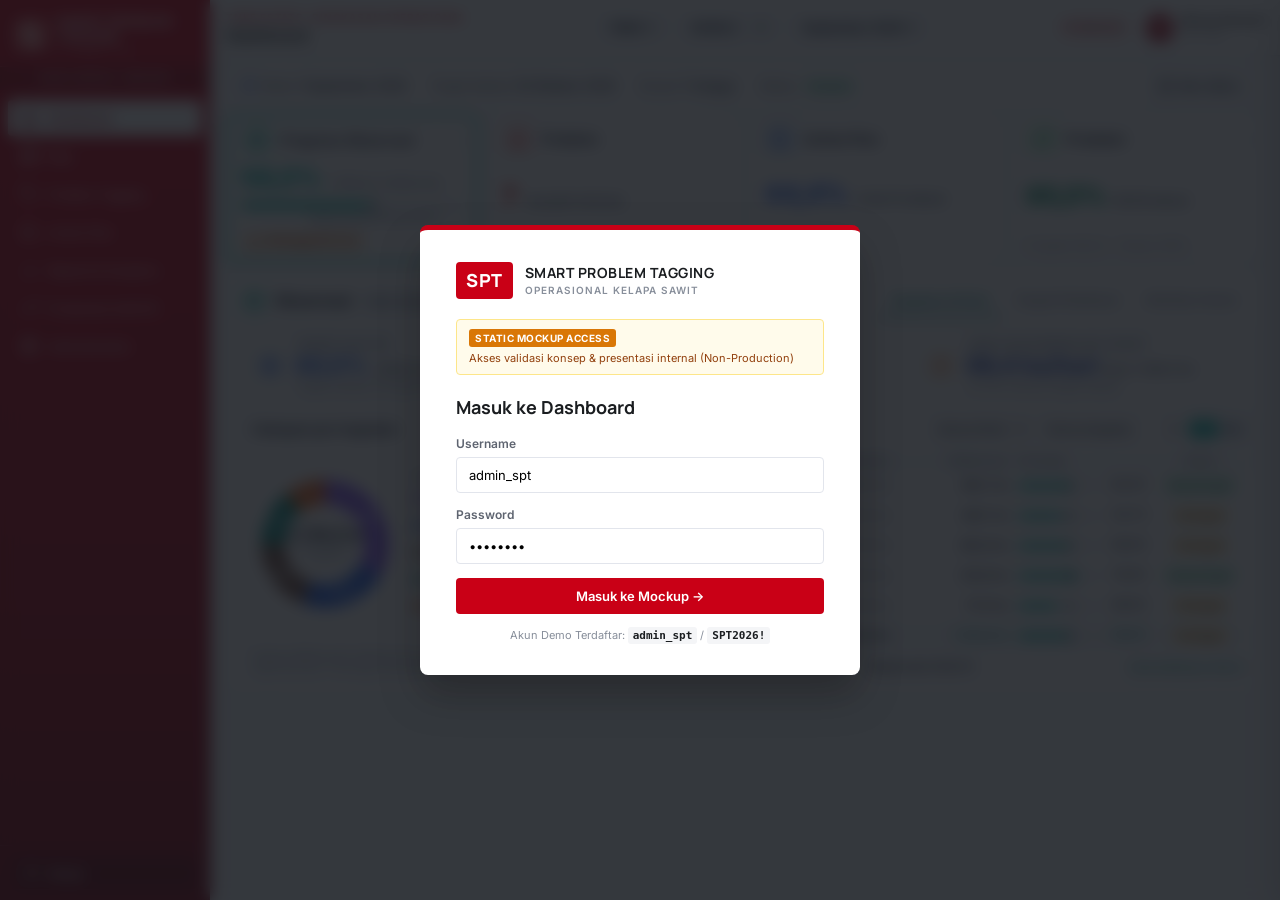
==== index.html @ aa94041a "feat: initial commit Smart Problem Tagging (SPT) web & mobile mockup" ====
<!DOCTYPE html>
<html lang="id">

<head>
  <meta charset="UTF-8">
  <meta name="viewport" content="width=device-width, initial-scale=1.0">
  <title>Smart Problem Tagging — Operasional Perkebunan Kelapa Sawit</title>
  <meta name="description"
    content="Static Interactive Mockup Smart Problem Tagging untuk monitoring BCCR, permasalahan lapangan, action plan, dan produksi perkebunan kelapa sawit.">
  <link rel="preconnect" href="https://fonts.googleapis.com">
  <link rel="preconnect" href="https://fonts.gstatic.com" crossorigin>
  <link
    href="https://fonts.googleapis.com/css2?family=Inter:wght@400;500;600;700&family=Manrope:wght@600;700;800&display=swap"
    rel="stylesheet">
  <link rel="stylesheet" href="leaflet.css">
  <link rel="stylesheet" href="styles.css">
</head>

<body>

  <!-- STATIC LOGIN OVERLAY -->
  <section id="loginScreen" class="login-screen active" role="dialog" aria-modal="true" aria-labelledby="loginTitle">
    <div class="login-card">
      <div class="login-brand">
        <div class="brand-badge">SPT</div>
        <div class="brand-text">
          <strong>SMART PROBLEM TAGGING</strong>
          <span>OPERASIONAL KELAPA SAWIT</span>
        </div>
      </div>
      <div class="mockup-banner">
        <span class="mock-label">STATIC MOCKUP ACCESS</span>
        <p>Akses validasi konsep &amp; presentasi internal (Non-Production)</p>
      </div>
      <h2 id="loginTitle">Masuk ke Dashboard</h2>
      <form id="loginForm" autocomplete="off">
        <div class="form-group">
          <label for="usernameInput">Username</label>
          <input type="text" id="usernameInput" name="username" value="admin_spt" required placeholder="admin_spt">
        </div>
        <div class="form-group">
          <label for="passwordInput">Password</label>
          <input type="password" id="passwordInput" name="password" value="SPT2026!" required placeholder="••••••••">
        </div>
        <p id="loginError" class="login-error" role="alert" style="display:none;"></p>
        <button type="submit" class="btn-login" id="btnLogin">Masuk ke Mockup →</button>
        <div class="login-hint">
          <span>Akun Demo Terdaftar:</span>
          <code>admin_spt</code> / <code>SPT2026!</code>
        </div>
      </form>
    </div>
  </section>

  <!-- APP SHELL -->
  <div class="app-layout" id="appLayout">

    <!-- SIDEBAR -->
    <aside class="sidebar" id="appSidebar">
      <div class="sidebar-brand">
        <img src="sinarmas_logo.png" alt="Sinarmas Logo" class="brand-logo-img">
        <div class="brand-info">
          <strong>SMART PROBLEM TAGGING</strong>
          <small>PT SMART Tbk</small>
        </div>
      </div>

      <div class="sidebar-mock-tag">
        <span>DATA CONTOH · MOCKUP</span>
      </div>

      <nav class="sidebar-nav" aria-label="Navigasi Utama">
        <button class="nav-item active" data-view="dashboard" id="navDashboard">
          <span class="nav-icon">
            <svg width="18" height="18" viewBox="0 0 24 24" fill="none" stroke="currentColor" stroke-width="2">
              <path d="M3 9l9-7 9 7v11a2 2 0 0 1-2 2H5a2 2 0 0 1-2-2z"></path>
              <polyline points="9 22 9 12 15 12 15 22"></polyline>
            </svg>
          </span>
          <span class="nav-label">Dashboard</span>
        </button>

        <button class="nav-item" data-view="mapCoverage" id="navMap">
          <span class="nav-icon">
            <svg width="18" height="18" viewBox="0 0 24 24" fill="none" stroke="currentColor" stroke-width="2">
              <polygon points="1 6 1 22 8 18 16 22 23 18 23 2 16 6 8 2 1 6"></polygon>
              <line x1="8" y1="2" x2="8" y2="18"></line>
              <line x1="16" y1="6" x2="16" y2="22"></line>
            </svg>
          </span>
          <span class="nav-label">Map</span>
        </button>

        <button class="nav-item" data-view="tagging" id="navTagging">
          <span class="nav-icon">
            <svg width="18" height="18" viewBox="0 0 24 24" fill="none" stroke="currentColor" stroke-width="2">
              <path d="M20.59 13.41l-7.17 7.17a2 2 0 0 1-2.83 0L2 12V2h10l8.59 8.59a2 2 0 0 1 0 2.82z"></path>
              <line x1="7" y1="7" x2="7.01" y2="7"></line>
            </svg>
          </span>
          <span class="nav-label">Problem Tagging</span>
        </button>

        <button class="nav-item" data-view="action" id="navAction">
          <span class="nav-icon">
            <svg width="18" height="18" viewBox="0 0 24 24" fill="none" stroke="currentColor" stroke-width="2">
              <path d="M9 11l3 3L22 4"></path>
              <path d="M21 12v7a2 2 0 0 1-2 2H5a2 2 0 0 1-2-2V5a2 2 0 0 1 2-2h11"></path>
            </svg>
          </span>
          <span class="nav-label">Action Plan</span>
        </button>

        <button class="nav-item" data-view="reports" id="navReports">
          <span class="nav-icon">
            <svg width="18" height="18" viewBox="0 0 24 24" fill="none" stroke="currentColor" stroke-width="2">
              <line x1="18" y1="20" x2="18" y2="10"></line>
              <line x1="12" y1="20" x2="12" y2="4"></line>
              <line x1="6" y1="20" x2="6" y2="14"></line>
            </svg>
          </span>
          <span class="nav-label">Reports &amp; Analytics</span>
        </button>

        <button class="nav-item" data-view="production" id="navProduction">
          <span class="nav-icon">
            <svg width="18" height="18" viewBox="0 0 24 24" fill="none" stroke="currentColor" stroke-width="2">
              <polyline points="23 6 13.5 15.5 8.5 10.5 1 18"></polyline>
              <polyline points="17 6 23 6 23 12"></polyline>
            </svg>
          </span>
          <span class="nav-label">Production &amp; BCCR</span>
        </button>

        <button class="nav-item" data-view="admin" id="navAdmin">
          <span class="nav-icon">
            <svg width="18" height="18" viewBox="0 0 24 24" fill="none" stroke="currentColor" stroke-width="2">
              <circle cx="12" cy="12" r="3"></circle>
              <path
                d="M19.4 15a1.65 1.65 0 0 0 .33 1.82l.06.06a2 2 0 0 1 0 2.83 2 2 0 0 1-2.83 0l-.06-.06a1.65 1.65 0 0 0-1.82-.33 1.65 1.65 0 0 0-1 1.51V21a2 2 0 0 1-2 2 2 2 0 0 1-2-2v-.09A1.65 1.65 0 0 0 9 19.4a1.65 1.65 0 0 0-1.82.33l-.06.06a2 2 0 0 1-2.83 0 2 2 0 0 1 0-2.83l.06-.06a1.65 1.65 0 0 0 .33-1.82 1.65 1.65 0 0 0-1.51-1H3a2 2 0 0 1-2-2 2 2 0 0 1 2-2h.09A1.65 1.65 0 0 0 4.6 9a1.65 1.65 0 0 0-.33-1.82l-.06-.06a2 2 0 0 1 0-2.83 2 2 0 0 1 2.83 0l.06.06a1.65 1.65 0 0 0 1.82.33H9a1.65 1.65 0 0 0 1-1.51V3a2 2 0 0 1 2-2 2 2 0 0 1 2 2v.09a1.65 1.65 0 0 0 1 1.51 1.65 1.65 0 0 0 1.82-.33l.06-.06a2 2 0 0 1 2.83 0 2 2 0 0 1 0 2.83l-.06.06a1.65 1.65 0 0 0-.33 1.82V9a1.65 1.65 0 0 0 1.51 1H21a2 2 0 0 1 2 2 2 2 0 0 1-2 2h-.09a1.65 1.65 0 0 0-1.51 1z">
              </path>
            </svg>
          </span>
          <span class="nav-label">Administration</span>
        </button>
      </nav>

      <div class="sidebar-footer">
        <button class="btn-logout" id="mockLogout" type="button" title="Keluar dari session mockup">
          <svg width="16" height="16" viewBox="0 0 24 24" fill="none" stroke="currentColor" stroke-width="2">
            <path d="M9 21H5a2 2 0 0 1-2-2V5a2 2 0 0 1 2-2h4"></path>
            <polyline points="16 17 21 12 16 7"></polyline>
            <line x1="21" y1="12" x2="9" y2="12"></line>
          </svg>
          <span>Keluar</span>
        </button>
      </div>
    </aside>

    <!-- MAIN CONTAINER -->
    <div class="main-wrapper">

      <!-- TOP HEADER WITH CASCADING FILTERS -->
      <header class="app-header" id="appHeader">
        <div class="header-left">
          <div class="header-breadcrumb" id="headerCrumb">TNKE ESTATE · RINGKASAN OPERASIONAL</div>
          <h1 class="header-title" id="pageTitle">Dashboard</h1>
        </div>

        <div class="header-filters" role="search" aria-label="Filter Global Operasional">
          <div class="filter-item" title="Estate">
            <select id="estateFilter" class="filter-select" aria-label="Estate">
              <option value="TNKE" selected>TNKE</option>
            </select>
          </div>

          <div class="filter-item" title="Divisi">
            <select id="divisionFilter" class="filter-select" aria-label="Divisi">
              <option value="all">All</option>
              <option value="DIVISI 1">DIVISI 1</option>
              <option value="DIVISI 2" selected>DIVISI 2</option>
              <option value="DIVISI 3">DIVISI 3</option>
              <option value="DIVISI 5">DIVISI 5</option>
              <option value="DIVISI 6">DIVISI 6</option>
              <option value="Non DIVISI">Non DIVISI</option>
            </select>
          </div>

          <div class="filter-item" title="Blok">
            <select id="blockFilter" class="filter-select" aria-label="Blok">
              <option value="all" selected>All</option>
            </select>
          </div>

          <div class="filter-item" title="Periode">
            <select id="periodFilter" class="filter-select" aria-label="Periode">
              <option value="September 2026" selected>September 2026</option>
            </select>
          </div>
        </div>

        <div class="header-right">
          <div class="auth-status">
            <span class="status-indicator"></span>
            <span class="status-text">MOCKUP</span>
          </div>
          <div class="user-profile">
            <div class="avatar">EM</div>
            <div class="user-meta">
              <strong>Mursal Samsul</strong>
              <small>EM TNKE</small>
            </div>
          </div>
        </div>
      </header>

      <!-- VIEW 1: EXECUTIVE SUMMARY DASHBOARD -->
      <section id="viewDashboard" class="view-panel active-view">
        <div class="dash-macro-container">

          <!-- 1. SIKLUS OBSERVASI SUBHEADER STRIP (COMPACT HORIZONTAL 46-50PX) -->
          <div class="dash-cycle-bar">
            <div class="cycle-left-info">
              <div class="cycle-info-item">
                <svg class="cycle-icon" width="15" height="15" viewBox="0 0 24 24" fill="none" stroke="#2563EB"
                  stroke-width="2">
                  <rect x="3" y="4" width="18" height="18" rx="2" ry="2"></rect>
                  <line x1="16" y1="2" x2="16" y2="6"></line>
                  <line x1="8" y1="2" x2="8" y2="6"></line>
                  <line x1="3" y1="10" x2="21" y2="10"></line>
                </svg>
                <span>Mulai: <strong>1 September 2026</strong></span>
              </div>
              <span class="cycle-divider">·</span>
              <div class="cycle-info-item">
                <span>Target selesai: <strong>20 Oktober 2026</strong></span>
              </div>
              <span class="cycle-divider">·</span>
              <div class="cycle-info-item">
                <span>Durasi: <strong>7 minggu</strong></span>
              </div>
              <span class="cycle-divider">·</span>
              <div class="cycle-info-item">
                <span>Status: <span class="badge-cycle-status">Berjalan</span></span>
              </div>
            </div>
            <button type="button" class="btn-setup-cycle" id="btnOpenCycleModal"
              onclick="window.SPT_APP.openCycleModal()">
              <svg width="14" height="14" viewBox="0 0 24 24" fill="none" stroke="currentColor" stroke-width="2">
                <rect x="3" y="4" width="18" height="18" rx="2" ry="2"></rect>
                <line x1="16" y1="2" x2="16" y2="6"></line>
                <line x1="8" y1="2" x2="8" y2="6"></line>
                <line x1="3" y1="10" x2="21" y2="10"></line>
              </svg>
              <span>Atur siklus</span>
            </button>
          </div>

          <!-- 2. FOUR SUMMARY CARDS IN ONE ROW (EQUAL HEIGHT 150-165PX) -->
          <div class="dash-kpi-row-4">
            <!-- CARD 1: PROGRESS OBSERVASI (ACTIVE) -->
            <div class="dash-summary-kpi-card active-card card-kpi-obs" id="cardSummaryObs"
              onclick="window.SPT_APP.switchDashCard('observasi');">
              <div class="kpi-top-row">
                <div class="kpi-title-box">
                  <span class="kpi-icon-pill obs-pill">
                    <svg width="18" height="18" viewBox="0 0 24 24" fill="none" stroke="currentColor" stroke-width="2">
                      <path d="M1 12s4-8 11-8 11 8 11 8-4 8-11 8-11-8-11-8z"></path>
                      <circle cx="12" cy="12" r="3"></circle>
                    </svg>
                  </span>
                  <span class="kpi-card-title">Progress Observasi</span>
                </div>
                <span class="kpi-arrow-nav">›</span>
              </div>
              <div class="kpi-body-val-row">
                <strong class="kpi-val-big text-teal" id="kpiObsPct">58,0%</strong>
                <span class="kpi-val-fraction" id="kpiObsFraction">1.914,8 / 3.303,3 ha</span>
              </div>
              <!-- Single Overall Actual vs Target Progress Bar -->
              <div class="kpi-progress-wrapper">
                <div class="kpi-progress-track">
                  <div class="kpi-progress-fill bg-teal" id="kpiObsProgressFill" style="width: 58.0%;"></div>
                  <div class="kpi-target-indicator" style="left: 60.0%;" title="Target sampai 30 September 2026: 60,0%">
                  </div>
                </div>
                <div class="kpi-target-caption">
                  <span class="kpi-target-label" style="left: 60.0%;">Target sampai 30 Sep: 60,0%</span>
                </div>
              </div>
              <div class="kpi-status-badge-row">
                <span class="badge-status-warning" id="kpiObsStatusBadge">
                  <svg width="12" height="12" viewBox="0 0 24 24" fill="none" stroke="currentColor" stroke-width="2">
                    <path d="M10.29 3.86L1.82 18a2 2 0 0 0 1.71 3h16.94a2 2 0 0 0 1.71-3L13.71 3.86a2 2 0 0 0-3.42 0z">
                    </path>
                    <line x1="12" y1="9" x2="12" y2="13"></line>
                    <line x1="12" y1="17" x2="12.01" y2="17"></line>
                  </svg>
                  <span id="kpiObsStatusText">Tertinggal 2,0% (67,2 ha)</span>
                </span>
              </div>
            </div>

            <!-- CARD 2: PROBLEM -->
            <div class="dash-summary-kpi-card card-kpi-prob" id="cardSummaryProb"
              onclick="window.SPT_APP.switchDashCard('problem');">
              <div class="kpi-top-row">
                <div class="kpi-title-box">
                  <span class="kpi-icon-pill prob-pill">
                    <svg width="18" height="18" viewBox="0 0 24 24" fill="none" stroke="currentColor" stroke-width="2">
                      <path
                        d="M10.29 3.86L1.82 18a2 2 0 0 0 1.71 3h16.94a2 2 0 0 0 1.71-3L13.71 3.86a2 2 0 0 0-3.42 0z">
                      </path>
                      <line x1="12" y1="9" x2="12" y2="13"></line>
                      <line x1="12" y1="17" x2="12.01" y2="17"></line>
                    </svg>
                  </span>
                  <span class="kpi-card-title">Problem</span>
                </div>
                <span class="kpi-arrow-nav">›</span>
              </div>
              <div class="kpi-body-val-row">
                <strong class="kpi-val-big text-red" id="kpiProbCount">7</strong>
                <span class="kpi-val-label">masalah terbuka</span>
              </div>
              <div class="kpi-subtext-row">
                <span id="kpiProbSubtext">2 belum ada action plan · 11 total temuan</span>
              </div>
            </div>

            <!-- CARD 3: ACTION PLAN -->
            <div class="dash-summary-kpi-card card-kpi-act" id="cardSummaryAct"
              onclick="window.SPT_APP.switchView('action');">
              <div class="kpi-top-row">
                <div class="kpi-title-box">
                  <span class="kpi-icon-pill act-pill">
                    <svg width="18" height="18" viewBox="0 0 24 24" fill="none" stroke="currentColor" stroke-width="2">
                      <path d="M9 11l3 3L22 4"></path>
                      <path d="M21 12v7a2 2 0 0 1-2 2H5a2 2 0 0 1-2-2V5a2 2 0 0 1 2-2h11"></path>
                    </svg>
                  </span>
                  <span class="kpi-card-title">Action Plan</span>
                </div>
                <span class="kpi-arrow-nav">›</span>
              </div>
              <div class="kpi-body-val-row">
                <strong class="kpi-val-big text-blue" id="kpiActPct">44,4%</strong>
                <span class="kpi-val-label" id="kpiActLabel">4 dari 9 selesai</span>
              </div>
              <div class="kpi-badge-row">
                <span class="badge-overdue" id="kpiActOverdueBadge">
                  <svg width="12" height="12" viewBox="0 0 24 24" fill="none" stroke="currentColor" stroke-width="2">
                    <circle cx="12" cy="12" r="10"></circle>
                    <polyline points="12 6 12 12 16 14"></polyline>
                  </svg>
                  <span><strong id="kpiActOverdueCount">1</strong> overdue</span>
                </span>
              </div>
            </div>

            <!-- CARD 4: PRODUKSI -->
            <div class="dash-summary-kpi-card card-kpi-prod" id="cardSummaryProd"
              onclick="window.SPT_APP.switchView('production');">
              <div class="kpi-top-row">
                <div class="kpi-title-box">
                  <span class="kpi-icon-pill prod-pill">
                    <svg width="18" height="18" viewBox="0 0 24 24" fill="none" stroke="currentColor" stroke-width="2">
                      <polyline points="23 6 13.5 15.5 8.5 10.5 1 18"></polyline>
                      <polyline points="17 6 23 6 23 12"></polyline>
                    </svg>
                  </span>
                  <span class="kpi-card-title">Produksi</span>
                </div>
                <span class="kpi-arrow-nav">›</span>
              </div>
              <div class="kpi-body-val-row">
                <strong class="kpi-val-big text-green" id="kpiProdBccr">85,0%</strong>
                <span class="kpi-val-label">BCCR aktual</span>
              </div>
              <div class="kpi-subtext-row">
                <span id="kpiProdSubtext">Proyeksi 95,0% · Potensi 100%</span>
              </div>
            </div>
          </div>

          <!-- 3. MAIN OBSERVASI CONTAINER -->
          <div class="obs-main-container" id="obsMainContainer">
            <!-- UNIFIED SINGLE-ROW HORIZONTAL HEADER (LEFT: TITLE & METADATA, RIGHT: TABS) -->
            <div class="obs-main-header">
              <div class="obs-header-left">
                <div class="obs-header-icon-box">
                  <svg width="18" height="18" viewBox="0 0 24 24" fill="none" stroke="#0D9488" stroke-width="2">
                    <path d="M1 12s4-8 11-8 11 8 11 8-4 8-11 8-11-8-11-8z"></path>
                    <circle cx="12" cy="12" r="3"></circle>
                  </svg>
                </div>
                <h2 class="obs-main-title">Observasi</h2>
                <span class="badge-data-simulasi">Data simulasi</span>
                <span class="obs-header-date-note">Data sampai 30 September 2026</span>
              </div>
              <div class="obs-tabs-list">
                <button type="button" class="obs-tab-btn active" id="tabBtnKegiatanDivisi"
                  onclick="window.SPT_APP.switchObsTab('kegiatanDivisi')">
                  Kegiatan &amp; Divisi
                </button>
                <button type="button" class="obs-tab-btn" id="tabBtnTargetRealisasi"
                  onclick="window.SPT_APP.switchObsTab('targetRealisasi')">
                  Target &amp; Realisasi
                </button>
                <button type="button" class="obs-tab-btn" id="tabBtnAktivitasHarian"
                  onclick="window.SPT_APP.switchObsTab('aktivitasHarian')">
                  Aktivitas Harian
                </button>
              </div>
            </div>

            <!-- TAB 1 CONTENT: KEGIATAN & DIVISI -->
            <div class="obs-tab-content active" id="obsTabKegiatanDivisi">
              <!-- COMPACT SUMMARY STATUS (UNIFIED 3-IN-1 HORIZONTAL STRIP 76-86PX) -->
              <div class="compact-obs-summary-strip">
                <!-- PART 1: TARGET SAAT INI -->
                <div class="strip-kpi-part part-target" id="btnOpsTarget"
                  onclick="window.SPT_APP.switchObsTab('targetRealisasi')">
                  <div class="strip-kpi-icon-box bg-blue-subtle">
                    <svg width="18" height="18" viewBox="0 0 24 24" fill="none" stroke="#2563EB" stroke-width="2">
                      <circle cx="12" cy="12" r="10"></circle>
                      <circle cx="12" cy="12" r="6"></circle>
                      <circle cx="12" cy="12" r="2"></circle>
                    </svg>
                  </div>
                  <div class="strip-kpi-content">
                    <span class="strip-kpi-label">Target Saat Ini</span>
                    <div class="strip-kpi-val-row">
                      <strong class="strip-kpi-val-main text-blue">60,0%</strong>
                      <span class="strip-kpi-val-sec">1.982,0 ha</span>
                    </div>
                    <span class="strip-kpi-sub">Target sampai 30 September 2026</span>
                  </div>
                </div>

                <div class="strip-v-sep"></div>

                <!-- PART 2: AKTUAL SAAT INI -->
                <div class="strip-kpi-part part-actual" id="btnOpsAktual"
                  onclick="window.SPT_APP.switchView('mapCoverage')">
                  <div class="strip-kpi-icon-box bg-teal-subtle">
                    <svg width="18" height="18" viewBox="0 0 24 24" fill="none" stroke="#0D9488" stroke-width="2">
                      <path d="M22 11.08V12a10 10 0 1 1-5.93-9.14"></path>
                      <polyline points="22 4 12 14.01 9 11.01"></polyline>
                    </svg>
                  </div>
                  <div class="strip-kpi-content">
                    <span class="strip-kpi-label">Aktual Saat Ini</span>
                    <div class="strip-kpi-val-row">
                      <strong class="strip-kpi-val-main text-teal">58,0%</strong>
                      <span class="strip-kpi-val-sec">1.914,8 ha</span>
                    </div>
                    <span class="strip-kpi-sub text-danger font-semibold">Tertinggal 67,2 ha</span>
                  </div>
                </div>

                <div class="strip-v-sep"></div>

                <!-- PART 3: KEBUTUHAN MENGEJAR TARGET -->
                <div class="strip-kpi-part part-kebutuhan" id="btnOpsKebutuhan"
                  onclick="window.SPT_APP.switchObsTab('targetRealisasi')">
                  <div class="strip-kpi-icon-box bg-orange-subtle">
                    <svg width="18" height="18" viewBox="0 0 24 24" fill="none" stroke="#EA580C" stroke-width="2">
                      <circle cx="12" cy="12" r="10"></circle>
                      <polyline points="12 6 12 12 16 14"></polyline>
                    </svg>
                  </div>
                  <div class="strip-kpi-content">
                    <span class="strip-kpi-label">Kebutuhan Mengejar Target</span>
                    <div class="strip-kpi-val-row">
                      <strong class="strip-kpi-val-main text-primary-dark">69,4 ha/hari</strong>
                      <span class="strip-kpi-val-sec">Sisa 1.388,5 ha</span>
                    </div>
                    <span class="strip-kpi-sub">20 hari menuju target selesai</span>
                  </div>
                </div>
              </div>

              <!-- SIDE-BY-SIDE: CAKUPAN PER KEGIATAN (42%) & PERBANDINGAN DIVISI (58%) -->
              <div class="obs-panels-grid">
                <!-- LEFT: CAKUPAN PER KEGIATAN (42% WIDTH) -->
                <div class="obs-panel-card obs-panel-donut">
                  <div class="obs-panel-hdr">
                    <h3 class="obs-panel-title">Cakupan per kegiatan</h3>
                    <span class="obs-proportion-label">Proporsi berdasarkan: <strong>Luas cakupan</strong></span>
                  </div>
                  <div class="obs-donut-and-legend-wrap">
                    <div class="donut-chart-box">
                      <svg viewBox="0 0 160 160" class="activity-donut-svg" id="activityDonutSvg">
                        <!-- Rendered dynamically by JS -->
                      </svg>
                      <div class="donut-center-metric">
                        <strong class="donut-center-ha" id="donutCenterHa">2.738,0 ha</strong>
                        <span class="donut-center-lbl" id="donutCenterLbl">Total cakupan kegiatan</span>
                      </div>
                      <div class="donut-tooltip" id="donutTooltip" style="display:none;"></div>
                    </div>

                    <div class="donut-legend-box">
                      <table class="donut-legend-table">
                        <thead>
                          <tr>
                            <th style="text-align:left;">Kegiatan</th>
                            <th style="text-align:right;">Coverage</th>
                            <th style="text-align:right;">Proporsi</th>
                          </tr>
                        </thead>
                        <tbody id="donutLegendTableBody">
                          <!-- 5 rows rendered by JS -->
                        </tbody>
                      </table>
                    </div>
                  </div>
                  <div class="obs-panel-note">
                    Proporsi dihitung dari estimasi luas buffer tracking per kegiatan. Area antar kegiatan dapat
                    beririsan. Coverage unik estate tetap 1.914,8 ha.
                  </div>
                </div>

                <!-- RIGHT: PERBANDINGAN DIVISI (58% WIDTH) -->
                <div class="obs-panel-card obs-panel-div-comp">
                  <div class="obs-panel-hdr">
                    <h3 class="obs-panel-title">Perbandingan divisi</h3>
                    <div class="div-comp-ctrls">
                      <div class="div-ctrl-group">
                        <select id="divCompDivisionSelect" class="div-comp-select"
                          onchange="window.SPT_APP.onDivCompDivisionSelect(this.value)">
                          <option value="all" selected>Semua Divisi</option>
                          <option value="DIVISI 1">DIVISI 1</option>
                          <option value="DIVISI 2">DIVISI 2</option>
                          <option value="DIVISI 3">DIVISI 3</option>
                          <option value="DIVISI 5">DIVISI 5</option>
                          <option value="DIVISI 6">DIVISI 6</option>
                        </select>
                      </div>
                      <div class="div-ctrl-group">
                        <select id="divCompActivityFilter" class="div-comp-select"
                          onchange="window.SPT_APP.onDivCompActivityChange(this.value)">
                          <option value="all">Semua kegiatan</option>
                          <option value="ipd_panen">IPD Panen</option>
                          <option value="pengancakan">Pengancakan</option>
                          <option value="blok_checklist">Blok Checklist</option>
                          <option value="inspeksi_upkeep">Inspeksi Upkeep</option>
                          <option value="inspeksi_pupuk">Inspeksi Pemupukan</option>
                        </select>
                      </div>
                      <div class="div-toggle-unit">
                        <button type="button" class="btn-unit-toggle active" id="btnUnitPct"
                          onclick="window.SPT_APP.setDivTableUnit('pct')">%</button>
                        <button type="button" class="btn-unit-toggle" id="btnUnitHa"
                          onclick="window.SPT_APP.setDivTableUnit('ha')">ha</button>
                      </div>
                    </div>
                  </div>

                  <div class="div-table-wrapper">
                    <table class="div-comp-table">
                      <thead>
                        <tr>
                          <th style="text-align:left;">Divisi</th>
                          <th style="text-align:right;">Total Luas</th>
                          <th style="text-align:right;">Diobservasi</th>
                          <th style="text-align:left;width:140px;">Coverage</th>
                          <th style="text-align:center;width:95px;">Status</th>
                        </tr>
                      </thead>
                      <tbody id="divCompTableBody">
                        <!-- Rendered by JS: Divisi 1, 2, 3, 5, 6, and Total footer -->
                      </tbody>
                    </table>
                  </div>

                  <div class="div-table-footer">
                    <div class="div-footer-left">
                      <span id="divFooterUnitDesc">% dari luas masing-masing divisi</span>
                      <span class="div-footer-sep" id="divFooterTargetSep">|</span>
                      <span class="div-footer-target" id="divFooterTargetText">Target saat ini 60,0%</span>
                    </div>
                    <button type="button" class="btn-link-detail-div"
                      onclick="window.SPT_APP.switchView('mapCoverage')">
                      Lihat detail per divisi &rsaquo;
                    </button>
                  </div>
                </div>
              </div>
            </div>

            <!-- TAB 2 CONTENT: TARGET & REALISASI -->
            <div class="obs-tab-content" id="obsTabTargetRealisasi" style="display:none;">
              <div class="schedule-summary-grid">
                <div class="sched-box">
                  <span class="sched-lbl">Target Evaluasi (30 Sep 2026)</span>
                  <strong class="sched-val text-blue">1.982,0 ha (60,0%)</strong>
                  <span class="sched-sub">Realisasi: 1.914,8 ha (58,0%)</span>
                </div>
                <div class="sched-box">
                  <span class="sched-lbl">Deviasi Evaluasi Saat Ini</span>
                  <strong class="sched-val text-red">-67,2 ha</strong>
                  <span class="sched-sub"><span class="badge-div-tertinggal">Tertinggal</span> vs target 60%</span>
                </div>
                <div class="sched-box">
                  <span class="sched-lbl">Kebutuhan Laju Penyelesaian</span>
                  <strong class="sched-val text-teal">69,4 ha/hari</strong>
                  <span class="sched-sub">1.388,5 ha tersisa dalam 20 hari (s/d 20 Okt)</span>
                </div>
              </div>

              <!-- JADWAL MINGGUAN SIKLUS -->
              <div class="obs-panel-card" style="margin-bottom:16px;">
                <h4 style="font-size:13px;font-weight:700;color:#0F172A;margin:0 0 10px 0;">📅 Jadwal Kumulatif Siklus
                  Observasi (1 Sep – 20 Okt 2026)</h4>
                <div class="div-table-wrapper">
                  <table class="schedule-table">
                    <thead>
                      <tr>
                        <th>Minggu</th>
                        <th>Periode</th>
                        <th style="text-align:right;">Target Mingguan</th>
                        <th style="text-align:right;">Target Kumulatif</th>
                        <th style="text-align:right;">Realisasi Aktual</th>
                        <th style="text-align:right;">Deviasi</th>
                        <th style="text-align:center;">Status</th>
                      </tr>
                    </thead>
                    <tbody>
                      <tr>
                        <td><strong>Minggu 1</strong></td>
                        <td>01 Sep – 07 Sep 2026</td>
                        <td style="text-align:right;">350,0 ha</td>
                        <td style="text-align:right;">350,0 ha (10,6%)</td>
                        <td style="text-align:right;">375,4 ha (11,4%)</td>
                        <td style="text-align:right;color:#059669;font-weight:700;">+25,4 ha</td>
                        <td style="text-align:center;"><span class="badge-div-sesuai">Sesuai target</span></td>
                      </tr>
                      <tr>
                        <td><strong>Minggu 2</strong></td>
                        <td>08 Sep – 14 Sep 2026</td>
                        <td style="text-align:right;">400,0 ha</td>
                        <td style="text-align:right;">750,0 ha (22,7%)</td>
                        <td style="text-align:right;">782,1 ha (23,7%)</td>
                        <td style="text-align:right;color:#059669;font-weight:700;">+32,1 ha</td>
                        <td style="text-align:center;"><span class="badge-div-sesuai">Sesuai target</span></td>
                      </tr>
                      <tr>
                        <td><strong>Minggu 3</strong></td>
                        <td>15 Sep – 21 Sep 2026</td>
                        <td style="text-align:right;">500,0 ha</td>
                        <td style="text-align:right;">1.250,0 ha (37,8%)</td>
                        <td style="text-align:right;">1.220,5 ha (36,9%)</td>
                        <td style="text-align:right;color:#DC2626;font-weight:700;">-29,5 ha</td>
                        <td style="text-align:center;"><span class="badge-div-tertinggal">Tertinggal</span></td>
                      </tr>
                      <tr style="background:#FFFBEB;">
                        <td><strong>Minggu 4 (Evaluasi)</strong></td>
                        <td>22 Sep – 30 Sep 2026</td>
                        <td style="text-align:right;">732,0 ha</td>
                        <td style="text-align:right;font-weight:700;">1.982,0 ha (60,0%)</td>
                        <td style="text-align:right;font-weight:700;color:#0D9488;">1.914,8 ha (58,0%)</td>
                        <td style="text-align:right;color:#DC2626;font-weight:700;">-67,2 ha</td>
                        <td style="text-align:center;"><span class="badge-div-tertinggal">Tertinggal</span></td>
                      </tr>
                      <tr style="opacity:0.85;">
                        <td><strong>Minggu 5 (Proyeksi)</strong></td>
                        <td>01 Okt – 07 Okt 2026</td>
                        <td style="text-align:right;">485,8 ha</td>
                        <td style="text-align:right;">2.400,6 ha (72,7%)</td>
                        <td style="text-align:right;">Est. 485,8 ha</td>
                        <td style="text-align:right;">Laju 69,4 ha/hari</td>
                        <td style="text-align:center;"><span class="badge-data-simulasi">Proyeksi</span></td>
                      </tr>
                      <tr style="opacity:0.85;">
                        <td><strong>Minggu 6 (Proyeksi)</strong></td>
                        <td>08 Okt – 14 Okt 2026</td>
                        <td style="text-align:right;">485,8 ha</td>
                        <td style="text-align:right;">2.886,4 ha (87,4%)</td>
                        <td style="text-align:right;">Est. 485,8 ha</td>
                        <td style="text-align:right;">Laju 69,4 ha/hari</td>
                        <td style="text-align:center;"><span class="badge-data-simulasi">Proyeksi</span></td>
                      </tr>
                      <tr style="opacity:0.85;background:#F0FDF4;">
                        <td><strong>Minggu 7 (Akhir)</strong></td>
                        <td>15 Okt – 20 Okt 2026</td>
                        <td style="text-align:right;">416,9 ha</td>
                        <td style="text-align:right;font-weight:800;color:#059669;">3.303,3 ha (100,0%)</td>
                        <td style="text-align:right;font-weight:800;color:#059669;">Target 100% Selesai</td>
                        <td style="text-align:right;">Selesai Siklus</td>
                        <td style="text-align:center;"><span class="badge-div-sesuai">Target Akhir</span></td>
                      </tr>
                    </tbody>
                  </table>
                </div>
              </div>

              <!-- REKAP PER DIVISI TERHADAP TARGET 60% -->
              <div class="obs-panel-card">
                <h4 style="font-size:13px;font-weight:700;color:#0F172A;margin:0 0 10px 0;">🏢 Rekap Target vs Realisasi
                  per Divisi (Evaluasi Cut-Off 30 Sep 2026)</h4>
                <div class="div-table-wrapper">
                  <table class="schedule-table">
                    <thead>
                      <tr>
                        <th>Divisi</th>
                        <th style="text-align:right;">Luas Total</th>
                        <th style="text-align:right;">Target 60%</th>
                        <th style="text-align:right;">Realisasi Aktual</th>
                        <th style="text-align:right;">Coverage %</th>
                        <th style="text-align:right;">Selisih vs Target</th>
                        <th style="text-align:center;">Status</th>
                      </tr>
                    </thead>
                    <tbody>
                      <tr>
                        <td><strong>DIVISI 1</strong></td>
                        <td style="text-align:right;">799,5 ha</td>
                        <td style="text-align:right;">479,7 ha</td>
                        <td style="text-align:right;">495,7 ha</td>
                        <td style="text-align:right;font-weight:700;color:#059669;">62,0%</td>
                        <td style="text-align:right;color:#059669;font-weight:700;">+16,0 ha</td>
                        <td style="text-align:center;"><span class="badge-div-sesuai">Sesuai target</span></td>
                      </tr>
                      <tr>
                        <td><strong>DIVISI 2</strong></td>
                        <td style="text-align:right;">854,0 ha</td>
                        <td style="text-align:right;">512,4 ha</td>
                        <td style="text-align:right;">449,7 ha</td>
                        <td style="text-align:right;font-weight:700;color:#D97706;">52,7%</td>
                        <td style="text-align:right;color:#DC2626;font-weight:700;">-62,7 ha</td>
                        <td style="text-align:center;"><span class="badge-div-tertinggal">Tertinggal</span></td>
                      </tr>
                      <tr>
                        <td><strong>DIVISI 3</strong></td>
                        <td style="text-align:right;">797,9 ha</td>
                        <td style="text-align:right;">478,7 ha</td>
                        <td style="text-align:right;">462,8 ha</td>
                        <td style="text-align:right;font-weight:700;color:#D97706;">58,0%</td>
                        <td style="text-align:right;color:#DC2626;font-weight:700;">-15,9 ha</td>
                        <td style="text-align:center;"><span class="badge-div-tertinggal">Tertinggal</span></td>
                      </tr>
                      <tr>
                        <td><strong>DIVISI 5</strong></td>
                        <td style="text-align:right;">478,3 ha</td>
                        <td style="text-align:right;">287,0 ha</td>
                        <td style="text-align:right;">334,8 ha</td>
                        <td style="text-align:right;font-weight:700;color:#059669;">70,0%</td>
                        <td style="text-align:right;color:#059669;font-weight:700;">+47,8 ha</td>
                        <td style="text-align:center;"><span class="badge-div-sesuai">Sesuai target</span></td>
                      </tr>
                      <tr>
                        <td><strong>DIVISI 6</strong></td>
                        <td style="text-align:right;">373,6 ha</td>
                        <td style="text-align:right;">224,2 ha</td>
                        <td style="text-align:right;">171,8 ha</td>
                        <td style="text-align:right;font-weight:700;color:#D97706;">46,0%</td>
                        <td style="text-align:right;color:#DC2626;font-weight:700;">-52,4 ha</td>
                        <td style="text-align:center;"><span class="badge-div-tertinggal">Tertinggal</span></td>
                      </tr>
                      <tr style="background:#F8FAFC;font-weight:800;border-top:1.5px solid #CBD5E1;">
                        <td><strong>TNKE ESTATE</strong></td>
                        <td style="text-align:right;">3.303,3 ha</td>
                        <td style="text-align:right;">1.982,0 ha</td>
                        <td style="text-align:right;color:#0D9488;">1.914,8 ha</td>
                        <td style="text-align:right;color:#0D9488;">58,0%</td>
                        <td style="text-align:right;color:#DC2626;">-67,2 ha</td>
                        <td style="text-align:center;"><span class="badge-div-tertinggal">Tertinggal</span></td>
                      </tr>
                    </tbody>
                  </table>
                </div>
              </div>
            </div>

            <!-- TAB 4 CONTENT: AKTIVITAS HARIAN -->
            <div class="obs-tab-content" id="obsTabAktivitasHarian" style="display:none;">
              <div class="daily-summary-card">
                <div class="daily-summary-header">
                  <div class="daily-summary-title">
                    <span>📅 Aktivitas Harian Petugas Lapangan</span>
                  </div>
                  <div style="display:flex; gap:10px; align-items:center;">
                    <div class="filter-item" style="margin:0;">
                      <label for="dailyOfficerSelect" style="font-size:10px;">Petugas</label>
                      <select id="dailyOfficerSelect" class="filter-select" style="font-size:11.5px; padding:3px 8px;"
                        onchange="window.SPT_APP.renderDailyActivityView()">
                        <option value="Hendra Budiono (Asisten Divisi 2)" selected>Hendra Budiono (Asisten Divisi 2)
                        </option>
                        <option value="Ahmad Yani (Asisten Divisi 1)">Ahmad Yani (Asisten Divisi 1)</option>
                        <option value="Budi Santoso (Asisten Divisi 3)">Budi Santoso (Asisten Divisi 3)</option>
                        <option value="Rahmat Hidayat (Asisten Divisi 5)">Rahmat Hidayat (Asisten Divisi 5)</option>
                        <option value="Bambang S (Asisten Divisi 6)">Bambang S (Asisten Divisi 6)</option>
                      </select>
                    </div>
                    <div class="filter-item" style="margin:0;">
                      <label for="dailyDateSelect" style="font-size:10px;">Tanggal</label>
                      <select id="dailyDateSelect" class="filter-select" style="font-size:11.5px; padding:3px 8px;"
                        onchange="window.SPT_APP.renderDailyActivityView()">
                        <option value="12 Sep 2026" selected>12 Sep 2026</option>
                        <option value="19 Sep 2026">19 Sep 2026</option>
                        <option value="24 Sep 2026">24 Sep 2026</option>
                        <option value="30 Sep 2026">30 Sep 2026</option>
                      </select>
                    </div>
                  </div>
                </div>

                <!-- DAILY KPIS (UPDATED SPT METRIC: TRACKING DISTANCE BASED) -->
                <div class="daily-summary-grid">
                  <div class="daily-summary-box">
                    <span class="lbl">Target Jarak Harian</span>
                    <span class="val" id="dailyTargetDistanceKm">5,00 km/hari</span>
                  </div>
                  <div class="daily-summary-box daily-distance-box">
                    <span class="lbl">Jarak Tracking Aktual</span>
                    <span class="val text-primary" id="dailyDistanceKm">5,28 km (105,6%)</span>
                  </div>
                  <div class="daily-summary-box">
                    <span class="lbl">Coverage Buffer Nominal (48m)</span>
                    <span class="val" id="dailyTotalHa">25,344 ha</span>
                  </div>
                  <div class="daily-summary-box">
                    <span class="lbl">Coverage Unik Efektif Net</span>
                    <span class="val text-success" id="dailyAddedUniqueHa">+6,5 ha</span>
                  </div>
                </div>

                <div style="margin-top:10px; font-size:11px; color:#64748B; font-style:italic;" id="dailyTooltipNote">
                  💡 Jarak Asisten diukur langsung dari panjang tracking polyline (5,28 km, 105,6% target 5,0 km). Luas
                  nominal berasal dari panjang lintasan × buffer 48 meter (24 m kiri &amp; kanan) = 25,344 ha. Coverage
                  efektif unik (+6,5 ha) memperhitungkan reduksi overlap lintasan dan pemotongan batas polygon blok.
                </div>

                <!-- DAILY VISITS BREAKDOWN TABLE -->
                <div style="margin-top:16px;">
                  <h4 style="font-size:12.5px; font-weight:700; color:#0F172A; margin-bottom:8px;">📌 Pembagian Sesi
                    Kunjungan Lapangan per Blok (Klik blok untuk lihat riwayat pada peta)</h4>
                  <div id="dailyVisitsTableWrap">
                    <!-- Rendered by JS -->
                  </div>
                </div>
              </div>
            </div>
          </div>

          <!-- 3B. MAIN PROBLEM DETAIL CONTAINER (SWITCHABLE FROM OBSERVASI) -->
          <div class="prob-main-container" id="probMainContainer" style="display:none;">
            <!-- HEADER DETAIL PROBLEM -->
            <div class="prob-main-header">
              <div class="prob-header-left">
                <div class="prob-header-icon-box">
                  <svg width="17" height="17" viewBox="0 0 24 24" fill="none" stroke="#DC2626" stroke-width="2">
                    <path d="M10.29 3.86L1.82 18a2 2 0 0 0 1.71 3h16.94a2 2 0 0 0 1.71-3L13.71 3.86a2 2 0 0 0-3.42 0z">
                    </path>
                    <line x1="12" y1="9" x2="12" y2="13"></line>
                    <line x1="12" y1="17" x2="12.01" y2="17"></line>
                  </svg>
                </div>
                <h2 class="prob-main-title">Problem</h2>
                <span class="badge-data-simulasi">Data simulasi</span>
                <span class="prob-header-date-note">Data sampai 30 September 2026</span>
              </div>
              <div class="prob-header-right">
                <div class="prob-tabs-list">
                  <button type="button" class="prob-tab-btn active" id="tabProbKategoriDivisi"
                    onclick="window.SPT_APP.switchProbTab('kategoriDivisi')">
                    Kategori &amp; Divisi
                  </button>
                  <button type="button" class="prob-tab-btn" id="tabProbTrenTemuan"
                    onclick="window.SPT_APP.switchProbTab('trenTemuan')">
                    Tren Temuan
                  </button>
                  <button type="button" class="prob-tab-btn" id="tabProbPrioritas"
                    onclick="window.SPT_APP.switchProbTab('prioritas')">
                    Prioritas
                  </button>
                </div>
                <button type="button" class="btn-prob-view-all"
                  onclick="window.SPT_APP.goToProblemTaggingWithFilters()">
                  <span>Lihat Semua Problem</span>
                  <span class="btn-prob-arrow">&rarr;</span>
                </button>
              </div>
            </div>

            <!-- SUBTAB 1: KATEGORI & DIVISI (DEFAULT ACTIVE) -->
            <div class="prob-tab-content" id="probTabKategoriDivisi" style="display:block;">
              <!-- 4 COMPACT SUMMARY CARDS (HORIZONTAL STRIP) -->
              <div class="prob-summary-strip">
                <div class="prob-summary-box">
                  <div class="prob-sum-icon-box bg-blue-subtle">
                    <svg width="15" height="15" viewBox="0 0 24 24" fill="none" stroke="currentColor" stroke-width="2">
                      <path d="M16 4h2a2 2 0 0 1 2 2v14a2 2 0 0 1-2 2H6a2 2 0 0 1-2-2V6a2 2 0 0 1 2-2h2"></path>
                      <rect x="8" y="2" width="8" height="4" rx="1" ry="1"></rect>
                    </svg>
                  </div>
                  <div class="prob-sum-body">
                    <span class="prob-sum-lbl">TOTAL TEMUAN</span>
                    <strong class="prob-sum-val text-blue">11</strong>
                  </div>
                </div>

                <div class="prob-summary-box">
                  <div class="prob-sum-icon-box bg-red-subtle">
                    <svg width="15" height="15" viewBox="0 0 24 24" fill="none" stroke="currentColor" stroke-width="2">
                      <path
                        d="M10.29 3.86L1.82 18a2 2 0 0 0 1.71 3h16.94a2 2 0 0 0 1.71-3L13.71 3.86a2 2 0 0 0-3.42 0z">
                      </path>
                      <line x1="12" y1="9" x2="12" y2="13"></line>
                      <line x1="12" y1="17" x2="12.01" y2="17"></line>
                    </svg>
                  </div>
                  <div class="prob-sum-body">
                    <span class="prob-sum-lbl">MASALAH TERBUKA</span>
                    <strong class="prob-sum-val text-red">7</strong>
                  </div>
                </div>

                <div class="prob-summary-box">
                  <div class="prob-sum-icon-box bg-orange-subtle">
                    <svg width="15" height="15" viewBox="0 0 24 24" fill="none" stroke="currentColor" stroke-width="2">
                      <path d="M14 2H6a2 2 0 0 0-2 2v16a2 2 0 0 0 2 2h12a2 2 0 0 0 2-2V8z"></path>
                      <polyline points="14 2 14 8 20 8"></polyline>
                      <line x1="16" y1="13" x2="8" y2="13"></line>
                      <line x1="16" y1="17" x2="8" y2="17"></line>
                    </svg>
                  </div>
                  <div class="prob-sum-body">
                    <span class="prob-sum-lbl">TANPA ACTION PLAN</span>
                    <strong class="prob-sum-val text-orange">2</strong>
                  </div>
                </div>

                <div class="prob-summary-box">
                  <div class="prob-sum-icon-box bg-red-subtle">
                    <svg width="15" height="15" viewBox="0 0 24 24" fill="none" stroke="currentColor" stroke-width="2">
                      <circle cx="12" cy="12" r="10"></circle>
                      <polyline points="12 6 12 12 16 14"></polyline>
                    </svg>
                  </div>
                  <div class="prob-sum-body">
                    <span class="prob-sum-lbl">OVERDUE</span>
                    <strong class="prob-sum-val text-red">2</strong>
                  </div>
                </div>
              </div>

              <!-- BASIS PENGUKURAN SELECTOR STRIP -->
              <div class="prob-selector-row">
                <div class="prob-selector-left">
                  <span class="prob-selector-label">Basis pengukuran:</span>
                  <div class="prob-segmented-group">
                    <button type="button" class="btn-prob-basis active" id="btnBasisLuas"
                      onclick="window.SPT_APP.setProblemMeasurementBasis('luas')">
                      Luas · ha
                    </button>
                    <button type="button" class="btn-prob-basis" id="btnBasisPanjang"
                      onclick="window.SPT_APP.setProblemMeasurementBasis('panjang')">
                      Panjang · m/km
                    </button>
                    <button type="button" class="btn-prob-basis" id="btnBasisPokok"
                      onclick="window.SPT_APP.setProblemMeasurementBasis('pokok')">
                      Pokok
                    </button>
                    <button type="button" class="btn-prob-basis" id="btnBasisInfrastruktur"
                      onclick="window.SPT_APP.setProblemMeasurementBasis('infrastruktur')">
                      Infrastruktur · unit
                    </button>
                  </div>
                </div>
                <div class="prob-selector-right">
                  <span class="prob-selector-hint">Warna heatmap = exposure rate terhadap denominator relevan</span>
                </div>
              </div>

              <!-- TWO SIDE-BY-SIDE PANELS (RANKING LEFT 42%, HEATMAP RIGHT 58%) -->
              <div class="prob-panels-grid">
                <!-- LEFT PANEL: RANKING -->
                <div class="prob-panel-card prob-panel-ranking">
                  <div class="prob-panel-hdr">
                    <h3 class="prob-panel-title" id="probRankingTitle">Exposure kategori berbasis luas</h3>
                    <span class="prob-panel-scale-note" id="probScaleNote">Skala 0-5%</span>
                  </div>
                  <div class="prob-bars-container" id="probBarsContainer">
                    <!-- Populated dynamically by JS -->
                  </div>
                  <div class="prob-panel-note" id="probRankingNote">
                    Volume unik menggunakan union polygon; tagging overlap tidak dihitung dua kali.
                  </div>
                </div>

                <!-- RIGHT PANEL: HEATMAP PER DIVISI -->
                <div class="prob-panel-card prob-panel-heatmap">
                  <div class="prob-panel-hdr">
                    <h3 class="prob-panel-title">Perbandingan exposure per divisi</h3>
                    <span class="prob-panel-scale-note" id="probHeatmapUnitNote">Luas unik · ha dan % area</span>
                  </div>
                  <div class="prob-heatmap-wrap">
                    <table class="prob-heatmap-table" id="probHeatmapTable">
                      <thead>
                        <tr>
                          <th style="text-align:left;width:130px;">Kategori</th>
                          <th style="text-align:center;">Div 1</th>
                          <th style="text-align:center;">Div 2</th>
                          <th style="text-align:center;">Div 3</th>
                          <th style="text-align:center;">Div 5</th>
                          <th style="text-align:center;">Div 6</th>
                        </tr>
                      </thead>
                      <tbody id="probHeatmapTableBody">
                        <!-- Populated dynamically by JS -->
                      </tbody>
                    </table>
                  </div>
                </div>
              </div>

              <!-- BOTTOM PRIORITY ROW (MASALAH YANG MEMERLUKAN PERHATIAN) -->
              <div class="prob-priority-section">
                <h4 class="prob-priority-title">Masalah yang memerlukan perhatian</h4>
                <div class="prob-priority-cards-grid" id="probPriorityCardsGrid">
                  <!-- Card 1 -->
                  <div class="prob-priority-card"
                    onclick="window.SPT_APP.goToProblemTaggingWithFilters({ category: 'jembatan', priority: 'P1' })">
                    <div class="prob-p-badge p1-badge">P1</div>
                    <div class="prob-p-info">
                      <strong class="prob-p-name">Jembatan / Box Culvert</strong>
                      <span class="prob-p-desc">1 unit · akses panen terputus</span>
                    </div>
                    <span class="prob-p-arrow">&rsaquo;</span>
                  </div>

                  <!-- Card 2 -->
                  <div class="prob-priority-card"
                    onclick="window.SPT_APP.goToProblemTaggingWithFilters({ category: 'areal banjir', priority: 'P1' })">
                    <div class="prob-p-badge p1-badge">P1</div>
                    <div class="prob-p-info">
                      <strong class="prob-p-name">Areal Banjir / Tergenang</strong>
                      <span class="prob-p-desc">25,0 ha · belum ada action plan</span>
                    </div>
                    <span class="prob-p-arrow">&rsaquo;</span>
                  </div>

                  <!-- Card 3 -->
                  <div class="prob-priority-card"
                    onclick="window.SPT_APP.goToProblemTaggingWithFilters({ category: 'pasar pikul semak', priority: 'P2' })">
                    <div class="prob-p-badge p2-badge">P2</div>
                    <div class="prob-p-info">
                      <strong class="prob-p-name">Pasar Pikul Semak</strong>
                      <span class="prob-p-desc">1,2 km · overdue</span>
                    </div>
                    <span class="prob-p-arrow">&rsaquo;</span>
                  </div>
                </div>
              </div>
            </div>

            <!-- SUBTAB 2: TREN TEMUAN -->
            <div class="prob-tab-content" id="probTabTrenTemuan" style="display:none;">
              <div class="prob-trend-view-card">
                <div class="prob-trend-hdr">
                  <div>
                    <h3 class="prob-panel-title">Tren Temuan Masalah Siklus Observasi</h3>
                    <p style="font-size:11px;color:#64748B;margin:2px 0 0 0;">Distribusi temuan baru vs diselesaikan per
                      minggu (September 2026)</p>
                  </div>
                  <div class="prob-trend-legend">
                    <span class="trend-leg-item"><span class="dot-open"></span> Terbuka</span>
                    <span class="trend-leg-item"><span class="dot-prog"></span> In Progress</span>
                    <span class="trend-leg-item"><span class="dot-done"></span> Selesai</span>
                  </div>
                </div>
                <div class="prob-trend-chart-box" id="probTrendChartBox">
                  <!-- Rendered dynamically by JS -->
                </div>
              </div>
            </div>

            <!-- SUBTAB 3: PRIORITAS OPERASIONAL LENGKAP -->
            <div class="prob-tab-content" id="probTabPrioritas" style="display:none;">
              <div class="prob-priority-full-card">
                <div class="prob-panel-hdr" style="margin-bottom:8px;">
                  <h3 class="prob-panel-title">Matriks Prioritas Penanganan Masalah Lapangan (Rule-Based)</h3>
                  <span class="badge-data-simulasi">Kaidah Operasional Agronomi</span>
                </div>
                <div class="table-scroll-wrapper" style="max-height:280px;overflow-y:auto;">
                  <table class="dense-table" style="font-size:11.5px;">
                    <thead>
                      <tr>
                        <th style="width:65px;">Tier</th>
                        <th style="width:180px;">Kategori Masalah</th>
                        <th>Kriteria Penentuan</th>
                        <th style="width:90px;">SLA Maksimal</th>
                        <th style="width:120px;">Volume Terdampak</th>
                        <th>Rekomendasi Action Plan</th>
                        <th style="text-align:center;width:90px;">Aksi</th>
                      </tr>
                    </thead>
                    <tbody id="probPriorityFullTableBody">
                      <!-- Rendered dynamically by JS -->
                    </tbody>
                  </table>
                </div>
              </div>
            </div>
          </div>
        </div>
      </section>

      <!-- ====================================================================
           VIEW 2: MAP & COVERAGE (DEDICATED STANDALONE PAGE)
           ==================================================================== -->
      <section id="viewMapCoverage" class="view-panel">
        <div class="assessment-info-bar">
          <div class="info-left">
            <span class="info-period-tag">📅 Periode Observasi: <strong>September 2026</strong></span>
            <span class="info-note">Warna menunjukkan coverage observasi, bukan status penyelesaian masalah.</span>
          </div>
          <div class="info-right" id="legendFilterStatus" style="display:none;">
            <span class="legend-filter-active-tag">Filter Legenda: <strong id="legendFilterText">0%</strong></span>
            <button type="button" class="btn-reset-legend-filter" id="btnResetLegendFilter">Reset Filter Peta</button>
          </div>
        </div>

        <div class="assessment-map-wrapper">
          <article class="panel-card panel-map-assessment" id="panelMapAssessment">
            <div class="panel-header">
              <div class="panel-header-left">
                <h2 class="panel-title" id="mapTitleText">Peta Coverage Observasi Blok</h2>
                <p class="panel-subtitle" id="mapSubtitleText">Visualisasi cakupan observasi per blok</p>
              </div>
              <div class="panel-actions-group">
                <!-- CAPSULE MODE TOGGLE (Inspired by modern capsule pill toggle) -->
                <div class="capsule-mode-toggle" id="mapModeToggleGroup" role="tablist" aria-label="Mode Tampilan Peta">
                  <div class="capsule-toggle-thumb" id="capsuleToggleThumb"></div>
                  <button type="button" class="capsule-toggle-opt active" id="btnMapModeCoverage" data-mode="coverage" role="tab" aria-selected="true" onclick="window.SPT_APP.switchMapMode('coverage')">
                    <span class="capsule-opt-icon">📊</span>
                    <span class="capsule-opt-text">Coverage</span>
                  </button>
                  <button type="button" class="capsule-toggle-opt" id="btnMapModeProblem" data-mode="problem" role="tab" aria-selected="false" onclick="window.SPT_APP.switchMapMode('problem')">
                    <span class="capsule-opt-icon">⚠️</span>
                    <span class="capsule-opt-text">Problem</span>
                  </button>
                </div>
                <!-- PROBLEM CATEGORY DROPDOWN (ONLY SHOWN IN PROBLEM MODE) -->
                <div class="problem-category-control" id="problemCategoryMapWrap" style="display:none;">
                  <select id="selProblemCategoryMap" class="filter-select-map" aria-label="Filter Kategori Masalah" onchange="window.SPT_APP.changeProblemCategory(this.value)">
                    <option value="all">Semua Permasalahan</option>
                  </select>
                </div>
              </div>
            </div>

            <div class="map-container-wrap" id="wrapMapAssessment">
              <div id="mapAssessment" class="leaflet-map-frame"></div>
              <div class="map-loading-overlay" id="mapAssessmentLoading">
                <span class="spinner"></span>
                <span>Memuat GeoJSON Polygon TNKE...</span>
              </div>

              <!-- FLOATING MAP CONTROLS OVER MAP (TOP RIGHT): FIT WILAYAH & BASEMAP SWITCHER -->
              <div class="map-floating-controls-topright" id="mapFloatingControlsTopRight">
                <!-- Fit Wilayah with Icon -->
                <button type="button" class="btn-floating-map-ctrl" id="btnFitMapBounds" title="Fit Peta ke Wilayah Terpilih">
                  <svg width="14" height="14" viewBox="0 0 24 24" fill="none" stroke="currentColor" stroke-width="2.3" stroke-linecap="round" stroke-linejoin="round">
                    <path d="M15 3h6v6M9 21H3v-6M21 3l-7 7M3 21l7-7"/>
                  </svg>
                  <span>Fit Wilayah</span>
                </button>

                <!-- Basemap Switcher Floating Group -->
                <div class="floating-basemap-group" id="basemapToggleGroup" role="group" aria-label="Layer Peta Dasar">
                  <button type="button" class="btn-floating-basemap" id="btnBasemapOsm" data-basemap="osm" title="Peta Jalan Vektor (OpenStreetMap)" onclick="window.SPT_APP.setBasemapLayer('osm')">
                    <span class="bm-icon">🗺️</span>
                    <span class="bm-text">Jalan</span>
                  </button>
                  <button type="button" class="btn-floating-basemap active" id="btnBasemapArcgis" data-basemap="arcgis" title="Citra Satelit Aktual (ArcGIS World Imagery)" onclick="window.SPT_APP.setBasemapLayer('arcgis')">
                    <span class="bm-icon">🛰️</span>
                    <span class="bm-text">Satelit</span>
                  </button>
                </div>
              </div>

              <!-- FLOATING MAP LEGEND (SEMI-TRANSPARENT OVER MAP) -->
              <div class="assessment-legend-bar floating-map-legend" id="assessmentLegend">
                <div class="legend-header-row">
                  <div class="legend-tabs-wrap" id="legendTabsWrap">
                    <button type="button" class="legend-tab-btn active" id="btnLegendTabCoverage"
                      onclick="window.SPT_APP.switchMapLegendTab('coverage')">📊 Range</button>
                    <button type="button" class="legend-tab-btn" id="btnLegendTabTracking"
                      onclick="window.SPT_APP.switchMapLegendTab('tracking')">🛣️ Tracking</button>
                    <button type="button" class="legend-tab-btn" id="btnLegendTabTagging"
                      onclick="window.SPT_APP.switchMapLegendTab('tagging')">📍 Tagging</button>
                  </div>
                  <div id="problemLegendHeaderTitle" style="display:none;" class="problem-legend-head">
                    <span>Status Action Plan (Prioritas: Merah &gt; Kuning &gt; Hijau)</span>
                  </div>
                  <button type="button" id="btnToggleLegendVisibility" onclick="window.SPT_APP.toggleLegendVisibility()" class="btn-toggle-legend-vis">
                    👁️ Sembunyikan
                  </button>
                </div>
                <!-- COVERAGE MODE LEGEND BODY -->
                <div id="legendContentBody" class="legend-items-wrap">
                  <span class="legend-item" data-range="0"><i style="background:#9E9E9E"></i>0%</span>
                  <span class="legend-item" data-range=">0-25"><i style="background:#EF5350"></i>&gt;0–25%</span>
                  <span class="legend-item" data-range=">25-50"><i style="background:#FFA726"></i>&gt;25–50%</span>
                  <span class="legend-item" data-range=">50-75"><i style="background:#FFEE58;color:#1E293B"></i>&gt;50–75%</span>
                  <span class="legend-item" data-range=">75-<100"><i style="background:#9CCC65;color:#1E293B"></i>&gt;75–&lt;100%</span>
                  <span class="legend-item" data-range="100"><i style="background:#2E7D32"></i>100%</span>
                </div>
                <!-- PROBLEM MODE LEGEND BODY -->
                <div id="problemLegendBody" class="legend-items-wrap" style="display:none;">
                  <span class="legend-item"><i style="background:#A3A3A3"></i>Tidak Ada Temuan</span>
                  <span class="legend-item"><i style="background:#EF4444"></i>Belum Ada Action Plan</span>
                  <span class="legend-item"><i style="background:#F2C94C"></i>On Progress</span>
                  <span class="legend-item"><i style="background:#39A66B"></i>Closed</span>
                </div>
              </div>
            </div>
          </article>

          <!-- RIGHT DRAWER FOR BLOCK DETAIL -->
          <aside class="block-detail-drawer" id="blockDetailDrawer" aria-label="Detail Blok">
            <div class="drawer-header">
              <div class="drawer-title-group">
                <span class="drawer-subtitle" id="drawerEstateDiv">TNKE · DIVISI 3</span>
                <h3 class="drawer-title" id="drawerBlockCode">Blok H-49</h3>
              </div>
              <button type="button" class="btn-close-drawer" id="btnCloseDrawer" aria-label="Tutup Drawer">✕</button>
            </div>

            <div class="drawer-body">
              <!-- SECTION A: IDENTITAS BLOK -->
              <section class="drawer-section">
                <h4 class="section-heading">📌 Identitas Blok</h4>
                <div class="meta-grid">
                  <div class="meta-item">
                    <span class="meta-label">Kode Blok</span>
                    <strong class="meta-val" id="dBlokCode">H-49</strong>
                  </div>
                  <div class="meta-item">
                    <span class="meta-label">Estate / Divisi</span>
                    <strong class="meta-val" id="dEstateDiv">TNKE / DIVISI 3</strong>
                  </div>
                  <div class="meta-item">
                    <span class="meta-label">Luas Operasional Blok</span>
                    <strong class="meta-val" id="dTotalArea">15,82 ha</strong>
                  </div>
                  <div class="meta-item">
                    <span class="meta-label">Periode Observasi</span>
                    <strong class="meta-val" id="dPeriod">September 2026</strong>
                  </div>
                </div>
              </section>

              <!-- SECTION B: COVERAGE OBSERVASI -->
              <section class="drawer-section highlighted-section">
                <h4 class="section-heading">📊 Coverage Observasi</h4>
                <div class="progress-main-card">
                  <div class="progress-val-row">
                    <span class="progress-big-number" id="dProgressPct">12,6%</span>
                    <span class="status-badge in-progress" id="dStatusBadge">Dalam Observasi</span>
                  </div>
                  <div class="progress-bar-wrap">
                    <div class="progress-bar-fill" id="dProgressBarFill" style="width:12.6%;"></div>
                  </div>
                  <div class="progress-detail-grid">
                    <div class="detail-box">
                      <span class="lbl">Sudah Diobservasi</span>
                      <strong class="val text-success" id="dAssessedHa">2,0 ha</strong>
                    </div>
                    <div class="detail-box">
                      <span class="lbl">Sisa Area Belum Diobservasi</span>
                      <strong class="val text-muted" id="dUnassessedHa">13,82 ha</strong>
                    </div>
                    <div class="detail-box">
                      <span class="lbl">Observasi Terakhir</span>
                      <strong class="val" id="dLastDate">12 Sep 2026</strong>
                    </div>
                  </div>
                </div>
              </section>

              <!-- SECTION C: BREAKDOWN 5 KEGIATAN -->
              <section class="drawer-section">
                <h4 class="section-heading">🛠️ Rincian Coverage per Jenis Kegiatan</h4>
                <div id="drawerActivityBreakdownWrap">
                  <!-- 5 activities rendered by JS -->
                </div>
              </section>

              <!-- SECTION D: RIWAYAT OBSERVASI PER TANGGAL -->
              <section class="drawer-section">
                <h4 class="section-heading">📜 Riwayat Observasi per Tanggal</h4>
                <div id="drawerHistoryWrap">
                  <!-- History table rendered dynamically by JS -->
                </div>
              </section>

              <!-- SECTION D2: PERENCANAAN OBSERVASI LANJUTAN -->
              <section class="drawer-section">
                <h4 class="section-heading">📅 Perencanaan Observasi Lanjutan</h4>
                <div id="drawerScheduleWrap">
                  <!-- Target scheduler form rendered by JS -->
                </div>
              </section>

              <!-- SECTION E: RINGKASAN TEMUAN OPERASIONAL -->
              <section class="drawer-section">
                <h4 class="section-heading">⚠️ Ringkasan Temuan Operasional</h4>
                <div id="drawerTaggingWrap">
                  <!-- Category summaries and list rendered by JS -->
                </div>
              </section>

              <!-- SECTION F: LAPORAN VISITOR MENUNGGU REVIEW -->
              <section class="drawer-section">
                <h4 class="section-heading">👁️ Laporan Visitor (Menunggu Review)</h4>
                <div id="drawerVisitorReportsWrap">
                  <!-- Rendered by JS -->
                </div>
              </section>

              <!-- SECTION G: BCCR PRODUCTION & PROYEKSI -->
              <section class="drawer-section">
                <h4 class="section-heading">📈 Produksi, Proyeksi &amp; BCCR</h4>
                <div class="bccr-prod-card">
                  <div class="prod-period-tag" id="dBccrPeriod">Periode: YTD September 2026</div>
                  <div class="prod-grid">
                    <div class="p-box">
                      <span class="lbl">Aktual Produksi</span>
                      <strong class="val" id="dBccrActual">240 ton</strong>
                    </div>
                    <div class="p-box">
                      <span class="lbl">Potensi Produksi</span>
                      <strong class="val" id="dBccrPotency">300 ton</strong>
                    </div>
                    <div class="p-box">
                      <span class="lbl">Pencapaian BCCR</span>
                      <strong class="val text-primary" id="dBccrPct">80,0%</strong>
                    </div>
                    <div class="p-box full-width">
                      <span class="lbl">Gap vs Potensi</span>
                      <strong class="val" id="dBccrGap">60 ton di bawah potensi</strong>
                    </div>
                  </div>
                </div>
              </section>
            </div>
          </aside>
        </div>
      </section>

      <!-- MODAL: ATUR SIKLUS OBSERVASI -->
      <div class="cycle-modal-overlay" id="modalCycleSetup" style="display:none;" role="dialog" aria-modal="true"
        aria-labelledby="modalCycleTitle">
        <div class="cycle-modal-card">
          <div class="cycle-modal-header">
            <h3 class="cycle-modal-title" id="modalCycleTitle">⚙️ Pengaturan Siklus Observasi</h3>
            <button type="button" class="cycle-modal-close-btn" id="btnCloseCycleModal"
              onclick="window.SPT_APP.closeCycleModal()" aria-label="Tutup">✕</button>
          </div>
          <form id="formCycleSetup" onsubmit="window.SPT_APP.saveCycleSetup(event);">
            <div class="cycle-modal-body">
              <div class="cycle-field-group">
                <label for="cycleInputName">Nama Siklus</label>
                <input type="text" id="cycleInputName" class="cycle-input" value="Siklus Observasi Rutin 2 - 2026"
                  required>
              </div>
              <div style="display:grid;grid-template-columns:1fr 1fr;gap:12px;">
                <div class="cycle-field-group">
                  <label for="cycleInputStart">Tanggal Mulai</label>
                  <input type="date" id="cycleInputStart" class="cycle-input" value="2026-09-01" required>
                </div>
                <div class="cycle-field-group">
                  <label for="cycleInputEnd">Target Selesai</label>
                  <input type="date" id="cycleInputEnd" class="cycle-input" value="2026-10-20" required>
                </div>
              </div>
              <div style="display:grid;grid-template-columns:1fr 1fr;gap:12px;">
                <div class="cycle-field-group">
                  <label for="cycleInputEstate">Estate</label>
                  <select id="cycleInputEstate" class="cycle-select">
                    <option value="TNKE" selected>TNKE (3.303,3 ha)</option>
                  </select>
                </div>
                <div class="cycle-field-group">
                  <label for="cycleInputTargetArea">Target Luas Akhir (ha)</label>
                  <input type="number" step="0.1" id="cycleInputTargetArea" class="cycle-input" value="3303.3" required>
                </div>
              </div>
              <div class="cycle-field-group">
                <label>Divisi dalam Scope</label>
                <div class="cycle-checkbox-grid">
                  <label class="cycle-checkbox-label"><input type="checkbox" name="cycleDiv" value="DIVISI 1" checked>
                    DIVISI 1</label>
                  <label class="cycle-checkbox-label"><input type="checkbox" name="cycleDiv" value="DIVISI 2" checked>
                    DIVISI 2</label>
                  <label class="cycle-checkbox-label"><input type="checkbox" name="cycleDiv" value="DIVISI 3" checked>
                    DIVISI 3</label>
                  <label class="cycle-checkbox-label"><input type="checkbox" name="cycleDiv" value="DIVISI 5" checked>
                    DIVISI 5</label>
                  <label class="cycle-checkbox-label"><input type="checkbox" name="cycleDiv" value="DIVISI 6" checked>
                    DIVISI 6</label>
                </div>
              </div>
              <div style="background:#F1F5F9;border-radius:6px;padding:8px 12px;font-size:11px;color:#475569;">
                <span>Target kumulatif sampai evaluasi (30 Sep 2026): <strong>1.982,0 ha (60,0%)</strong> · Sisa 20 hari
                  hingga target selesai.</span>
              </div>
            </div>
            <div class="cycle-modal-footer">
              <button type="button" class="btn-secondary" id="btnCancelCycleModal"
                onclick="window.SPT_APP.closeCycleModal()">Batal</button>
              <button type="submit" class="btn-primary">Simpan Siklus →</button>
            </div>
          </form>
        </div>
      </div>

      <!-- ====================================================================
           VIEW 2: MAP & COVERAGE
           Subtabs: Problem Map | Blok Coverage / Pasar Pikul | BCCR Spatial
           ==================================================================== -->
      <section id="viewMap" class="view-panel detail-view">
        <div class="detail-header-card">
          <div>
            <h2 class="detail-title">Peta Masalah Interaktif &amp; Tracking Observasi</h2>
            <p class="detail-desc">Visualisasi spasial titik masalah lapangan, cakupan Pasar Pikul, dan overlay kinerja
              BCCR per blok.</p>
          </div>
        </div>

        <!-- Subtabs Bar -->
        <div class="view-subtabs-bar">
          <button class="subtab-btn active" data-subtab="subtabMapProblem">
            🗺️ Peta Sebaran Masalah
          </button>
          <button class="subtab-btn" data-subtab="subtabMapCoverage">
            🛤️ Cakupan Observasi (Pasar Pikul)
          </button>
          <button class="subtab-btn" data-subtab="subtabMapBccr">
            📊 Peta BCCR Spasial
          </button>
        </div>

        <!-- SUBTAB A: Problem Map (formerly embedded in Dashboard Panel 4) -->
        <div class="subtab-content" id="subtabMapProblem" style="display:block;">
          <!-- Map is rendered inside #panelMapProblem which is in the Dashboard.
               This subtab acts as a full-page dedicated map view. -->
          <div class="detail-header-card" style="margin-bottom:12px;">
            <div>
              <h3 class="detail-title" style="font-size:15px;">Peta Sebaran Temuan Masalah</h3>
              <p class="detail-desc">Filter per estate, divisi, blok, kategori, dan status. Klik blok untuk zoom detail
                pin masalah.</p>
            </div>
            <div style="display:flex;gap:8px;align-items:center;">
              <button type="button" class="btn-secondary" id="btnMapFilterFitBounds2">🎯 Fit Wilayah</button>
              <button type="button" class="btn-primary" id="btnOpenMapFullscreen2">⛶ Buka Fullscreen</button>
            </div>
          </div>

          <!-- Map HUD Filters (always visible in this dedicated tab) -->
          <div class="map-filter-card"
            style="background:var(--surface-card);border:1px solid var(--border-light);border-radius:var(--radius-md);padding:10px 14px;margin-bottom:10px;display:flex;gap:10px;flex-wrap:wrap;align-items:flex-end;">
            <div class="tool-field" style="min-width:110px;">
              <label for="mapViewFilterDivision">Divisi</label>
              <select id="mapViewFilterDivision" class="tool-select">
                <option value="all">Semua Divisi</option>
                <option value="DIVISI 1">DIVISI 1</option>
                <option value="DIVISI 2">DIVISI 2</option>
                <option value="DIVISI 3">DIVISI 3</option>
                <option value="DIVISI 4">DIVISI 4</option>
                <option value="DIVISI 5">DIVISI 5</option>
              </select>
            </div>
            <div class="tool-field" style="min-width:130px;">
              <label for="mapViewFilterCategory">Permasalahan</label>
              <select id="mapViewFilterCategory" class="tool-select">
                <option value="all">Semua (16)</option>
              </select>
            </div>
            <div class="tool-field" style="min-width:120px;">
              <label for="mapViewFilterStatus">Status</label>
              <select id="mapViewFilterStatus" class="tool-select">
                <option value="all">Semua Status</option>
                <option value="Belum Ditangani">Belum Ditangani</option>
                <option value="Dalam Pengerjaan">Dalam Pengerjaan</option>
                <option value="Menunggu Verifikasi">Menunggu Verifikasi</option>
                <option value="Selesai">Selesai</option>
              </select>
            </div>
            <div class="tool-field" style="min-width:110px;">
              <label for="mapViewFilterSens">Sensitivitas</label>
              <select id="mapViewFilterSens" class="tool-select">
                <option value="all">Semua</option>
                <option value="Major">Major</option>
                <option value="Minor">Minor</option>
              </select>
            </div>
            <span style="font-size:11px;color:var(--text-muted);align-self:flex-end;padding-bottom:4px;"
              id="mapViewPinCount">Memuat...</span>
          </div>

          <!-- Dedicated full-height map container -->
          <div
            style="height:520px;border-radius:var(--radius-md);overflow:hidden;border:1px solid var(--border-light);">
            <div id="mapViewProblemClone"
              style="width:100%;height:100%;background:#1E293B;display:flex;align-items:center;justify-content:center;">
              <div style="text-align:center;color:#64748B;">
                <div style="font-size:32px;margin-bottom:8px;">🗺️</div>
                <p style="font-size:13px;font-weight:600;color:#94A3B8;">Peta interaktif tersedia di panel Dashboard.
                </p>
                <p style="font-size:11px;color:#64748B;margin-top:4px;">Gunakan tombol <strong>Fullscreen</strong> atau
                  akses langsung via Dashboard → Panel Peta.</p>
                <button type="button" class="btn-primary" data-view="dashboard" style="margin-top:14px;">← Kembali ke
                  Dashboard</button>
              </div>
            </div>
          </div>
        </div>

        <!-- SUBTAB B: Cakupan Observasi (Pasar Pikul) -->
        <div class="subtab-content" id="subtabMapCoverage" style="display:none;">
          <div class="coverage-banner-card">
            <div class="coverage-banner-left">
              <div class="coverage-icon-box">
                <svg width="22" height="22" viewBox="0 0 24 24" fill="none" stroke="currentColor" stroke-width="2">
                  <path d="M3 9l9-7 9 7v11a2 2 0 0 1-2 2H5a2 2 0 0 1-2-2z"></path>
                  <polyline points="9 22 9 12 15 12 15 22"></polyline>
                </svg>
              </div>
              <div>
                <div class="coverage-banner-title">Tracking Cakupan Observasi Pasar Pikul</div>
                <p class="coverage-banner-desc">Monitoring jalur observasi asisten per blok (≥20% PP/Blok). Simulasi
                  detail tersedia di halaman Asesmen Blok.</p>
              </div>
            </div>
            <a href="tagging_blok.html" class="btn-open-sim">
              <svg width="14" height="14" viewBox="0 0 24 24" fill="none" stroke="currentColor" stroke-width="2.5">
                <circle cx="12" cy="12" r="10" />
                <line x1="12" y1="8" x2="12" y2="16" />
                <line x1="8" y1="12" x2="16" y2="12" />
              </svg>
              Buka Simulator Blok
            </a>
          </div>

          <!-- KPI Summary -->
          <div style="display:grid;grid-template-columns:repeat(4,1fr);gap:12px;margin-bottom:14px;">
            <div class="kpi-card">
              <div class="kpi-content" style="width:100%;">
                <span class="kpi-label">Cakupan Pasar Pikul</span>
                <div class="kpi-value-row"><span class="kpi-number">75.7%</span></div>
                <span class="kpi-subtext">4,928 / 6,513 PP</span>
              </div>
            </div>
            <div class="kpi-card">
              <div class="kpi-content" style="width:100%;">
                <span class="kpi-label">Blok Selesai Diases</span>
                <div class="kpi-value-row"><span class="kpi-number">74</span><span class="kpi-unit">/ 109</span></div>
                <span class="kpi-subtext">67.9% dari total blok SKDE</span>
              </div>
            </div>
            <div class="kpi-card">
              <div class="kpi-content" style="width:100%;">
                <span class="kpi-label">Blok Outstanding</span>
                <div class="kpi-value-row"><span class="kpi-number">35</span><span class="kpi-unit">blok</span></div>
                <span class="kpi-subtext">19 In Progress · 16 Belum Mulai</span>
              </div>
            </div>
            <div class="kpi-card">
              <div class="kpi-content" style="width:100%;">
                <span class="kpi-label">Standar SOP Uji Petik</span>
                <div class="kpi-value-row"><span class="kpi-number">≥20%</span></div>
                <span class="kpi-subtext">~2.2 PP/Ha per blok</span>
              </div>
            </div>
          </div>

          <div class="table-container-card">
            <div
              style="padding:12px 14px;border-bottom:1px solid var(--border-subtle);display:flex;justify-content:space-between;align-items:center;">
              <h3 style="font-family:var(--font-heading);font-size:13px;font-weight:700;">Rekap Cakupan Observasi per
                Divisi</h3>
              <button class="btn-secondary" data-subtab-goto="subtabTaggingAsesmen" data-view-goto="tagging">Detail
                Asesmen Blok →</button>
            </div>
            <div class="table-scroll-wrapper">
              <table class="dense-table">
                <thead>
                  <tr>
                    <th>Divisi</th>
                    <th style="text-align:right;">Total Blok</th>
                    <th style="text-align:right;">Selesai Diases</th>
                    <th style="text-align:right;">Total PP</th>
                    <th style="text-align:right;">PP Ter-cover</th>
                    <th style="text-align:right;">Coverage %</th>
                    <th>Status</th>
                  </tr>
                </thead>
                <tbody>
                  <tr>
                    <td><strong>DIVISI 1</strong></td>
                    <td style="text-align:right;">24</td>
                    <td style="text-align:right;">18</td>
                    <td style="text-align:right;">1,490</td>
                    <td style="text-align:right;">1,168</td>
                    <td style="text-align:right;"><strong>78.4%</strong></td>
                    <td><span class="badge-status" style="background:#ECFDF5;color:#047857;">On Track</span></td>
                  </tr>
                  <tr>
                    <td><strong>DIVISI 2</strong></td>
                    <td style="text-align:right;">20</td>
                    <td style="text-align:right;">14</td>
                    <td style="text-align:right;">1,204</td>
                    <td style="text-align:right;">876</td>
                    <td style="text-align:right;"><strong>72.8%</strong></td>
                    <td><span class="badge-status" style="background:#FEF3C7;color:#B45309;">Monitor</span></td>
                  </tr>
                  <tr>
                    <td><strong>DIVISI 3</strong></td>
                    <td style="text-align:right;">22</td>
                    <td style="text-align:right;">17</td>
                    <td style="text-align:right;">1,375</td>
                    <td style="text-align:right;">1,048</td>
                    <td style="text-align:right;"><strong>76.2%</strong></td>
                    <td><span class="badge-status" style="background:#ECFDF5;color:#047857;">On Track</span></td>
                  </tr>
                  <tr>
                    <td><strong>DIVISI 4</strong></td>
                    <td style="text-align:right;">23</td>
                    <td style="text-align:right;">15</td>
                    <td style="text-align:right;">1,201</td>
                    <td style="text-align:right;">985</td>
                    <td style="text-align:right;"><strong>82.0%</strong></td>
                    <td><span class="badge-status" style="background:#ECFDF5;color:#047857;">On Track</span></td>
                  </tr>
                  <tr>
                    <td><strong>DIVISI 5</strong></td>
                    <td style="text-align:right;">20</td>
                    <td style="text-align:right;">10</td>
                    <td style="text-align:right;">1,243</td>
                    <td style="text-align:right;">851</td>
                    <td style="text-align:right;"><strong>68.5%</strong></td>
                    <td><span class="badge-status" style="background:#FEF3C7;color:#B45309;">Monitor</span></td>
                  </tr>
                  <tr style="font-weight:700;background:var(--surface-alt);">
                    <td>TOTAL SKDE</td>
                    <td style="text-align:right;">109</td>
                    <td style="text-align:right;">74</td>
                    <td style="text-align:right;">6,513</td>
                    <td style="text-align:right;">4,928</td>
                    <td style="text-align:right;color:var(--primary-red);">75.7%</td>
                    <td></td>
                  </tr>
                </tbody>
              </table>
            </div>
          </div>
        </div>

        <!-- SUBTAB C: BCCR Spatial Map -->
        <div class="subtab-content" id="subtabMapBccr" style="display:none;">
          <div class="detail-header-card">
            <div>
              <h3 class="detail-title" style="font-size:15px;">Peta Spasial BCCR per Blok</h3>
              <p class="detail-desc">Visualisasi kinerja BCCR per blok pada peta GeoJSON SKDE. Warna blok menunjukkan
                range pencapaian BCCR saat ini.</p>
            </div>
            <div style="display:flex;gap:8px;">
              <button class="btn-secondary" data-view="production">Detail Rekap BCCR Matrix →</button>
            </div>
          </div>
          <div
            style="height:480px;border-radius:var(--radius-md);overflow:hidden;border:1px solid var(--border-light);position:relative;">
            <div id="mapBCCR" style="width:100%;height:100%;"></div>
          </div>
          <div style="display:flex;gap:8px;margin-top:10px;flex-wrap:wrap;">
            <span style="font-size:11px;color:var(--text-muted);">Legenda BCCR:</span>
            <span class="badge-status" style="background:#ECFDF5;color:#047857;">≥90% Excellent</span>
            <span class="badge-status" style="background:#FEF9C3;color:#854D0E;">80–90% Good</span>
            <span class="badge-status" style="background:#FEF3C7;color:#B45309;">70–80% Monitor</span>
            <span class="badge-status" style="background:#FEE2E2;color:#B91C1C;">&lt;70% Critical</span>
          </div>
        </div>
      </section>

      <!-- ====================================================================
           VIEW 3: PROBLEM TAGGING
           Subtabs: Antrian Verifikasi | Inventaris Masalah | Asesmen Blok
           ==================================================================== -->
      <section id="viewTagging" class="view-panel detail-view">
        <div class="detail-header-card">
          <div>
            <h2 class="detail-title">Problem Tagging &amp; Antrean Verifikasi</h2>
            <p class="detail-desc">Kelola inventaris temuan lapangan, antrian verifikasi Askep/Manager, dan status
              asesmen blok per divisi.</p>
          </div>
        </div>

        <!-- Subtabs Bar -->
        <div class="view-subtabs-bar">
          <button class="subtab-btn active" data-subtab="subtabTaggingQueue">
            ✅ Antrian Verifikasi <span class="badge-pill">21</span>
          </button>
          <button class="subtab-btn" data-subtab="subtabTaggingAll">
            📋 Inventaris Masalah
          </button>
          <button class="subtab-btn" data-subtab="subtabTaggingAsesmen">
            🏘️ Asesmen Blok &amp; Pasar Pikul
          </button>
        </div>

        <!-- SUBTAB A: Verification Queue -->
        <div class="subtab-content" id="subtabTaggingQueue" style="display:block;">
          <div
            style="background:var(--surface-card);border:1px solid var(--border-light);border-radius:var(--radius-md);padding:12px 14px;margin-bottom:12px;display:flex;gap:12px;flex-wrap:wrap;align-items:flex-end;">
            <div class="tool-field">
              <label>Divisi</label>
              <select class="tool-select" id="queueDivFilter">
                <option value="all">Semua Divisi</option>
                <option value="DIVISI 1">DIVISI 1</option>
                <option value="DIVISI 2">DIVISI 2</option>
                <option value="DIVISI 3">DIVISI 3</option>
                <option value="DIVISI 4">DIVISI 4</option>
                <option value="DIVISI 5">DIVISI 5</option>
              </select>
            </div>
            <div class="tool-field">
              <label>Status Verifikasi</label>
              <select class="tool-select" id="queueStatusFilter">
                <option value="all">Semua Status</option>
                <option value="Menunggu">Menunggu Review</option>
                <option value="Approved">Approved</option>
                <option value="Revision">Perlu Revisi</option>
              </select>
            </div>
            <span style="font-size:11px;color:var(--text-muted);padding-bottom:4px;">21 tagging menunggu verifikasi
              Askep/Manager</span>
          </div>
          <div class="table-container-card">
            <div class="table-scroll-wrapper">
              <table class="dense-table" id="taggingQueueTable">
                <thead>
                  <tr>
                    <th>ID Temuan</th>
                    <th>Lokasi (Div/Blok)</th>
                    <th>Kategori Masalah</th>
                    <th>Sensitivitas</th>
                    <th>Vol. Inv.</th>
                    <th>Asisten (PIC)</th>
                    <th>Tgl Asesmen</th>
                    <th>Status Tagging</th>
                    <th style="text-align:center;">Aksi Verifikasi</th>
                  </tr>
                </thead>
                <tbody id="taggingQueueBody">
                  <!-- Populated dynamically – pending verification items from allFindings -->
                </tbody>
              </table>
            </div>
          </div>
        </div>

        <!-- SUBTAB B: Full problem inventory (reuses action plan filters & table) -->
        <div class="subtab-content" id="subtabTaggingAll" style="display:none;">
          <!-- Filter Toolbar (mirrors viewAction filters) -->
          <div class="action-tools-card">
            <div class="tools-row">
              <div class="tool-field">
                <label for="filterProblem">Problem Master</label>
                <select id="filterProblem" class="tool-select">
                  <option value="all">Semua Problem (16)</option>
                </select>
              </div>
              <div class="tool-field">
                <label for="filterSensitivity">Sensitivitas</label>
                <select id="filterSensitivity" class="tool-select">
                  <option value="all">Semua Sensitivitas</option>
                  <option value="Major">Major</option>
                  <option value="Minor">Minor</option>
                </select>
              </div>
              <div class="tool-field">
                <label for="filterStatus">Status</label>
                <select id="filterStatus" class="tool-select">
                  <option value="all">Semua Status</option>
                  <option value="Belum Ditangani">Belum Ditangani</option>
                  <option value="Dalam Pengerjaan">Dalam Pengerjaan</option>
                  <option value="Menunggu Verifikasi">Menunggu Verifikasi</option>
                  <option value="Selesai">Selesai</option>
                </select>
              </div>
              <div class="tool-field">
                <label for="filterOverdue">Keterlambatan</label>
                <select id="filterOverdue" class="tool-select">
                  <option value="all">Semua</option>
                  <option value="overdue">Hanya Overdue</option>
                  <option value="on-schedule">Tepat Waktu</option>
                </select>
              </div>
              <div class="tool-field search-field">
                <label for="searchActionInput">Cari Temuan</label>
                <input type="text" id="searchActionInput" placeholder="Cari ID, Blok, PIC..." class="tool-input">
              </div>
              <div class="tool-meta-count">
                <span id="actionTableCountBadge">Menampilkan 52 temuan</span>
              </div>
            </div>
          </div>

          <!-- Table Container -->
          <div class="table-container-card">
            <div class="table-scroll-wrapper">
              <table class="dense-table" id="actionPlanTable">
                <thead>
                  <tr>
                    <th>ID Temuan</th>
                    <th>Lokasi (Div/Blok)</th>
                    <th>Permasalahan</th>
                    <th>Action Plan</th>
                    <th>Sensitivitas</th>
                    <th>Timeframe</th>
                    <th>Vol. Inv</th>
                    <th>Realisasi</th>
                    <th>Progress</th>
                    <th>PIC Lapangan</th>
                    <th>Tgl Identifikasi</th>
                    <th>Target Selesai</th>
                    <th>Status</th>
                    <th>Aksi</th>
                  </tr>
                </thead>
                <tbody id="actionPlanTableBody">
                  <!-- Populated by JS -->
                </tbody>
              </table>
            </div>
          </div>
        </div>

        <!-- SUBTAB C: Asesmen Blok (was VIEW 8) -->
        <div class="subtab-content" id="subtabTaggingAsesmen" style="display:none;">
          <div class="detail-header-card">
            <div>
              <h2 class="detail-title">Asesmen Blok &amp; Verifikasi Operasional</h2>
              <p class="detail-desc">Monitoring status asesmen blok asisten, verifikasi sampling Askep / Manager, dan
                cakupan Pasar Pikul.</p>
            </div>
            <div class="detail-actions">
              <button type="button" class="btn-secondary" id="btnExportAsesmenCsv" title="Export CSV Data Asesmen">
                <svg width="13" height="13" viewBox="0 0 24 24" fill="none" stroke="currentColor" stroke-width="2">
                  <path d="M21 15v4a2 2 0 0 1-2 2H5a2 2 0 0 1-2-2v-4"></path>
                  <polyline points="7 10 12 15 17 10"></polyline>
                  <line x1="12" y1="15" x2="12" y2="3"></line>
                </svg>
                <span>Export CSV</span>
              </button>
            </div>
          </div>

          <!-- 5 KPI CARDS -->
          <div class="asesmen-kpi-grid">
            <!-- KPI 1: Blok Diases oleh Asisten -->
            <div class="kpi-card">
              <div class="kpi-content" style="width:100%;">
                <span class="kpi-label">Status Asesmen Blok (Asisten)</span>
                <div class="kpi-value-row">
                  <span class="kpi-number" id="asesmenKpiTotalAssessed">74</span>
                  <span class="kpi-unit">/ 109 Blok (<span id="asesmenKpiPctAssessed">67.9%</span>)</span>
                </div>
                <div class="asesmen-mini-bar" title="Hijau: Selesai Diases, Biru: In Progress, Abu: Outstanding">
                  <div class="bar-fill bar-assessed" id="asesmenBarAssessed" style="width:67.9%;"></div>
                  <div class="bar-fill bar-progress" id="asesmenBarProgress" style="width:17.4%;"></div>
                  <div class="bar-fill bar-outstanding" id="asesmenBarOutstanding" style="width:14.7%;"></div>
                </div>
                <span class="kpi-subtext" id="asesmenKpiSubAssessed">19 In Progress · 16 Outstanding</span>
              </div>
            </div>

            <!-- KPI 2: Verifikasi Askep / Manager -->
            <div class="kpi-card" style="border-left: 4px solid var(--status-green);">
              <div class="kpi-content" style="width:100%;">
                <div style="display:flex;justify-content:space-between;align-items:center;">
                  <span class="kpi-label" style="font-size:9.5px;letter-spacing:0;">Verifikasi Askep / Mgr</span>
                  <span style="font-size:9px;color:var(--text-muted);font-weight:600;">(74 diases)</span>
                </div>
                <div class="kpi-value-row">
                  <span class="kpi-number text-success" id="asesmenKpiApproved">53</span>
                  <span class="kpi-unit">Disetujui (<span id="asesmenKpiApprovedPct">71.6%</span>)</span>
                </div>
                <div class="verif-mini-pills">
                  <span class="pill-badge pill-approved" id="pillApprovedCount">✓ 53 Approved</span>
                  <span class="pill-badge pill-pending" id="pillPendingCount">⏳ 14 Menunggu</span>
                  <span class="pill-badge pill-revision" id="pillRevisionCount">⚠️ 7 Revisi</span>
                </div>
              </div>
            </div>

            <!-- KPI 3: Cakupan Pasar Pikul (PP) -->
            <div class="kpi-card">
              <div class="kpi-content" style="width:100%;">
                <span class="kpi-label">Cakupan Pasar Pikul (PP)</span>
                <div class="kpi-value-row">
                  <span class="kpi-number" id="asesmenKpiPP">4,928</span>
                  <span class="kpi-unit">/ <span id="asesmenKpiTotalPP">6,513</span> PP (<span
                      id="asesmenKpiPPPct">75.7%</span>)</span>
                </div>
                <div class="asesmen-mini-bar" title="Cakupan Pasar Pikul">
                  <div class="bar-fill bar-pp" id="asesmenBarPP" style="width:75.7%;"></div>
                </div>
                <span class="kpi-subtext" id="asesmenKpiPPSub">Sisa 1,585 PP Outstanding · Rasio ~2,2 PP/Ha</span>
              </div>
            </div>

            <!-- KPI 4: Temuan Masalah & Tindak Lanjut -->
            <div class="kpi-card">
              <div class="kpi-content" style="width:100%;">
                <span class="kpi-label">Temuan Masalah Lapangan</span>
                <div class="kpi-value-row">
                  <span class="kpi-number" id="asesmenKpiIssues">457</span>
                  <span class="kpi-unit">Titik Masalah</span>
                </div>
                <span class="kpi-subtext" style="margin-top:6px;">258 Major · 199 Minor · 76.4% Terverifikasi</span>
              </div>
            </div>

            <!-- KPI 5: Luas Areal Ter-ases -->
            <div class="kpi-card">
              <div class="kpi-content" style="width:100%;">
                <span class="kpi-label">Luas Areal Selesai Diases</span>
                <div class="kpi-value-row">
                  <span class="kpi-number" id="asesmenKpiLuas">2,034.2</span>
                  <span class="kpi-unit">/ <span id="asesmenKpiLuasTotal">2,959.3</span> Ha</span>
                </div>
                <span class="kpi-subtext" id="asesmenKpiLuasSub" style="margin-top:6px;">68.7% dari total luas areal
                  konsesi SKDE</span>
              </div>
            </div>
          </div>

          <!-- DIVISIONS SUMMARY CARDS -->
          <div class="asesmen-section-header">
            <h3 class="card-section-title">Ringkasan Progres &amp; Verifikasi per Divisi</h3>
            <span style="font-size:11px;color:var(--text-muted);">Estate SKDE · 5 Divisi Agronomi</span>
          </div>
          <div class="asesmen-division-grid" id="asesmenDivisionGrid">
            <!-- Populated by JS -->
          </div>

          <!-- FILTER TOOLBAR & TABLE -->
          <div class="asesmen-filter-toolbar">
            <div class="toolbar-left-group">
              <div class="filter-item">
                <label for="asesmenDivFilter">Divisi</label>
                <select id="asesmenDivFilter" class="filter-select">
                  <option value="all" selected>Semua Divisi (5)</option>
                  <option value="DIVISI 1">DIVISI 1</option>
                  <option value="DIVISI 2">DIVISI 2</option>
                  <option value="DIVISI 3">DIVISI 3</option>
                  <option value="DIVISI 4">DIVISI 4</option>
                  <option value="DIVISI 5">DIVISI 5</option>
                </select>
              </div>
              <div class="filter-item">
                <label for="asesmenStatusFilter">Status Asisten</label>
                <select id="asesmenStatusFilter" class="filter-select">
                  <option value="all" selected>Semua Status Asisten</option>
                  <option value="Sudah Diases">Sudah Diases (74)</option>
                  <option value="Dalam Pengerjaan">Dalam Pengerjaan (19)</option>
                  <option value="Outstanding">Outstanding (16)</option>
                </select>
              </div>
              <div class="filter-item">
                <label for="asesmenVerifFilter">Verifikasi Askep / Manager</label>
                <select id="asesmenVerifFilter" class="filter-select">
                  <option value="all" selected>Semua Status Verifikasi</option>
                  <option value="Approved">Disetujui Askep/Manager (53)</option>
                  <option value="Pending">Menunggu Verifikasi (14)</option>
                  <option value="Revision">Perlu Revisi (7)</option>
                  <option value="None">Belum Diases / Draft (35)</option>
                </select>
              </div>
            </div>
            <div class="toolbar-right-group">
              <div class="asesmen-search-wrap">
                <span class="search-icon">🔍</span>
                <input type="text" id="asesmenSearchInput" class="asesmen-search-input"
                  placeholder="Cari blok, PIC, catatan verifikasi...">
                <button type="button" id="btnResetAsesmenFilter" class="btn-clear-search" title="Reset filter"
                  style="display:none;">✕</button>
              </div>
              <span class="asesmen-count-badge" id="asesmenResultCount">Menampilkan 109 Blok</span>
            </div>
          </div>

          <!-- 109 BLOCKS RESPONSIVE DENSE TABLE -->
          <div class="table-container-card" style="margin-bottom:16px;">
            <div class="table-scroll-wrapper" style="max-height:480px;overflow-y:auto;">
              <table class="dense-table" id="asesmenTable">
                <thead>
                  <tr>
                    <th style="width:80px;">Divisi</th>
                    <th style="width:75px;">Blok</th>
                    <th style="width:75px;text-align:right;">Luas (Ha)</th>
                    <th style="width:125px;">Status Asisten</th>
                    <th style="width:160px;">Verifikasi Askep / Mgr</th>
                    <th style="width:170px;">PIC Asisten &amp; Tgl Asesmen</th>
                    <th style="width:170px;">Cakupan Pasar Pikul (PP)</th>
                    <th style="width:115px;text-align:center;">Temuan Masalah</th>
                    <th>Catatan Verifikasi Askep / Manager</th>
                    <th style="width:145px;text-align:center;">Aksi</th>
                  </tr>
                </thead>
                <tbody id="asesmenTableBody">
                  <!-- Populated dynamically by JS -->
                </tbody>
              </table>
            </div>
          </div>

          <!-- SOP VERIFIKASI ASKEP / MANAGER BANNER -->
          <div class="asesmen-sop-banner" style="margin-top:8px;margin-bottom:16px;">
            <div class="sop-banner-left">
              <div class="sop-icon-badge">
                <svg width="20" height="20" viewBox="0 0 24 24" fill="none" stroke="currentColor" stroke-width="2">
                  <path d="M12 22s8-4 8-10V5l-8-3-8 3v7c0 6 8 10 8 10z"></path>
                  <polyline points="9 12 11 14 15 10"></polyline>
                </svg>
              </div>
              <div class="sop-text-content">
                <div class="sop-title-row">
                  <strong>SOP Verifikasi Askep / Manager:</strong>
                  <span class="sop-tag-pill">Sampling Uji Petik Min. 20% Pasar Pikul (Proporsional ~2,2 PP/Ha)</span>
                  <span class="sop-tag-pill tag-cascade">Cascade Auto-Approval</span>
                </div>
                <p class="sop-desc">
                  Verifikasi Askep/Manager dilakukan di <strong>level blok</strong> dengan sampling fisik ≥20% Pasar
                  Pikul (~2,2 PP/Ha). Pengesahan blok secara otomatis <strong>menyetujui (Cascade Approved)</strong>
                  seluruh temuan Asisten di blok tersebut. Opsi <strong>Revisi</strong> atau <strong>Tolak</strong>
                  hanya diberikan spesifik pada tagging yang tidak sesuai (<em>Management by Exception</em>).
                </p>
              </div>
            </div>
            <div class="sop-banner-right">
              <div class="sop-metric-box">
                <span class="sop-metric-label">Standar Uji Petik</span>
                <strong class="sop-metric-val">≥ 20% PP</strong>
                <small class="sop-metric-sub">Rasio ~2,2 PP/Ha</small>
              </div>
            </div>
          </div>
        </div>
      </section>

      <!-- ====================================================================
           VIEW 4: ACTION PLAN
           Subtabs: Daftar Action Plan | Dokumentasi Lapangan | Audit Trail
           ==================================================================== -->
      <section id="viewAction" class="view-panel detail-view">
        <div class="detail-header-card">
          <div>
            <h2 class="detail-title">Perencanaan, Realisasi &amp; Verifikasi Action Plan</h2>
            <p class="detail-desc">Kelola seluruh siklus action plan: perencanaan, realisasi lapangan, dokumentasi
              sebelum-sesudah, dan audit trail perubahan.</p>
          </div>
        </div>

        <!-- Subtabs Bar -->
        <div class="view-subtabs-bar">
          <button class="subtab-btn active" data-subtab="subtabActionList">
            📋 Monitoring Realisasi
          </button>
          <button class="subtab-btn" data-subtab="subtabActionDocs">
            📷 Dokumentasi Sebelum–Sesudah
          </button>
          <button class="subtab-btn" data-subtab="subtabActionHistory">
            📜 Audit Trail
          </button>
        </div>

        <!-- SUBTAB A: Action Plan Monitoring Table (was VIEW 3) -->
        <div class="subtab-content" id="subtabActionList" style="display:block;">
          <div class="detail-header-card" style="margin-bottom:12px;">
            <div>
              <h3 class="detail-title" style="font-size:15px;">Monitoring Realisasi Action Plan</h3>
              <p class="detail-desc">Inventarisasi temuan lapangan, target volume terstandarisasi per unit, realisasi
                terverifikasi, PIC, dan status penanganan.</p>
            </div>
          </div>
          <!-- Reuses the same filter+table IDs – JS will populate actionPlanTableBody found above -->
          <div class="action-tools-card">
            <div class="tools-row">
              <div class="tool-field">
                <label for="filterProblemAction">Problem Master</label>
                <select id="filterProblemAction" class="tool-select">
                  <option value="all">Semua Problem (16)</option>
                </select>
              </div>
              <div class="tool-field">
                <label for="filterSensitivityAction">Sensitivitas</label>
                <select id="filterSensitivityAction" class="tool-select">
                  <option value="all">Semua</option>
                  <option value="Major">Major</option>
                  <option value="Minor">Minor</option>
                </select>
              </div>
              <div class="tool-field">
                <label for="filterStatusAction">Status</label>
                <select id="filterStatusAction" class="tool-select">
                  <option value="all">Semua Status</option>
                  <option value="Belum Ditangani">Belum Ditangani</option>
                  <option value="Dalam Pengerjaan">Dalam Pengerjaan</option>
                  <option value="Menunggu Verifikasi">Menunggu Verifikasi</option>
                  <option value="Selesai">Selesai</option>
                </select>
              </div>
              <div class="tool-field">
                <label for="filterOverdueAction">Keterlambatan</label>
                <select id="filterOverdueAction" class="tool-select">
                  <option value="all">Semua</option>
                  <option value="overdue">Hanya Overdue</option>
                  <option value="on-schedule">Tepat Waktu</option>
                </select>
              </div>
              <div class="tool-field search-field">
                <label for="searchActionInputAlt">Cari Temuan</label>
                <input type="text" id="searchActionInputAlt" placeholder="Cari ID, Blok, PIC..." class="tool-input">
              </div>
              <div class="tool-meta-count">
                <span id="actionTableCountBadge2">Menampilkan 52 temuan</span>
              </div>
            </div>
          </div>
          <div class="table-container-card">
            <div class="table-scroll-wrapper">
              <table class="dense-table" id="actionPlanTable2">
                <thead>
                  <tr>
                    <th>ID Temuan</th>
                    <th>Lokasi (Div/Blok)</th>
                    <th>Permasalahan</th>
                    <th>Action Plan</th>
                    <th>Sensitivitas</th>
                    <th>Timeframe</th>
                    <th>Vol. Inv</th>
                    <th>Realisasi</th>
                    <th>Progress</th>
                    <th>PIC Lapangan</th>
                    <th>Tgl Identifikasi</th>
                    <th>Target Selesai</th>
                    <th>Status</th>
                    <th>Aksi</th>
                  </tr>
                </thead>
                <tbody id="actionPlanTableBody2">
                  <!-- Populated by JS -->
                </tbody>
              </table>
            </div>
          </div>
        </div>

        <!-- SUBTAB B: Documentation Before/After (was VIEW 7) -->
        <div class="subtab-content" id="subtabActionDocs" style="display:none;">
          <div class="detail-header-card" style="margin-bottom:12px;">
            <div>
              <h2 class="detail-title">Dokumentasi Lapangan: Sebelum vs Sesudah</h2>
              <p class="detail-desc">Bukti fisik tindak lanjut perbaikan agronomi dan hasil verifikasi lapangan
                verifikator wilayah.</p>
            </div>
            <div class="doc-nav-controls">
              <button type="button" class="btn-secondary" id="btnPrevDoc">← Kasus Sebelumnya</button>
              <span class="doc-counter" id="docCounterText">Kasus 1 dari 4</span>
              <button type="button" class="btn-secondary" id="btnNextDoc">Kasus Berikutnya →</button>
            </div>
          </div>

          <div class="doc-comparison-card">
            <div class="doc-photos-row">
              <div class="photo-container">
                <div class="photo-badge badge-before">SEBELUM PERBAIKAN</div>
                <div class="photo-display" id="docPhotoBefore"><!-- SVG field comparison --></div>
                <div class="photo-timestamp" id="docDateBefore">01 Okt 2024 · 08:12 WITA</div>
              </div>
              <div class="photo-container">
                <div class="photo-badge badge-after">SESUDAH TINDAK LANJUT</div>
                <div class="photo-display" id="docPhotoAfter"><!-- SVG field comparison --></div>
                <div class="photo-timestamp" id="docDateAfter">12 Nov 2024 · 10:35 WITA</div>
              </div>
            </div>
            <div class="doc-metadata-grid">
              <div class="meta-cell">
                <span class="meta-cell-label">ID &amp; Lokasi Blok</span>
                <strong class="meta-cell-value" id="docLocationText">SKDE · DIVISI 3 · Blok T-32</strong>
              </div>
              <div class="meta-cell">
                <span class="meta-cell-label">Temuan Masalah</span>
                <strong class="meta-cell-value" id="docProblemText">Semak di Gawangan (Pisang)</strong>
              </div>
              <div class="meta-cell">
                <span class="meta-cell-label">Tindakan Dilakukan</span>
                <strong class="meta-cell-value" id="docActionText">Pengendalian Chemist</strong>
              </div>
              <div class="meta-cell">
                <span class="meta-cell-label">Status Verifikasi</span>
                <span class="badge-status-lg" id="docStatusBadge">Perlu ulangan</span>
              </div>
              <div class="meta-cell full-width">
                <span class="meta-cell-label">Catatan Tim Verifikator Lapangan</span>
                <p class="meta-cell-note" id="docVerifierNote">Kondisi terakhir masih menunjukkan vegetasi tersisa pada
                  area tindak lanjut baris 14–18. Dijadwalkan ulangan penyemprotan tanggal 20 Nov 2024.</p>
              </div>
            </div>
          </div>
        </div>

        <!-- SUBTAB C: Audit Trail -->
        <div class="subtab-content" id="subtabActionHistory" style="display:none;">
          <div class="detail-header-card" style="margin-bottom:12px;">
            <div>
              <h3 class="detail-title" style="font-size:15px;">Audit Trail Perubahan Action Plan</h3>
              <p class="detail-desc">Log kronologis seluruh perubahan status, approval, dan catatan verifikasi. Tidak
                dapat dimodifikasi.</p>
            </div>
          </div>
          <div class="table-container-card">
            <div class="table-scroll-wrapper">
              <table class="dense-table">
                <thead>
                  <tr>
                    <th>Waktu</th>
                    <th>ID Temuan</th>
                    <th>Aksi</th>
                    <th>Dari Status</th>
                    <th>Ke Status</th>
                    <th>Oleh (User)</th>
                    <th>Catatan</th>
                  </tr>
                </thead>
                <tbody id="auditTrailBody">
                  <tr>
                    <td>25 Sep 2026 · 09:12</td>
                    <td>SPT-SKDE-2026-014</td>
                    <td><span class="badge-status" style="background:#ECFDF5;color:#047857;">Approved</span></td>
                    <td>Menunggu Verifikasi</td>
                    <td>Selesai</td>
                    <td>Bambang S. (Askep Div. 3)</td>
                    <td>Uji petik fisik: OK, semak cleared 100%</td>
                  </tr>
                  <tr>
                    <td>24 Sep 2026 · 14:05</td>
                    <td>SPT-SKDE-2026-007</td>
                    <td><span class="badge-status" style="background:#FEF3C7;color:#B45309;">Revision</span></td>
                    <td>Menunggu Verifikasi</td>
                    <td>Dalam Pengerjaan</td>
                    <td>Rahmat H. (Manager)</td>
                    <td>Volume realisasi tidak sesuai, perlu ulangan 3 baris</td>
                  </tr>
                  <tr>
                    <td>23 Sep 2026 · 11:30</td>
                    <td>SPT-SKDE-2026-022</td>
                    <td><span class="badge-status" style="background:#ECFDF5;color:#047857;">Approved</span></td>
                    <td>Dalam Pengerjaan</td>
                    <td>Menunggu Verifikasi</td>
                    <td>Wahyu P. (Asisten Agronomi)</td>
                    <td>Realisasi upkeep selesai, disubmit untuk verifikasi</td>
                  </tr>
                  <tr>
                    <td>22 Sep 2026 · 08:45</td>
                    <td>SPT-SKDE-2026-031</td>
                    <td>Update</td>
                    <td>Belum Ditangani</td>
                    <td>Dalam Pengerjaan</td>
                    <td>Eko Siswanto (Mandor 1)</td>
                    <td>Dimulai pengerjaan rotasi 2, target selesai 27 Sep</td>
                  </tr>
                  <tr>
                    <td colspan="7" style="text-align:center;color:var(--text-muted);font-style:italic;padding:12px;">—
                      Data audit trail akan ter-populate dari log sistem real produksi —</td>
                  </tr>
                </tbody>
              </table>
            </div>
          </div>
        </div>
      </section>

      <!-- ====================================================================
           VIEW 5: REPORTS & ANALYTICS
           Subtabs: Rekap Summary | Per Divisi | Tren Berulang | Coverage
           ==================================================================== -->
      <section id="viewReports" class="view-panel detail-view">
        <div class="detail-header-card">
          <div>
            <h2 class="detail-title">Laporan Komprehensif &amp; Analisis Tren Masalah</h2>
            <p class="detail-desc">Rekap problem inventory, analisis tren masalah berulang, komparasi divisi, dan
              kepatuhan observasi.</p>
          </div>
        </div>

        <!-- Subtabs Bar -->
        <div class="view-subtabs-bar">
          <button class="subtab-btn active" data-subtab="subtabReportsSummary">
            📊 Rekap Summary
          </button>
          <button class="subtab-btn" data-subtab="subtabReportsDivision">
            🏢 Analisa per Divisi
          </button>
          <button class="subtab-btn" data-subtab="subtabReportsTrends">
            🔁 Tren &amp; Masalah Berulang
          </button>
          <button class="subtab-btn" data-subtab="subtabReportsCoverage">
            📍 Kepatuhan Observasi
          </button>
        </div>

        <!-- SUBTAB A: Summary Report -->
        <div class="subtab-content" id="subtabReportsSummary" style="display:block;">
          <div style="display:grid;grid-template-columns:repeat(4,1fr);gap:12px;margin-bottom:14px;">
            <div class="kpi-card">
              <div class="kpi-content" style="width:100%;"><span class="kpi-label">Total Temuan Aktif</span>
                <div class="kpi-value-row"><span class="kpi-number" id="rptKpiTotalActive">457</span></div><span
                  class="kpi-subtext">258 Major · 199 Minor</span>
              </div>
            </div>
            <div class="kpi-card">
              <div class="kpi-content" style="width:100%;"><span class="kpi-label">Terselesaikan YTD</span>
                <div class="kpi-value-row"><span class="kpi-number text-success" id="rptKpiResolved">312</span></div>
                <span class="kpi-subtext">76.4% dari total diidentifikasi</span>
              </div>
            </div>
            <div class="kpi-card">
              <div class="kpi-content" style="width:100%;"><span class="kpi-label">Overdue Action Plan</span>
                <div class="kpi-value-row"><span class="kpi-number" style="color:var(--primary-red);"
                    id="rptKpiOverdue">38</span></div><span class="kpi-subtext">Melewati target selesai</span>
              </div>
            </div>
            <div class="kpi-card">
              <div class="kpi-content" style="width:100%;"><span class="kpi-label">Masalah Major Baru</span>
                <div class="kpi-value-row"><span class="kpi-number" id="rptKpiNewMajor">14</span></div><span
                  class="kpi-subtext">Bulan ini (Sep 2026)</span>
              </div>
            </div>
          </div>
          <div class="table-container-card">
            <div style="padding:12px 14px;border-bottom:1px solid var(--border-subtle);">
              <h3 style="font-family:var(--font-heading);font-size:13px;font-weight:700;">Rekap per Kategori Problem (16
                Master)</h3>
            </div>
            <div class="table-scroll-wrapper">
              <table class="dense-table" id="reportSummaryTable">
                <thead>
                  <tr>
                    <th>#</th>
                    <th>Kategori Problem</th>
                    <th>Sensitvitas</th>
                    <th style="text-align:right;">Vol. Temuan</th>
                    <th style="text-align:right;">Belum Ditangani</th>
                    <th style="text-align:right;">Dalam Pengerjaan</th>
                    <th style="text-align:right;">Selesai</th>
                    <th style="text-align:right;">Overdue</th>
                    <th>Top Divisi</th>
                  </tr>
                </thead>
                <tbody id="reportSummaryBody">
                  <!-- Populated by JS from SPT_DATA.masterProblems -->
                </tbody>
              </table>
            </div>
          </div>
        </div>

        <!-- SUBTAB B: Per-Division Analysis (was VIEW 6) -->
        <div class="subtab-content" id="subtabReportsDivision" style="display:none;">
          <div class="detail-header-card" style="margin-bottom:12px;">
            <div>
              <h2 class="detail-title">Rekap Analisa Pekerjaan per Divisi</h2>
              <p class="detail-desc">Perbandingan budget vs aktual produksi, penyelesaian action plan terverifikasi, dan
                rekap permasalahan tertunda per divisi.</p>
            </div>
          </div>
          <div class="division-grid-layout">
            <div class="division-chart-card">
              <h3 class="card-section-title">Produksi: Budget YTD vs Aktual YTD (Ton/Ha)</h3>
              <div class="chart-body" id="divisionGroupedBarChart">
                <!-- SVG Grouped Bars rendered by JS -->
              </div>
            </div>
            <div class="division-priority-card">
              <h3 class="card-section-title">Ringkasan Prioritas &amp; Action Plan Divisi</h3>
              <div class="priority-list" id="divisionPriorityList">
                <!-- Cards rendered by JS -->
              </div>
            </div>
          </div>
        </div>

        <!-- SUBTAB C: Recurring Issues / Trends -->
        <div class="subtab-content" id="subtabReportsTrends" style="display:none;">
          <div class="detail-header-card" style="margin-bottom:12px;">
            <div>
              <h3 class="detail-title" style="font-size:15px;">Analisis Tren &amp; Masalah Berulang</h3>
              <p class="detail-desc">Identifikasi problem yang berulang (&gt;2x) di blok yang sama, pola musiman, dan
                gap perbaikan permanen.</p>
            </div>
          </div>
          <div class="table-container-card">
            <div class="table-scroll-wrapper">
              <table class="dense-table">
                <thead>
                  <tr>
                    <th>Blok</th>
                    <th>Divisi</th>
                    <th>Kategori Masalah</th>
                    <th style="text-align:center;">Frekuensi (YTD)</th>
                    <th>Tgl Pertama</th>
                    <th>Tgl Terakhir</th>
                    <th>PIC</th>
                    <th>Rekomendasi</th>
                  </tr>
                </thead>
                <tbody>
                  <tr>
                    <td><strong>S-28</strong></td>
                    <td>DIVISI 3</td>
                    <td>Semak di Gawangan</td>
                    <td style="text-align:center;color:var(--primary-red);font-weight:700;">4×</td>
                    <td>Jan 2026</td>
                    <td>Sep 2026</td>
                    <td>Wahyu P.</td>
                    <td>Pengendalian sistemik – herbisida residu</td>
                  </tr>
                  <tr>
                    <td><strong>T-14</strong></td>
                    <td>DIVISI 1</td>
                    <td>Lalang di Piringan</td>
                    <td style="text-align:center;color:#B45309;font-weight:700;">3×</td>
                    <td>Feb 2026</td>
                    <td>Agu 2026</td>
                    <td>Eko S.</td>
                    <td>Audit metode manual vs kimia</td>
                  </tr>
                  <tr>
                    <td><strong>U-07</strong></td>
                    <td>DIVISI 4</td>
                    <td>Pemupukan Tidak Tepat Dosis</td>
                    <td style="text-align:center;color:#B45309;font-weight:700;">3×</td>
                    <td>Mar 2026</td>
                    <td>Sep 2026</td>
                    <td>Ahmad F.</td>
                    <td>Rekalibrasi takaran per blok</td>
                  </tr>
                  <tr>
                    <td colspan="8" style="text-align:center;color:var(--text-muted);font-style:italic;padding:12px;">—
                      Data tren akan ter-populate dari log temuan historis sistem produksi —</td>
                  </tr>
                </tbody>
              </table>
            </div>
          </div>
        </div>

        <!-- SUBTAB D: Observation Route Compliance -->
        <div class="subtab-content" id="subtabReportsCoverage" style="display:none;">
          <div class="detail-header-card" style="margin-bottom:12px;">
            <div>
              <h3 class="detail-title" style="font-size:15px;">Kepatuhan Rute Observasi Pasar Pikul</h3>
              <p class="detail-desc">Monitoring kepatuhan asisten dalam melaksanakan rute Pasar Pikul sesuai SOP (min.
                20% PP/Blok).</p>
            </div>
          </div>
          <div class="table-container-card">
            <div class="table-scroll-wrapper">
              <table class="dense-table">
                <thead>
                  <tr>
                    <th>Divisi</th>
                    <th>Asisten PIC</th>
                    <th style="text-align:right;">Blok Tanggung Jawab</th>
                    <th style="text-align:right;">Blok Selesai PP</th>
                    <th style="text-align:right;">Blok ≥20% PP</th>
                    <th style="text-align:right;">Compliance %</th>
                    <th>Status</th>
                  </tr>
                </thead>
                <tbody>
                  <tr>
                    <td>DIVISI 1</td>
                    <td>Rahmat H.</td>
                    <td style="text-align:right;">8</td>
                    <td style="text-align:right;">7</td>
                    <td style="text-align:right;">6</td>
                    <td style="text-align:right;font-weight:700;">75.0%</td>
                    <td><span class="badge-status" style="background:#FEF3C7;color:#B45309;">Monitor</span></td>
                  </tr>
                  <tr>
                    <td>DIVISI 2</td>
                    <td>Bambang S.</td>
                    <td style="text-align:right;">7</td>
                    <td style="text-align:right;">5</td>
                    <td style="text-align:right;">5</td>
                    <td style="text-align:right;font-weight:700;">71.4%</td>
                    <td><span class="badge-status" style="background:#FEF3C7;color:#B45309;">Monitor</span></td>
                  </tr>
                  <tr>
                    <td>DIVISI 3</td>
                    <td>Wahyu P.</td>
                    <td style="text-align:right;">7</td>
                    <td style="text-align:right;">7</td>
                    <td style="text-align:right;">7</td>
                    <td style="text-align:right;font-weight:700;color:#047857;">100%</td>
                    <td><span class="badge-status" style="background:#ECFDF5;color:#047857;">Compliant</span></td>
                  </tr>
                  <tr>
                    <td>DIVISI 4</td>
                    <td>Ahmad F.</td>
                    <td style="text-align:right;">7</td>
                    <td style="text-align:right;">6</td>
                    <td style="text-align:right;">5</td>
                    <td style="text-align:right;font-weight:700;">71.4%</td>
                    <td><span class="badge-status" style="background:#FEF3C7;color:#B45309;">Monitor</span></td>
                  </tr>
                  <tr>
                    <td>DIVISI 5</td>
                    <td>Eko S.</td>
                    <td style="text-align:right;">6</td>
                    <td style="text-align:right;">4</td>
                    <td style="text-align:right;">3</td>
                    <td style="text-align:right;font-weight:700;color:var(--primary-red);">50.0%</td>
                    <td><span class="badge-status" style="background:#FEE2E2;color:#B91C1C;">Alert</span></td>
                  </tr>
                </tbody>
              </table>
            </div>
          </div>
        </div>
      </section>

      <!-- ====================================================================
           VIEW 6: PRODUCTION & BCCR LINKAGE
           Subtabs: Yield Timeline | Rekap BCCR Matrix | Detail Analisa BCCR
           ==================================================================== -->
      <section id="viewProduction" class="view-panel detail-view">
        <div class="detail-header-card">
          <div>
            <h2 class="detail-title">Kinerja Produksi, BCCR &amp; Proyeksi Pemulihan</h2>
            <p class="detail-desc">Trend yield moving 24 bulan, distribusi BCCR YTD per divisi/blok, dan analisa
              granular rotasi panen.</p>
          </div>
          <div class="detail-actions" style="display:flex;gap:8px;align-items:center;">
            <button type="button" class="btn-secondary" id="btnExportTrendCsv" title="Export tabel 24 bulan ke CSV">
              <svg width="14" height="14" viewBox="0 0 24 24" fill="none" stroke="currentColor" stroke-width="2">
                <path d="M21 15v4a2 2 0 0 1-2 2H5a2 2 0 0 1-2-2v-4"></path>
                <polyline points="7 10 12 15 17 10"></polyline>
                <line x1="12" y1="15" x2="12" y2="3"></line>
              </svg>
              <span>Export CSV (24 Bulan)</span>
            </button>
          </div>
        </div>

        <!-- Subtabs Bar -->
        <div class="view-subtabs-bar">
          <button class="subtab-btn active" data-subtab="subtabProdYield">
            📈 Yield Moving 24 Bulan
          </button>
          <button class="subtab-btn" data-subtab="subtabProdBccr">
            📊 Rekap BCCR Matrix
          </button>
          <button class="subtab-btn" data-subtab="subtabProdAnalysis">
            🔍 Detail Analisa BCCR &amp; Rotasi
          </button>
        </div>

        <!-- SUBTAB A: Yield Trend (was VIEW 4) -->
        <div class="subtab-content" id="subtabProdYield" style="display:block;">
          <div class="trend-chart-card">
            <div class="trend-toolbar">
              <div class="trend-scale-banner">
                <div class="trend-toggle-group" id="trendMetricToggleGroup"
                  style="display:inline-flex;background:#F1F5F9;border:1px solid #CBD5E1;border-radius:6px;padding:2px;gap:2px;">
                  <button type="button" class="trend-metric-btn active" id="btnMetricMoving" data-metric="moving"
                    style="border:none;background:#FFFFFF;color:#0F172A;font-size:11px;font-weight:700;padding:4px 10px;border-radius:4px;cursor:pointer;box-shadow:0 1px 2px rgba(0,0,0,0.06);">Yield
                    Moving (Ton/Ha)</button>
                  <button type="button" class="trend-metric-btn" id="btnMetricBccr" data-metric="bccr"
                    style="border:none;background:transparent;color:#64748B;font-size:11px;font-weight:600;padding:4px 10px;border-radius:4px;cursor:pointer;">Rasio
                    BCCR (%)</button>
                </div>
                <span class="scale-info" style="font-size:11px;color:var(--text-secondary);font-weight:500;">Trailing 12
                  Bulan · Cut-off Jul 2026</span>
              </div>
              <div class="trend-legend">
                <span class="legend-entry"><i class="leg-solid-red"></i>Actual Moving</span>
                <span class="legend-entry"><i class="leg-dashed-gray" style="background:#64748B;"></i>Potency
                  Moving</span>
                <span class="legend-entry"><i class="leg-solid-orange"></i>Proyeksi Skenario (Easing)</span>
                <span class="legend-entry"><i class="leg-line-cutoff"></i>Cut-off (Jul 2026)</span>
                <span class="legend-entry" title="Aug–Dec 2025 merupakan estimasi historis"><i
                    style="display:inline-block;width:8px;height:8px;border-radius:50%;background:#F8FAFC;border:1.5px solid #64748B;"></i>Sintetis
                  Historis</span>
              </div>
            </div>
            <div class="chart-canvas-wrapper" id="trendChartSvgContainer">
              <!-- Dynamic SVG Timeline rendered by JS -->
            </div>
            <div class="trend-disclaimer" style="margin-top:10px;">
              <svg width="16" height="16" viewBox="0 0 24 24" fill="none" stroke="currentColor" stroke-width="2">
                <circle cx="12" cy="12" r="10"></circle>
                <line x1="12" y1="8" x2="12" y2="12"></line>
                <line x1="12" y1="16" x2="12.01" y2="16"></line>
              </svg>
              <span><strong>Catatan Agribisnis &amp; Provenance:</strong> S-28 menggunakan nilai moving sumber Jan–Jul
                2026 dan 5 bulan sintetis historis Aug–Dec 2025. Proyeksi 12 bulan ke depan merupakan skenario pemulihan
                menuju 100% potensi agronomis pada bulan target pemulihan, bukan model prediksi statistik
                tervalidasi.</span>
            </div>
          </div>
          <div class="trend-table-card">
            <div class="trend-table-header-row">
              <div>
                <h3 class="trend-table-title" id="trendTableTitle">Tabel Data 24 Bulan Trailing Yield Moving (Ton/Ha)
                </h3>
                <p style="font-size:11px;color:var(--text-muted);margin:2px 0 0 0;">Asumsi: Trailing 12 Bulan · Cut-off
                  Jul 2026 · Scroll ke bawah untuk melihat semua baris</p>
              </div>
              <button type="button" class="btn-secondary" id="btnExportTrendCsv2" title="Export CSV"
                style="padding:4px 8px;font-size:11px;">
                <svg width="12" height="12" viewBox="0 0 24 24" fill="none" stroke="currentColor" stroke-width="2">
                  <path d="M21 15v4a2 2 0 0 1-2 2H5a2 2 0 0 1-2-2v-4"></path>
                  <polyline points="7 10 12 15 17 10"></polyline>
                  <line x1="12" y1="15" x2="12" y2="3"></line>
                </svg>
                <span>Export CSV</span>
              </button>
            </div>
            <div class="trend-table-wrapper" id="trendTableContainer">
              <!-- Populated by JS -->
            </div>
          </div>
        </div>

        <!-- SUBTAB B: BCCR Matrix (was VIEW 2) -->
        <div class="subtab-content" id="subtabProdBccr" style="display:none;">
          <div class="detail-header-card" style="margin-bottom:12px;">
            <div>
              <h2 class="detail-title">Rekap Distribusi BCCR YTD Divisi</h2>
              <p class="detail-desc">Distribusi jumlah blok berdasarkan 6 range pencapaian BCCR per bulan (14 bulan
                historis). Klik cell untuk melihat daftar blok.</p>
            </div>
            <div class="detail-actions">
              <button type="button" class="btn-secondary" id="btnExportBccr">
                <svg width="14" height="14" viewBox="0 0 24 24" fill="none" stroke="currentColor" stroke-width="2">
                  <path d="M21 15v4a2 2 0 0 1-2 2H5a2 2 0 0 1-2-2v-4"></path>
                  <polyline points="7 10 12 15 17 10"></polyline>
                  <line x1="12" y1="15" x2="12" y2="3"></line>
                </svg>
                <span>Export Rekap</span>
              </button>
              <button type="button" class="btn-secondary" id="btnPrintBccr">
                <svg width="14" height="14" viewBox="0 0 24 24" fill="none" stroke="currentColor" stroke-width="2">
                  <polyline points="6 9 6 2 18 2 18 9"></polyline>
                  <path d="M6 18H4a2 2 0 0 1-2-2v-5a2 2 0 0 1 2-2h16a2 2 0 0 1 2 2v5a2 2 0 0 1-2 2h-2"></path>
                  <rect x="6" y="14" width="12" height="8"></rect>
                </svg>
                <span>Cetak Laporan</span>
              </button>
            </div>
          </div>
          <div class="table-container-card">
            <div class="table-scroll-wrapper">
              <table class="dense-table" id="bccrMatrixTable">
                <!-- Populated by JS -->
              </table>
            </div>
          </div>
          <!-- Filtered block list drawer on cell click -->
          <div class="block-drilldown-card" id="bccrCellDrilldown" style="display:none;">
            <div class="drilldown-header">
              <h3 id="drilldownTitle">Daftar Blok Terkait</h3>
              <button class="btn-close-sm" id="btnCloseDrilldown">✕</button>
            </div>
            <div class="drilldown-content" id="drilldownContent"></div>
          </div>
        </div>

        <!-- SUBTAB C: Granular Block Analysis (was VIEW 5) -->
        <div class="subtab-content" id="subtabProdAnalysis" style="display:none;">
          <div class="detail-header-card" style="margin-bottom:12px;">
            <div>
              <h2 class="detail-title">Detail Analisa BCCR &amp; Rotasi Panen</h2>
              <p class="detail-desc">Analisa granular per blok: realisasi rotasi 1–4, JJG, sisa buah, month-to-date, dan
                estimasi BCCR akhir bulan dengan conditional formatting standar.</p>
            </div>
          </div>
          <div class="table-container-card">
            <div class="table-scroll-wrapper">
              <table class="dense-table multi-header-table" id="analysisTable">
                <thead>
                  <tr>
                    <th colspan="4" class="group-header">Informasi Blok</th>
                    <th colspan="3" class="group-header">Performa YTD</th>
                    <th colspan="3" class="group-header">Rotasi 1</th>
                    <th colspan="3" class="group-header">Rotasi 2</th>
                    <th colspan="3" class="group-header">Rotasi 3</th>
                    <th colspan="3" class="group-header">Rotasi 4</th>
                    <th colspan="3" class="group-header">Month-To-Date (MTD)</th>
                    <th colspan="4" class="group-header">Estimasi Akhir Bulan</th>
                  </tr>
                  <tr>
                    <th class="sticky-col col-1">Divisi</th>
                    <th class="sticky-col col-2">Blok</th>
                    <th>Luas (Ha)</th>
                    <th>Thn Tanam</th>
                    <th>Potensi</th>
                    <th>Aktual</th>
                    <th>BCCR %</th>
                    <th>JJG</th>
                    <th>Ton</th>
                    <th>Sisa</th>
                    <th>JJG</th>
                    <th>Ton</th>
                    <th>Sisa</th>
                    <th>JJG</th>
                    <th>Ton</th>
                    <th>Sisa</th>
                    <th>JJG</th>
                    <th>Ton</th>
                    <th>Sisa</th>
                    <th>Total JJG</th>
                    <th>Total Ton</th>
                    <th>Ton/Ha</th>
                    <th>Est BCCR</th>
                    <th>Est Ton/Ha</th>
                    <th>Trend</th>
                    <th>Gap</th>
                  </tr>
                </thead>
                <tbody id="analysisTableBody">
                  <!-- Populated by JS -->
                </tbody>
              </table>
            </div>
          </div>
        </div>
      </section>

      <!-- ====================================================================
           VIEW 7: ADMINISTRATION
           Subtabs: Master Problem | Master Blok | Role &amp; Akses | Integrasi
           ==================================================================== -->
      <section id="viewAdmin" class="view-panel detail-view">
        <div class="detail-header-card">
          <div>
            <h2 class="detail-title">Master Data Standar &amp; Integrasi Sistem</h2>
            <p class="detail-desc">Kelola 16 master problem, 109 blok SKDE, role permission matrix, dan status integrasi
              sistem eksternal.</p>
          </div>
        </div>

        <!-- Subtabs Bar -->
        <div class="view-subtabs-bar">
          <button class="subtab-btn active" data-subtab="subtabAdminMasterProblem">
            ⚙️ Master Problem <span class="badge-pill">16</span>
          </button>
          <button class="subtab-btn" data-subtab="subtabAdminMasterBlock">
            🗂️ Master Blok <span class="badge-pill">109</span>
          </button>
          <button class="subtab-btn" data-subtab="subtabAdminRoles">
            👥 Role &amp; Akses
          </button>
          <button class="subtab-btn" data-subtab="subtabAdminIntegration">
            🔗 Integrasi Sistem
          </button>
        </div>

        <!-- SUBTAB A: Master Problem Table -->
        <div class="subtab-content" id="subtabAdminMasterProblem" style="display:block;">
          <div class="table-container-card">
            <div
              style="padding:12px 14px;border-bottom:1px solid var(--border-subtle);display:flex;justify-content:space-between;align-items:center;">
              <h3 style="font-family:var(--font-heading);font-size:13px;font-weight:700;">16 Master Problem Lapangan
                (Standard SPT)</h3>
              <button class="btn-secondary" style="font-size:11px;padding:4px 10px;">+ Tambah Problem</button>
            </div>
            <div class="table-scroll-wrapper">
              <table class="dense-table" id="masterProblemAdminTable">
                <thead>
                  <tr>
                    <th style="width:32px;">#</th>
                    <th style="width:20px;"></th>
                    <th>Nama Problem</th>
                    <th>Kategori Upkeep</th>
                    <th>Sensitivitas Default</th>
                    <th>Satuan Volume</th>
                    <th>Timeframe Default</th>
                    <th style="text-align:center;">Aktif</th>
                    <th style="text-align:center;">Aksi</th>
                  </tr>
                </thead>
                <tbody id="masterProblemAdminBody">
                  <!-- Populated by JS from SPT_DATA.masterProblems -->
                </tbody>
              </table>
            </div>
          </div>
        </div>

        <!-- SUBTAB B: Master Block Table -->
        <div class="subtab-content" id="subtabAdminMasterBlock" style="display:none;">
          <div class="table-container-card">
            <div
              style="padding:12px 14px;border-bottom:1px solid var(--border-subtle);display:flex;justify-content:space-between;align-items:center;">
              <h3 style="font-family:var(--font-heading);font-size:13px;font-weight:700;">109 Blok SKDE — Data Referensi
              </h3>
              <div style="display:flex;gap:8px;">
                <input type="text" id="adminBlockSearch" class="tool-input" placeholder="Cari blok..."
                  style="font-size:11px;padding:4px 8px;width:160px;">
                <button class="btn-secondary" style="font-size:11px;padding:4px 10px;">Export</button>
              </div>
            </div>
            <div class="table-scroll-wrapper" style="max-height:500px;overflow-y:auto;">
              <table class="dense-table" id="masterBlockAdminTable">
                <thead>
                  <tr>
                    <th>Divisi</th>
                    <th>Kode Blok</th>
                    <th style="text-align:right;">Luas (Ha)</th>
                    <th style="text-align:right;">Jml PP</th>
                    <th>Tahun Tanam</th>
                    <th style="text-align:right;">Potensi YPH</th>
                    <th>Asisten PIC</th>
                    <th style="text-align:center;">Status</th>
                  </tr>
                </thead>
                <tbody id="masterBlockAdminBody">
                  <!-- Populated by JS -->
                </tbody>
              </table>
            </div>
          </div>
        </div>

        <!-- SUBTAB C: Role & Permission Matrix -->
        <div class="subtab-content" id="subtabAdminRoles" style="display:none;">
          <div class="admin-grid-2col">
            <div class="admin-card">
              <div class="admin-card-header">
                <span class="admin-card-title">
                  <svg width="14" height="14" viewBox="0 0 24 24" fill="none" stroke="currentColor" stroke-width="2">
                    <path d="M17 21v-2a4 4 0 0 0-4-4H5a4 4 0 0 0-4 4v2"></path>
                    <circle cx="9" cy="7" r="4"></circle>
                    <path d="M23 21v-2a4 4 0 0 0-3-3.87"></path>
                    <path d="M16 3.13a4 4 0 0 1 0 7.75"></path>
                  </svg>
                  Role Permission Matrix
                </span>
              </div>
              <div class="table-scroll-wrapper">
                <table class="dense-table">
                  <thead>
                    <tr>
                      <th>Fitur / Modul</th>
                      <th style="text-align:center;">Admin</th>
                      <th style="text-align:center;">Manager</th>
                      <th style="text-align:center;">Askep</th>
                      <th style="text-align:center;">Asisten</th>
                    </tr>
                  </thead>
                  <tbody>
                    <tr>
                      <td>Dashboard &amp; KPI</td>
                      <td style="text-align:center;">✅</td>
                      <td style="text-align:center;">✅</td>
                      <td style="text-align:center;">✅</td>
                      <td style="text-align:center;">✅</td>
                    </tr>
                    <tr>
                      <td>Peta Interaktif</td>
                      <td style="text-align:center;">✅</td>
                      <td style="text-align:center;">✅</td>
                      <td style="text-align:center;">✅</td>
                      <td style="text-align:center;">✅</td>
                    </tr>
                    <tr>
                      <td>Tagging Temuan</td>
                      <td style="text-align:center;">✅</td>
                      <td style="text-align:center;">✅</td>
                      <td style="text-align:center;">✅</td>
                      <td style="text-align:center;">✅</td>
                    </tr>
                    <tr>
                      <td>Verifikasi Tagging</td>
                      <td style="text-align:center;">✅</td>
                      <td style="text-align:center;">✅</td>
                      <td style="text-align:center;">✅</td>
                      <td style="text-align:center;">❌</td>
                    </tr>
                    <tr>
                      <td>Action Plan Approval</td>
                      <td style="text-align:center;">✅</td>
                      <td style="text-align:center;">✅</td>
                      <td style="text-align:center;">✅</td>
                      <td style="text-align:center;">❌</td>
                    </tr>
                    <tr>
                      <td>Report &amp; Analytics</td>
                      <td style="text-align:center;">✅</td>
                      <td style="text-align:center;">✅</td>
                      <td style="text-align:center;">✅</td>
                      <td style="text-align:center;">⚠️</td>
                    </tr>
                    <tr>
                      <td>Data Produksi BCCR</td>
                      <td style="text-align:center;">✅</td>
                      <td style="text-align:center;">✅</td>
                      <td style="text-align:center;">✅</td>
                      <td style="text-align:center;">⚠️</td>
                    </tr>
                    <tr>
                      <td>Master Data (Admin)</td>
                      <td style="text-align:center;">✅</td>
                      <td style="text-align:center;">⚠️</td>
                      <td style="text-align:center;">❌</td>
                      <td style="text-align:center;">❌</td>
                    </tr>
                  </tbody>
                </table>
              </div>
              <p style="font-size:10px;color:var(--text-muted);margin-top:8px;">✅ Akses Penuh · ⚠️ Baca Saja · ❌ Tidak
                Ada Akses</p>
            </div>
            <div class="admin-card">
              <div class="admin-card-header">
                <span class="admin-card-title">
                  <svg width="14" height="14" viewBox="0 0 24 24" fill="none" stroke="currentColor" stroke-width="2">
                    <circle cx="12" cy="12" r="3"></circle>
                    <path d="M19.07 4.93a10 10 0 0 1 0 14.14M4.93 4.93a10 10 0 0 0 0 14.14"></path>
                  </svg>
                  Daftar Pengguna Aktif
                </span>
              </div>
              <table class="dense-table">
                <thead>
                  <tr>
                    <th>Nama</th>
                    <th>Role</th>
                    <th>Divisi</th>
                    <th style="text-align:center;">Status</th>
                  </tr>
                </thead>
                <tbody>
                  <tr>
                    <td>Afik Zainul Wafa</td>
                    <td>Admin</td>
                    <td>Semua</td>
                    <td style="text-align:center;"><span class="sync-badge online"><span class="dot"></span>Aktif</span>
                    </td>
                  </tr>
                  <tr>
                    <td>Rahmat Hidayat</td>
                    <td>Manager</td>
                    <td>Semua</td>
                    <td style="text-align:center;"><span class="sync-badge online"><span class="dot"></span>Aktif</span>
                    </td>
                  </tr>
                  <tr>
                    <td>Bambang S.</td>
                    <td>Askep</td>
                    <td>DIV 3</td>
                    <td style="text-align:center;"><span class="sync-badge online"><span class="dot"></span>Aktif</span>
                    </td>
                  </tr>
                  <tr>
                    <td>Wahyu Pratama</td>
                    <td>Asisten</td>
                    <td>DIV 3</td>
                    <td style="text-align:center;"><span class="sync-badge syncing"><span
                          class="dot"></span>Offline</span></td>
                  </tr>
                  <tr>
                    <td>Eko Siswanto</td>
                    <td>Asisten</td>
                    <td>DIV 1</td>
                    <td style="text-align:center;"><span class="sync-badge online"><span class="dot"></span>Aktif</span>
                    </td>
                  </tr>
                  <tr>
                    <td>Ahmad Fauzi</td>
                    <td>Asisten</td>
                    <td>DIV 4</td>
                    <td style="text-align:center;"><span class="sync-badge online"><span class="dot"></span>Aktif</span>
                    </td>
                  </tr>
                </tbody>
              </table>
            </div>
          </div>
        </div>

        <!-- SUBTAB D: Integration Status -->
        <div class="subtab-content" id="subtabAdminIntegration" style="display:none;">
          <div class="admin-grid-2col">
            <div class="admin-card">
              <div class="admin-card-header">
                <span class="admin-card-title">🔗 Status Integrasi Sistem Eksternal</span>
              </div>
              <table class="dense-table">
                <thead>
                  <tr>
                    <th>Sistem</th>
                    <th>Tipe</th>
                    <th>Status</th>
                    <th>Last Sync</th>
                  </tr>
                </thead>
                <tbody>
                  <tr>
                    <td><strong>SAP HR Module</strong></td>
                    <td>API Pull</td>
                    <td><span class="sync-badge online"><span class="dot"></span>Online</span></td>
                    <td>25 Sep · 07:00</td>
                  </tr>
                  <tr>
                    <td><strong>Mill WMS</strong></td>
                    <td>API Push</td>
                    <td><span class="sync-badge online"><span class="dot"></span>Online</span></td>
                    <td>25 Sep · 06:45</td>
                  </tr>
                  <tr>
                    <td><strong>GIS Polygon SKDE</strong></td>
                    <td>Static JSON</td>
                    <td><span class="sync-badge online"><span class="dot"></span>Loaded</span></td>
                    <td>Sep 2026 rev.</td>
                  </tr>
                  <tr>
                    <td><strong>BCCR Oracle DB</strong></td>
                    <td>DB Sync</td>
                    <td><span class="sync-badge syncing"><span class="dot"></span>Syncing</span></td>
                    <td>25 Sep · 05:30</td>
                  </tr>
                  <tr>
                    <td><strong>Google Satellite</strong></td>
                    <td>Tile CDN</td>
                    <td><span class="sync-badge online"><span class="dot"></span>Online</span></td>
                    <td>Real-time</td>
                  </tr>
                  <tr>
                    <td><strong>Cuaca API (BMKG)</strong></td>
                    <td>REST API</td>
                    <td><span class="sync-badge syncing"><span class="dot"></span>Offline</span></td>
                    <td>23 Sep · 18:00</td>
                  </tr>
                </tbody>
              </table>
            </div>
            <div class="admin-card">
              <div class="admin-card-header">
                <span class="admin-card-title">📋 Konfigurasi Sistem SPT</span>
              </div>
              <table class="dense-table">
                <thead>
                  <tr>
                    <th>Parameter</th>
                    <th>Nilai</th>
                  </tr>
                </thead>
                <tbody>
                  <tr>
                    <td>Estate Aktif</td>
                    <td><strong>SKDE (Sebayan Kelapa Dalam Estate)</strong></td>
                  </tr>
                  <tr>
                    <td>Total Blok</td>
                    <td><strong>109 blok aktif produksi</strong></td>
                  </tr>
                  <tr>
                    <td>Cut-off Bulan</td>
                    <td><strong>Juli 2026</strong></td>
                  </tr>
                  <tr>
                    <td>SOP Uji Petik Min.</td>
                    <td><strong>≥ 20% PP per Blok</strong></td>
                  </tr>
                  <tr>
                    <td>Rasio PP/Ha Standar</td>
                    <td><strong>~2,2 PP/Ha</strong></td>
                  </tr>
                  <tr>
                    <td>Versi Mockup</td>
                    <td><strong>1.0 — Desktop 1366×768</strong></td>
                  </tr>
                </tbody>
              </table>
            </div>
          </div>
        </div>
      </section>

    </div>
  </div>

  <!-- SLIDE-OUT SIDE DRAWER FOR ACTION PLAN DETAILS -->
  <aside class="side-drawer" id="actionDrawer" role="dialog" aria-modal="true" aria-hidden="true">
    <div class="drawer-header">
      <div class="drawer-header-left">
        <span class="drawer-badge" id="drawerIdBadge">SPT-SKDE-2026-001</span>
        <h3 class="drawer-title" id="drawerTitle">Detail Temuan Masalah</h3>
      </div>
      <button class="drawer-close-btn" id="btnCloseActionDrawer" aria-label="Tutup Drawer">✕</button>
    </div>

    <div class="drawer-body" id="drawerBody">
      <!-- Populated dynamically on row click -->
    </div>
  </aside>
  <div class="drawer-backdrop" id="drawerBackdrop"></div>

  <!-- MODAL: TAMBAH TEMUAN BARU (SIMULASI LAPANGAN) -->
  <div class="spt-modal-overlay" id="modalAddFinding" role="dialog" aria-modal="true"
    aria-labelledby="modalAddFindingTitle">
    <div class="spt-modal-card">
      <div class="spt-modal-header">
        <h3 class="spt-modal-title" id="modalAddFindingTitle">➕ Tambah Temuan Baru (Simulasi)</h3>
        <button type="button" class="spt-modal-close-btn" id="btnCloseModalAddFinding" aria-label="Tutup">✕</button>
      </div>
      <div class="spt-modal-body">
        <div class="spt-modal-alert">
          <strong>Akses Simulasi Lokal:</strong> Data temuan ini disimpan secara lokal di <code>sessionStorage</code>
          untuk presentasi &amp; simulasi, tidak mengubah data master production.
        </div>
        <form id="formAddFinding" autocomplete="off">
          <input type="hidden" id="addFindingLat">
          <input type="hidden" id="addFindingLng">
          <input type="hidden" id="addFindingBlockKey">

          <div class="spt-form-grid">
            <div class="spt-field-group">
              <label>Lokasi Wilayah</label>
              <input type="text" id="addFindingLocation" class="spt-input" readonly value="SKDE · DIVISI 3 · Blok T-32"
                style="background:#F1F5F9;font-weight:700;">
            </div>
            <div class="spt-field-group">
              <label for="addFindingCategory">Kategori Temuan (16 Master)</label>
              <select id="addFindingCategory" class="spt-select" required>
                <!-- Populated dynamically by JS -->
              </select>
            </div>
          </div>

          <div class="spt-form-grid">
            <div class="spt-field-group">
              <label for="addFindingSensitivity">Sensitivitas Masalah</label>
              <select id="addFindingSensitivity" class="spt-select">
                <option value="Major">Major</option>
                <option value="Minor">Minor</option>
              </select>
            </div>
            <div class="spt-field-group">
              <label for="addFindingVolume">Volume &amp; Satuan (<span id="addFindingUnitLabel">Meter</span>)</label>
              <div style="display:flex;gap:4px;">
                <input type="number" id="addFindingVolume" class="spt-input" min="0.1" step="any" required
                  placeholder="Volume fisik" style="flex:1;">
                <input type="text" id="addFindingUnit" class="spt-input" readonly
                  style="width:60px;background:#F1F5F9;font-weight:600;text-align:center;">
              </div>
            </div>
          </div>

          <div class="spt-form-grid">
            <div class="spt-field-group">
              <label for="addFindingStatus">Status Penanganan</label>
              <select id="addFindingStatus" class="spt-select">
                <option value="Belum Ditangani" selected>Belum Ditangani (Open)</option>
                <option value="Dalam Pengerjaan">Dalam Pengerjaan</option>
                <option value="Menunggu Verifikasi">Menunggu Verifikasi</option>
                <option value="Selesai">Selesai (Completed)</option>
              </select>
            </div>
            <div class="spt-field-group">
              <label for="addFindingTargetDate">Target Selesai</label>
              <input type="text" id="addFindingTargetDate" class="spt-input" value="28 Agu 2026" required
                placeholder="Contoh: 28 Agu 2026">
            </div>
          </div>

          <div class="spt-form-grid single-col">
            <div class="spt-field-group">
              <label for="addFindingAction">Rekomendasi Action Plan</label>
              <input type="text" id="addFindingAction" class="spt-input" required
                placeholder="Rekomendasi tindakan teknis agronomi">
            </div>
          </div>

          <div class="spt-form-grid">
            <div class="spt-field-group">
              <label for="addFindingPic">Penanggung Jawab (PIC)</label>
              <select id="addFindingPic" class="spt-select">
                <option value="Wahyu Pratama (Asisten Agronomi)">Wahyu Pratama (Asisten Agronomi)</option>
                <option value="Eko Siswanto (Mandor 1)">Eko Siswanto (Mandor 1)</option>
                <option value="Ahmad Fauzi (Mandor Trabas)">Ahmad Fauzi (Mandor Trabas)</option>
                <option value="Bambang S. (Asisten Divisi)">Bambang S. (Asisten Divisi)</option>
                <option value="Rahmat Hidayat (Mandor Perawatan)">Rahmat Hidayat (Mandor Perawatan)</option>
              </select>
            </div>
            <div class="spt-field-group">
              <label for="addFindingPhotoInput">Foto Lapangan (Opsional)</label>
              <input type="file" id="addFindingPhotoInput" class="spt-input" accept="image/*">
            </div>
          </div>

          <div id="addFindingPhotoPreviewWrap" class="spt-preview-box" style="display:none;">
            <img id="addFindingPhotoPreview" class="spt-preview-img" alt="Preview Foto Temuan">
            <p style="font-size:9.5px;color:var(--text-muted);margin:3px 0 0 0;">Preview foto tersimpan di memori lokal
              peramban.</p>
          </div>

          <div class="spt-form-grid single-col" style="margin-top:8px;">
            <div class="spt-field-group">
              <label for="addFindingNotes">Catatan Lapangan &amp; Temuan Khusus</label>
              <textarea id="addFindingNotes" class="spt-textarea"
                placeholder="Detail kondisi lapangan, baris tanam, atau catatan khusus petugas..."></textarea>
            </div>
          </div>
        </form>
      </div>
      <div class="spt-modal-footer">
        <button type="button" class="btn-secondary" id="btnCancelAddFinding">Batal</button>
        <button type="button" class="btn-primary" id="btnSubmitAddFinding">Simpan Temuan →</button>
      </div>
    </div>
  </div>

  <!-- MODAL: DETAIL BCCR BLOK -->
  <div class="spt-modal-overlay" id="modalBccrDetail" role="dialog" aria-modal="true"
    aria-labelledby="modalBccrDetailTitle">
    <div class="spt-modal-card" style="max-width:480px;">
      <div class="spt-modal-header">
        <h3 class="spt-modal-title" id="modalBccrDetailTitle">📊 Detail Capaian BCCR Blok</h3>
        <button type="button" class="spt-modal-close-btn" id="btnCloseModalBccrDetail" aria-label="Tutup">✕</button>
      </div>
      <div class="spt-modal-body" id="modalBccrDetailBody">
        <!-- Populated dynamically on block click -->
      </div>
      <div class="spt-modal-footer">
        <button type="button" class="btn-secondary" id="btnCloseBccrDetail">Tutup</button>
        <button type="button" class="btn-primary" id="btnGoToBccrAnalysis">Detail Analisa BCCR →</button>
      </div>
    </div>
  </div>

  <!-- MODAL: KONFIRMASI RESET TEMUAN MANUAL -->
  <div class="spt-modal-overlay" id="modalResetManualConfirm" role="dialog" aria-modal="true"
    aria-labelledby="modalResetTitle">
    <div class="spt-modal-card" style="max-width:400px;border-top-color:#F59E0B;">
      <div class="spt-modal-header">
        <h3 class="spt-modal-title" id="modalResetTitle">⚠️ Konfirmasi Reset Temuan Manual</h3>
        <button type="button" class="spt-modal-close-btn" id="btnCloseModalReset" aria-label="Tutup">✕</button>
      </div>
      <div class="spt-modal-body">
        <p style="font-size:12px;color:var(--text-primary);line-height:1.4;margin:0 0 8px 0;">
          Apakah Anda yakin ingin menghapus seluruh temuan simulasi yang ditambahkan secara manual pada sesi ini?
        </p>
        <p style="font-size:11px;color:var(--text-muted);line-height:1.3;margin:0;">
          Data bawaan GeoJSON dan data dummy deterministik tidak akan terpengaruh.
        </p>
      </div>
      <div class="spt-modal-footer">
        <button type="button" class="btn-secondary" id="btnCancelResetManual">Batal</button>
        <button type="button" class="btn-primary" id="btnConfirmResetManual" style="background:#DC2626;">Hapus Temuan
          Manual</button>
      </div>
    </div>
  </div>

  <!-- PROBLEM HEATMAP TOOLTIP -->
  <div id="probHeatmapTooltip" class="prob-heatmap-tooltip" style="display:none;"></div>

  <!-- TOAST NOTIFICATION CONTAINER -->
  <div id="toastContainer" class="toast-container" aria-live="polite"></div>

  <!-- JAVASCRIPT DEPENDENCIES -->
  <script src="leaflet.js"></script>
  <script src="geo_utils.js"></script>
  <script src="tnke_geojson.js"></script>
  <script src="tnke_tracking_geojson.js"></script>
  <script src="tnke_problem_tags_geojson.js"></script>
  <script src="tnke_spt_problem_master_16.js"></script>
  <script src="tnke_action_plan_mockup.js"></script>
  <script src="tnke_master.js"></script>
  <script src="tnke_store.js"></script>
  <script src="tnke_assessment_store.js"></script>
  <script src="skde_geojson.js"></script>
  <script src="data.js"></script>
  <script src="yield_service.js"></script>
  <script src="app.js"></script>
  <script src="login.js"></script>
</body>

</html>
---- leaflet.css ----
/* required styles */

.leaflet-pane,
.leaflet-tile,
.leaflet-marker-icon,
.leaflet-marker-shadow,
.leaflet-tile-container,
.leaflet-pane > svg,
.leaflet-pane > canvas,
.leaflet-zoom-box,
.leaflet-image-layer,
.leaflet-layer {
	position: absolute;
	left: 0;
	top: 0;
	}
.leaflet-container {
	overflow: hidden;
	}
.leaflet-tile,
.leaflet-marker-icon,
.leaflet-marker-shadow {
	-webkit-user-select: none;
	   -moz-user-select: none;
	        user-select: none;
	  -webkit-user-drag: none;
	}
/* Prevents IE11 from highlighting tiles in blue */
.leaflet-tile::selection {
	background: transparent;
}
/* Safari renders non-retina tile on retina better with this, but Chrome is worse */
.leaflet-safari .leaflet-tile {
	image-rendering: -webkit-optimize-contrast;
	}
/* hack that prevents hw layers "stretching" when loading new tiles */
.leaflet-safari .leaflet-tile-container {
	width: 1600px;
	height: 1600px;
	-webkit-transform-origin: 0 0;
	}
.leaflet-marker-icon,
.leaflet-marker-shadow {
	display: block;
	}
/* .leaflet-container svg: reset svg max-width decleration shipped in Joomla! (joomla.org) 3.x */
/* .leaflet-container img: map is broken in FF if you have max-width: 100% on tiles */
.leaflet-container .leaflet-overlay-pane svg {
	max-width: none !important;
	max-height: none !important;
	}
.leaflet-container .leaflet-marker-pane img,
.leaflet-container .leaflet-shadow-pane img,
.leaflet-container .leaflet-tile-pane img,
.leaflet-container img.leaflet-image-layer,
.leaflet-container .leaflet-tile {
	max-width: none !important;
	max-height: none !important;
	width: auto;
	padding: 0;
	}

.leaflet-container img.leaflet-tile {
	/* See: https://bugs.chromium.org/p/chromium/issues/detail?id=600120 */
	mix-blend-mode: plus-lighter;
}

.leaflet-container.leaflet-touch-zoom {
	-ms-touch-action: pan-x pan-y;
	touch-action: pan-x pan-y;
	}
.leaflet-container.leaflet-touch-drag {
	-ms-touch-action: pinch-zoom;
	/* Fallback for FF which doesn't support pinch-zoom */
	touch-action: none;
	touch-action: pinch-zoom;
}
.leaflet-container.leaflet-touch-drag.leaflet-touch-zoom {
	-ms-touch-action: none;
	touch-action: none;
}
.leaflet-container {
	-webkit-tap-highlight-color: transparent;
}
.leaflet-container a {
	-webkit-tap-highlight-color: rgba(51, 181, 229, 0.4);
}
.leaflet-tile {
	filter: inherit;
	visibility: hidden;
	}
.leaflet-tile-loaded {
	visibility: inherit;
	}
.leaflet-zoom-box {
	width: 0;
	height: 0;
	-moz-box-sizing: border-box;
	     box-sizing: border-box;
	z-index: 800;
	}
/* workaround for https://bugzilla.mozilla.org/show_bug.cgi?id=888319 */
.leaflet-overlay-pane svg {
	-moz-user-select: none;
	}

.leaflet-pane         { z-index: 400; }

.leaflet-tile-pane    { z-index: 200; }
.leaflet-overlay-pane { z-index: 400; }
.leaflet-shadow-pane  { z-index: 500; }
.leaflet-marker-pane  { z-index: 600; }
.leaflet-tooltip-pane   { z-index: 650; }
.leaflet-popup-pane   { z-index: 700; }

.leaflet-map-pane canvas { z-index: 100; }
.leaflet-map-pane svg    { z-index: 200; }

.leaflet-vml-shape {
	width: 1px;
	height: 1px;
	}
.lvml {
	behavior: url(#default#VML);
	display: inline-block;
	position: absolute;
	}


/* control positioning */

.leaflet-control {
	position: relative;
	z-index: 800;
	pointer-events: visiblePainted; /* IE 9-10 doesn't have auto */
	pointer-events: auto;
	}
.leaflet-top,
.leaflet-bottom {
	position: absolute;
	z-index: 1000;
	pointer-events: none;
	}
.leaflet-top {
	top: 0;
	}
.leaflet-right {
	right: 0;
	}
.leaflet-bottom {
	bottom: 0;
	}
.leaflet-left {
	left: 0;
	}
.leaflet-control {
	float: left;
	clear: both;
	}
.leaflet-right .leaflet-control {
	float: right;
	}
.leaflet-top .leaflet-control {
	margin-top: 10px;
	}
.leaflet-bottom .leaflet-control {
	margin-bottom: 10px;
	}
.leaflet-left .leaflet-control {
	margin-left: 10px;
	}
.leaflet-right .leaflet-control {
	margin-right: 10px;
	}


/* zoom and fade animations */

.leaflet-fade-anim .leaflet-popup {
	opacity: 0;
	-webkit-transition: opacity 0.2s linear;
	   -moz-transition: opacity 0.2s linear;
	        transition: opacity 0.2s linear;
	}
.leaflet-fade-anim .leaflet-map-pane .leaflet-popup {
	opacity: 1;
	}
.leaflet-zoom-animated {
	-webkit-transform-origin: 0 0;
	    -ms-transform-origin: 0 0;
	        transform-origin: 0 0;
	}
svg.leaflet-zoom-animated {
	will-change: transform;
}

.leaflet-zoom-anim .leaflet-zoom-animated {
	-webkit-transition: -webkit-transform 0.25s cubic-bezier(0,0,0.25,1);
	   -moz-transition:    -moz-transform 0.25s cubic-bezier(0,0,0.25,1);
	        transition:         transform 0.25s cubic-bezier(0,0,0.25,1);
	}
.leaflet-zoom-anim .leaflet-tile,
.leaflet-pan-anim .leaflet-tile {
	-webkit-transition: none;
	   -moz-transition: none;
	        transition: none;
	}

.leaflet-zoom-anim .leaflet-zoom-hide {
	visibility: hidden;
	}


/* cursors */

.leaflet-interactive {
	cursor: pointer;
	}
.leaflet-grab {
	cursor: -webkit-grab;
	cursor:    -moz-grab;
	cursor:         grab;
	}
.leaflet-crosshair,
.leaflet-crosshair .leaflet-interactive {
	cursor: crosshair;
	}
.leaflet-popup-pane,
.leaflet-control {
	cursor: auto;
	}
.leaflet-dragging .leaflet-grab,
.leaflet-dragging .leaflet-grab .leaflet-interactive,
.leaflet-dragging .leaflet-marker-draggable {
	cursor: move;
	cursor: -webkit-grabbing;
	cursor:    -moz-grabbing;
	cursor:         grabbing;
	}

/* marker & overlays interactivity */
.leaflet-marker-icon,
.leaflet-marker-shadow,
.leaflet-image-layer,
.leaflet-pane > svg path,
.leaflet-tile-container {
	pointer-events: none;
	}

.leaflet-marker-icon.leaflet-interactive,
.leaflet-image-layer.leaflet-interactive,
.leaflet-pane > svg path.leaflet-interactive,
svg.leaflet-image-layer.leaflet-interactive path {
	pointer-events: visiblePainted; /* IE 9-10 doesn't have auto */
	pointer-events: auto;
	}

/* visual tweaks */

.leaflet-container {
	background: #ddd;
	outline-offset: 1px;
	}
.leaflet-container a {
	color: #0078A8;
	}
.leaflet-zoom-box {
	border: 2px dotted #38f;
	background: rgba(255,255,255,0.5);
	}


/* general typography */
.leaflet-container {
	font-family: "Helvetica Neue", Arial, Helvetica, sans-serif;
	font-size: 12px;
	font-size: 0.75rem;
	line-height: 1.5;
	}


/* general toolbar styles */

.leaflet-bar {
	box-shadow: 0 1px 5px rgba(0,0,0,0.65);
	border-radius: 4px;
	}
.leaflet-bar a {
	background-color: #fff;
	border-bottom: 1px solid #ccc;
	width: 26px;
	height: 26px;
	line-height: 26px;
	display: block;
	text-align: center;
	text-decoration: none;
	color: black;
	}
.leaflet-bar a,
.leaflet-control-layers-toggle {
	background-position: 50% 50%;
	background-repeat: no-repeat;
	display: block;
	}
.leaflet-bar a:hover,
.leaflet-bar a:focus {
	background-color: #f4f4f4;
	}
.leaflet-bar a:first-child {
	border-top-left-radius: 4px;
	border-top-right-radius: 4px;
	}
.leaflet-bar a:last-child {
	border-bottom-left-radius: 4px;
	border-bottom-right-radius: 4px;
	border-bottom: none;
	}
.leaflet-bar a.leaflet-disabled {
	cursor: default;
	background-color: #f4f4f4;
	color: #bbb;
	}

.leaflet-touch .leaflet-bar a {
	width: 30px;
	height: 30px;
	line-height: 30px;
	}
.leaflet-touch .leaflet-bar a:first-child {
	border-top-left-radius: 2px;
	border-top-right-radius: 2px;
	}
.leaflet-touch .leaflet-bar a:last-child {
	border-bottom-left-radius: 2px;
	border-bottom-right-radius: 2px;
	}

/* zoom control */

.leaflet-control-zoom-in,
.leaflet-control-zoom-out {
	font: bold 18px 'Lucida Console', Monaco, monospace;
	text-indent: 1px;
	}

.leaflet-touch .leaflet-control-zoom-in, .leaflet-touch .leaflet-control-zoom-out  {
	font-size: 22px;
	}


/* layers control */

.leaflet-control-layers {
	box-shadow: 0 1px 5px rgba(0,0,0,0.4);
	background: #fff;
	border-radius: 5px;
	}
.leaflet-control-layers-toggle {
	background-image: url(images/layers.png);
	width: 36px;
	height: 36px;
	}
.leaflet-retina .leaflet-control-layers-toggle {
	background-image: url(images/layers-2x.png);
	background-size: 26px 26px;
	}
.leaflet-touch .leaflet-control-layers-toggle {
	width: 44px;
	height: 44px;
	}
.leaflet-control-layers .leaflet-control-layers-list,
.leaflet-control-layers-expanded .leaflet-control-layers-toggle {
	display: none;
	}
.leaflet-control-layers-expanded .leaflet-control-layers-list {
	display: block;
	position: relative;
	}
.leaflet-control-layers-expanded {
	padding: 6px 10px 6px 6px;
	color: #333;
	background: #fff;
	}
.leaflet-control-layers-scrollbar {
	overflow-y: scroll;
	overflow-x: hidden;
	padding-right: 5px;
	}
.leaflet-control-layers-selector {
	margin-top: 2px;
	position: relative;
	top: 1px;
	}
.leaflet-control-layers label {
	display: block;
	font-size: 13px;
	font-size: 1.08333em;
	}
.leaflet-control-layers-separator {
	height: 0;
	border-top: 1px solid #ddd;
	margin: 5px -10px 5px -6px;
	}

/* Default icon URLs */
.leaflet-default-icon-path { /* used only in path-guessing heuristic, see L.Icon.Default */
	background-image: url(images/marker-icon.png);
	}


/* attribution and scale controls */

.leaflet-container .leaflet-control-attribution {
	background: #fff;
	background: rgba(255, 255, 255, 0.8);
	margin: 0;
	}
.leaflet-control-attribution,
.leaflet-control-scale-line {
	padding: 0 5px;
	color: #333;
	line-height: 1.4;
	}
.leaflet-control-attribution a {
	text-decoration: none;
	}
.leaflet-control-attribution a:hover,
.leaflet-control-attribution a:focus {
	text-decoration: underline;
	}
.leaflet-attribution-flag {
	display: inline !important;
	vertical-align: baseline !important;
	width: 1em;
	height: 0.6669em;
	}
.leaflet-left .leaflet-control-scale {
	margin-left: 5px;
	}
.leaflet-bottom .leaflet-control-scale {
	margin-bottom: 5px;
	}
.leaflet-control-scale-line {
	border: 2px solid #777;
	border-top: none;
	line-height: 1.1;
	padding: 2px 5px 1px;
	white-space: nowrap;
	-moz-box-sizing: border-box;
	     box-sizing: border-box;
	background: rgba(255, 255, 255, 0.8);
	text-shadow: 1px 1px #fff;
	}
.leaflet-control-scale-line:not(:first-child) {
	border-top: 2px solid #777;
	border-bottom: none;
	margin-top: -2px;
	}
.leaflet-control-scale-line:not(:first-child):not(:last-child) {
	border-bottom: 2px solid #777;
	}

.leaflet-touch .leaflet-control-attribution,
.leaflet-touch .leaflet-control-layers,
.leaflet-touch .leaflet-bar {
	box-shadow: none;
	}
.leaflet-touch .leaflet-control-layers,
.leaflet-touch .leaflet-bar {
	border: 2px solid rgba(0,0,0,0.2);
	background-clip: padding-box;
	}


/* popup */

.leaflet-popup {
	position: absolute;
	text-align: center;
	margin-bottom: 20px;
	}
.leaflet-popup-content-wrapper {
	padding: 1px;
	text-align: left;
	border-radius: 12px;
	}
.leaflet-popup-content {
	margin: 13px 24px 13px 20px;
	line-height: 1.3;
	font-size: 13px;
	font-size: 1.08333em;
	min-height: 1px;
	}
.leaflet-popup-content p {
	margin: 17px 0;
	margin: 1.3em 0;
	}
.leaflet-popup-tip-container {
	width: 40px;
	height: 20px;
	position: absolute;
	left: 50%;
	margin-top: -1px;
	margin-left: -20px;
	overflow: hidden;
	pointer-events: none;
	}
.leaflet-popup-tip {
	width: 17px;
	height: 17px;
	padding: 1px;

	margin: -10px auto 0;
	pointer-events: auto;

	-webkit-transform: rotate(45deg);
	   -moz-transform: rotate(45deg);
	    -ms-transform: rotate(45deg);
	        transform: rotate(45deg);
	}
.leaflet-popup-content-wrapper,
.leaflet-popup-tip {
	background: white;
	color: #333;
	box-shadow: 0 3px 14px rgba(0,0,0,0.4);
	}
.leaflet-container a.leaflet-popup-close-button {
	position: absolute;
	top: 0;
	right: 0;
	border: none;
	text-align: center;
	width: 24px;
	height: 24px;
	font: 16px/24px Tahoma, Verdana, sans-serif;
	color: #757575;
	text-decoration: none;
	background: transparent;
	}
.leaflet-container a.leaflet-popup-close-button:hover,
.leaflet-container a.leaflet-popup-close-button:focus {
	color: #585858;
	}
.leaflet-popup-scrolled {
	overflow: auto;
	}

.leaflet-oldie .leaflet-popup-content-wrapper {
	-ms-zoom: 1;
	}
.leaflet-oldie .leaflet-popup-tip {
	width: 24px;
	margin: 0 auto;

	-ms-filter: "progid:DXImageTransform.Microsoft.Matrix(M11=0.70710678, M12=0.70710678, M21=-0.70710678, M22=0.70710678)";
	filter: progid:DXImageTransform.Microsoft.Matrix(M11=0.70710678, M12=0.70710678, M21=-0.70710678, M22=0.70710678);
	}

.leaflet-oldie .leaflet-control-zoom,
.leaflet-oldie .leaflet-control-layers,
.leaflet-oldie .leaflet-popup-content-wrapper,
.leaflet-oldie .leaflet-popup-tip {
	border: 1px solid #999;
	}


/* div icon */

.leaflet-div-icon {
	background: #fff;
	border: 1px solid #666;
	}


/* Tooltip */
/* Base styles for the element that has a tooltip */
.leaflet-tooltip {
	position: absolute;
	padding: 6px;
	background-color: #fff;
	border: 1px solid #fff;
	border-radius: 3px;
	color: #222;
	white-space: nowrap;
	-webkit-user-select: none;
	-moz-user-select: none;
	-ms-user-select: none;
	user-select: none;
	pointer-events: none;
	box-shadow: 0 1px 3px rgba(0,0,0,0.4);
	}
.leaflet-tooltip.leaflet-interactive {
	cursor: pointer;
	pointer-events: auto;
	}
.leaflet-tooltip-top:before,
.leaflet-tooltip-bottom:before,
.leaflet-tooltip-left:before,
.leaflet-tooltip-right:before {
	position: absolute;
	pointer-events: none;
	border: 6px solid transparent;
	background: transparent;
	content: "";
	}

/* Directions */

.leaflet-tooltip-bottom {
	margin-top: 6px;
}
.leaflet-tooltip-top {
	margin-top: -6px;
}
.leaflet-tooltip-bottom:before,
.leaflet-tooltip-top:before {
	left: 50%;
	margin-left: -6px;
	}
.leaflet-tooltip-top:before {
	bottom: 0;
	margin-bottom: -12px;
	border-top-color: #fff;
	}
.leaflet-tooltip-bottom:before {
	top: 0;
	margin-top: -12px;
	margin-left: -6px;
	border-bottom-color: #fff;
	}
.leaflet-tooltip-left {
	margin-left: -6px;
}
.leaflet-tooltip-right {
	margin-left: 6px;
}
.leaflet-tooltip-left:before,
.leaflet-tooltip-right:before {
	top: 50%;
	margin-top: -6px;
	}
.leaflet-tooltip-left:before {
	right: 0;
	margin-right: -12px;
	border-left-color: #fff;
	}
.leaflet-tooltip-right:before {
	left: 0;
	margin-left: -12px;
	border-right-color: #fff;
	}

/* Printing */

@media print {
	/* Prevent printers from removing background-images of controls. */
	.leaflet-control {
		-webkit-print-color-adjust: exact;
		print-color-adjust: exact;
		}
	}
---- styles.css ----
/* ==========================================================================
   SMART PROBLEM TAGGING - STYLESHEET
   Corporate Sinarmas Inspired Agronomy Operational Design
   Desktop 1366x768 Single-Viewport Priority
   ========================================================================== */
:root {
  --primary-red: #C90016;
  --dark-red: #A80014;
  --deep-red-darker: #820010;
  --bg-canvas: #F4F5F7;
  --surface-card: #FFFFFF;
  --border-light: #E2E5EC;
  --border-subtle: #ECEEF2;
  --text-primary: #1A1D20;
  --text-secondary: #5E6470;
  --text-muted: #878E9A;
  --text-inverted: #FFFFFF;
  /* BCCR Standard Colors */
  --bccr-c0: #FF0000; /* <60% */
  --bccr-c1: #FF9900; /* 60-<70% */
  --bccr-c2: #FFCC00; /* 70-<80% */
  --bccr-c3: #99CC00; /* 80-<90% */
  --bccr-c4: #339966; /* 90-<100% */
  --bccr-c5: #009900; /* >=100% */
  --bccr-nodata: #A4A8AC; /* No data */
  --status-green: #0E8345;
  --status-orange: #D97706;
  --status-red: #DC2626;
  --status-blue: #2563EB;
  --font-heading: 'Manrope', -apple-system, BlinkMacSystemFont, 'Segoe UI', Roboto, sans-serif;
  --font-body: 'Inter', -apple-system, BlinkMacSystemFont, 'Segoe UI', Roboto, sans-serif;
  --shadow-sm: 0 1px 2px rgba(0, 0, 0, 0.04);
  --shadow-md: 0 3px 6px -1px rgba(0, 0, 0, 0.06), 0 2px 4px -1px rgba(0, 0, 0, 0.04);
  --shadow-lg: 0 10px 20px -3px rgba(0, 0, 0, 0.08);
  --radius-sm: 4px;
  --radius-md: 6px;
  --radius-lg: 8px;
  --header-height: 56px;
  --footer-height: 0px;
  --sidebar-width: 210px;
}
/* Reset & Box Sizing */
*, *::before, *::after {
  box-sizing: border-box;
  margin: 0;
  padding: 0;
}
html, body {
  width: 100%;
  height: 100%;
  overflow: hidden;
  background-color: var(--bg-canvas);
  color: var(--text-primary);
  font-family: var(--font-body);
  font-size: 13px;
  line-height: 1.4;
  -webkit-font-smoothing: antialiased;
  -moz-osx-font-smoothing: grayscale;
}
button, input, select, textarea {
  font-family: inherit;
  font-size: inherit;
}
/* ==========================================================================
   STATIC LOGIN OVERLAY
   ========================================================================== */
.login-screen {
  position: fixed;
  inset: 0;
  z-index: 99999;
  background: rgba(18, 22, 28, 0.85);
  backdrop-filter: blur(8px);
  display: flex;
  align-items: center;
  justify-content: center;
  padding: 20px;
  opacity: 0;
  pointer-events: none;
  transition: opacity 0.25s ease;
}
.login-screen.active {
  opacity: 1;
  pointer-events: auto;
}
.login-card {
  background: var(--surface-card);
  width: 100%;
  max-width: 440px;
  border-radius: var(--radius-lg);
  box-shadow: 0 20px 40px rgba(0, 0, 0, 0.25);
  padding: 32px 36px;
  border-top: 5px solid var(--primary-red);
}
.login-brand {
  display: flex;
  align-items: center;
  gap: 12px;
  margin-bottom: 20px;
}
.brand-badge {
  background: var(--primary-red);
  color: #fff;
  font-family: var(--font-heading);
  font-weight: 800;
  font-size: 18px;
  padding: 6px 10px;
  border-radius: var(--radius-sm);
  letter-spacing: 0.5px;
}
.brand-text strong {
  display: block;
  font-family: var(--font-heading);
  font-size: 14px;
  font-weight: 700;
  letter-spacing: 0.5px;
  color: var(--text-primary);
}
.brand-text span {
  display: block;
  font-size: 10px;
  font-weight: 600;
  letter-spacing: 1px;
  color: var(--text-muted);
}
.mockup-banner {
  background: #FFFBEB;
  border: 1px solid #FDE68A;
  border-radius: var(--radius-sm);
  padding: 8px 12px;
  margin-bottom: 20px;
}
.mock-label {
  display: inline-block;
  background: #D97706;
  color: #fff;
  font-size: 10px;
  font-weight: 700;
  padding: 2px 6px;
  border-radius: 3px;
  letter-spacing: 0.5px;
  margin-bottom: 4px;
}
.mockup-banner p {
  font-size: 11px;
  color: #92400E;
  margin: 0;
}
.login-card h2 {
  font-family: var(--font-heading);
  font-size: 18px;
  font-weight: 700;
  margin-bottom: 16px;
  color: var(--text-primary);
}
.form-group {
  margin-bottom: 14px;
}
.form-group label {
  display: block;
  font-size: 12px;
  font-weight: 600;
  margin-bottom: 4px;
  color: var(--text-secondary);
}
.form-group input {
  width: 100%;
  padding: 9px 12px;
  border: 1px solid var(--border-light);
  border-radius: var(--radius-sm);
  font-size: 13px;
  outline: none;
  transition: border-color 0.2s, box-shadow 0.2s;
}
.form-group input:focus {
  border-color: var(--primary-red);
  box-shadow: 0 0 0 3px rgba(201, 0, 22, 0.12);
}
.login-error {
  color: var(--status-red);
  font-size: 12px;
  margin-bottom: 10px;
  font-weight: 500;
}
.btn-login {
  width: 100%;
  padding: 10px 16px;
  background: var(--primary-red);
  color: #fff;
  border: none;
  border-radius: var(--radius-sm);
  font-weight: 600;
  font-size: 13px;
  cursor: pointer;
  transition: background 0.2s;
}
.btn-login:hover {
  background: var(--dark-red);
}
.login-hint {
  margin-top: 14px;
  font-size: 11px;
  color: var(--text-muted);
  text-align: center;
}
.login-hint code {
  background: var(--bg-canvas);
  padding: 2px 5px;
  border-radius: 3px;
  color: var(--text-primary);
  font-weight: 600;
}
/* ==========================================================================
   APP SHELL LAYOUT
   ========================================================================== */
.app-layout {
  display: flex;
  width: 100vw;
  height: 100vh;
  overflow: hidden;
}
/* SIDEBAR (CORPORATE RED) */
.sidebar {
  width: var(--sidebar-width);
  flex-shrink: 0;
  height: 100%;
  background: linear-gradient(180deg, var(--primary-red) 0%, var(--dark-red) 65%, var(--deep-red-darker) 100%);
  color: #FFFFFF;
  display: flex;
  flex-direction: column;
  box-shadow: 2px 0 10px rgba(0, 0, 0, 0.12);
  z-index: 100;
}
.sidebar-brand {
  padding: 14px 16px 10px;
  display: flex;
  align-items: center;
  gap: 10px;
  border-bottom: 1px solid rgba(255, 255, 255, 0.12);
}
.sidebar-brand .brand-badge {
  background: #FFFFFF;
  color: var(--primary-red);
  font-size: 15px;
  padding: 4px 8px;
}
.brand-info strong {
  display: block;
  font-family: var(--font-heading);
  font-size: 13px;
  font-weight: 800;
  letter-spacing: 0.5px;
  line-height: 1.15;
}
.brand-info small {
  display: block;
  font-size: 9px;
  letter-spacing: 0.8px;
  opacity: 0.8;
}
.sidebar-mock-tag {
  padding: 5px 16px;
  background: rgba(0, 0, 0, 0.18);
  font-size: 9px;
  font-weight: 700;
  letter-spacing: 0.8px;
  color: rgba(255, 255, 255, 0.85);
  text-align: center;
}
.sidebar-nav {
  flex: 1;
  padding: 10px 8px;
  overflow-y: auto;
  display: flex;
  flex-direction: column;
  gap: 2px;
}
.nav-item {
  width: 100%;
  display: flex;
  align-items: center;
  gap: 10px;
  padding: 9px 12px;
  background: transparent;
  color: rgba(255, 255, 255, 0.82);
  border: none;
  border-radius: var(--radius-sm);
  font-size: 12px;
  font-weight: 500;
  text-align: left;
  text-decoration: none;
  cursor: pointer;
  transition: all 0.15s ease;
}
.nav-item:hover {
  background: rgba(255, 255, 255, 0.12);
  color: #FFFFFF;
}
.nav-item.active {
  background: #FFFFFF;
  color: var(--dark-red);
  font-weight: 700;
  box-shadow: 0 2px 6px rgba(0, 0, 0, 0.15);
}
.nav-icon {
  display: flex;
  align-items: center;
  justify-content: center;
  flex-shrink: 0;
}
.nav-item.active .nav-icon svg {
  stroke: var(--dark-red);
}
.sidebar-footer {
  padding: 10px 12px;
  border-top: 1px solid rgba(255, 255, 255, 0.12);
}
.btn-logout {
  width: 100%;
  display: flex;
  align-items: center;
  gap: 8px;
  padding: 8px 12px;
  background: rgba(0, 0, 0, 0.2);
  color: rgba(255, 255, 255, 0.85);
  border: 1px solid rgba(255, 255, 255, 0.15);
  border-radius: var(--radius-sm);
  font-size: 12px;
  font-weight: 600;
  text-decoration: none;
  cursor: pointer;
  transition: background 0.2s;
}
.btn-logout:hover {
  background: rgba(0, 0, 0, 0.35);
  color: #fff;
}
/* MAIN WRAPPER & HEADER */
.main-wrapper {
  flex: 1;
  display: flex;
  flex-direction: column;
  height: 100%;
  min-width: 0;
  background: var(--bg-canvas);
}
.app-header {
  height: var(--header-height);
  background: var(--surface-card);
  border-bottom: 1px solid var(--border-light);
  display: flex;
  align-items: center;
  justify-content: space-between;
  padding: 0 16px;
  flex-shrink: 0;
  z-index: 50;
  box-shadow: var(--shadow-sm);
}
.header-left {
  display: flex;
  flex-direction: column;
  justify-content: center;
  gap: 2px;
  min-width: 240px;
  flex-shrink: 0;
}
.header-breadcrumb {
  font-size: 10px;
  font-weight: 700;
  letter-spacing: 0.8px;
  color: var(--primary-red);
  text-transform: uppercase;
  line-height: 1.2;
  white-space: nowrap;
  margin: 0 0 1px 0;
  display: block;
}
.header-title {
  font-family: var(--font-heading);
  font-size: 15.5px;
  font-weight: 800;
  color: var(--text-primary);
  line-height: 1.2;
  white-space: nowrap;
  margin: 0;
  display: block;
}
/* CASCADING FILTER TOOLBAR */
.header-filters {
  display: flex;
  align-items: center;
  gap: 8px;
  flex-wrap: wrap;
}
.filter-item {
  display: flex;
  align-items: center;
  gap: 6px;
  background: #F8FAFC;
  border: 1px solid #E2E8F0;
  border-radius: 6px;
  padding: 4px 10px;
  box-shadow: 0 1px 2px rgba(0,0,0,0.02);
  transition: all 0.15s ease;
}
.filter-item:hover {
  border-color: #CBD5E1;
  background: #FFFFFF;
}
.filter-item label {
  font-size: 11px;
  font-weight: 700;
  color: #64748B;
  white-space: nowrap;
}
.filter-select {
  background: transparent;
  border: none;
  font-size: 12px;
  font-weight: 700;
  color: #0F172A;
  outline: none;
  cursor: pointer;
  max-width: 145px;
}
.header-right {
  display: flex;
  align-items: center;
  gap: 14px;
}
.auth-status {
  display: flex;
  align-items: center;
  gap: 5px;
  background: #FEF2F2;
  border: 1px solid #FCA5A5;
  padding: 3px 8px;
  border-radius: 12px;
}
.status-indicator {
  width: 6px;
  height: 6px;
  border-radius: 50%;
  background: var(--primary-red);
}
.status-text {
  font-size: 9.5px;
  font-weight: 700;
  letter-spacing: 0.5px;
  color: var(--dark-red);
}
.user-profile {
  display: flex;
  align-items: center;
  gap: 8px;
}
.avatar {
  width: 28px;
  height: 28px;
  border-radius: 50%;
  background: var(--dark-red);
  color: #fff;
  font-weight: 700;
  font-size: 11px;
  display: flex;
  align-items: center;
  justify-content: center;
}
.user-meta strong {
  display: block;
  font-size: 11.5px;
  font-weight: 600;
  line-height: 1.15;
}
.user-meta small {
  display: block;
  font-size: 9.5px;
  color: var(--text-muted);
}
/* ==========================================================================
   VIEW PANELS SYSTEM
   ========================================================================== */
.view-panel {
  display: none;
  flex: 1;
  min-height: 0;
}
.view-panel.active-view {
  display: flex;
  flex-direction: column;
}
/* VIEW 1: DASHBOARD (DESKTOP 1366x768 SINGLE-VIEWPORT) */
#viewDashboard {
  flex: 1;
  overflow-y: auto;
  padding: 8px 16px 4px 16px;
  min-height: 0;
}
/* 4 TOP KPI CARDS */
.kpi-grid {
  display: grid;
  grid-template-columns: repeat(4, 1fr);
  gap: 10px;
  flex-shrink: 0;
  height: 68px;
}
.kpi-card {
  background: var(--surface-card);
  border: 1px solid var(--border-light);
  border-radius: var(--radius-md);
  padding: 8px 12px;
  display: flex;
  align-items: center;
  justify-content: space-between;
  box-shadow: var(--shadow-sm);
}
.kpi-bccr {
  border-left: 4px solid var(--bccr-c2);
}
.kpi-content {
  display: flex;
  flex-direction: column;
  justify-content: center;
  min-width: 0;
}
.kpi-label {
  font-size: 10.5px;
  font-weight: 600;
  color: var(--text-secondary);
  text-transform: uppercase;
  letter-spacing: 0.3px;
  white-space: nowrap;
  overflow: hidden;
  text-overflow: ellipsis;
}
.kpi-value-row {
  display: flex;
  align-items: baseline;
  gap: 6px;
  line-height: 1.1;
  margin: 1px 0;
}
.kpi-number {
  font-family: var(--font-heading);
  font-size: 20px;
  font-weight: 800;
  color: var(--text-primary);
}
.kpi-unit {
  font-size: 11px;
  font-weight: 500;
  color: var(--text-secondary);
}
.kpi-badge {
  font-size: 10px;
  font-weight: 700;
  padding: 1px 5px;
  border-radius: 3px;
  background: #FEF3C7;
  color: #92400E;
}
.kpi-tag-alert {
  font-size: 10px;
  font-weight: 700;
  padding: 1px 5px;
  border-radius: 3px;
  background: #FEE2E2;
  color: #991B1B;
}
.text-success {
  color: var(--status-green) !important;
}
.kpi-subtext {
  font-size: 10px;
  color: var(--text-muted);
  white-space: nowrap;
  overflow: hidden;
  text-overflow: ellipsis;
}
.kpi-gauge-wrap {
  width: 44px;
  height: 44px;
  flex-shrink: 0;
}
.circular-chart {
  width: 100%;
  height: 100%;
}
.circle-bg {
  fill: none;
  stroke: #E5E7EB;
  stroke-width: 3.8;
}
.circle-fill {
  fill: none;
  stroke-width: 3.8;
  stroke-linecap: round;
  transition: stroke-dasharray 0.5s ease;
}
/* 6 MAIN PANELS GRID (FITS IN 1366x768) */
.dashboard-panels-grid {
  flex: 1;
  display: grid;
  grid-template-columns: 1.45fr 1fr 1fr;
  grid-template-rows: 1fr 1fr;
  gap: 10px;
  min-height: 0;
}
.panel-card {
  background: var(--surface-card);
  border: 1px solid var(--border-light);
  border-radius: var(--radius-md);
  box-shadow: var(--shadow-sm);
  display: flex;
  flex-direction: column;
  min-height: 0;
  overflow: hidden;
}
.panel-header {
  padding: 6px 10px;
  border-bottom: 1px solid var(--border-subtle);
  display: flex;
  align-items: center;
  justify-content: space-between;
  flex-shrink: 0;
  background: #FAFAFC;
  gap: 8px;
  overflow: hidden;
}
.panel-title {
  font-family: var(--font-heading);
  font-size: 12.5px;
  font-weight: 700;
  color: var(--text-primary);
  line-height: 1.2;
  white-space: nowrap;
}
.panel-subtitle {
  font-size: 9.5px;
  color: var(--text-muted);
  white-space: nowrap;
  overflow: hidden;
  text-overflow: ellipsis;
}
.panel-link-btn {
  background: none;
  border: none;
  color: var(--primary-red);
  font-size: 11px;
  font-weight: 600;
  cursor: pointer;
  padding: 2px 4px;
  border-radius: var(--radius-sm);
}
.panel-link-btn:hover {
  text-decoration: underline;
  background: #FEE2E2;
}
.panel-body {
  flex: 1;
  min-height: 0;
  padding: 6px 8px;
}
.scrollable-y {
  overflow-y: auto;
}
/* MAP HEADER CONTROLS & BADGES */
.panel-actions-group {
  display: flex;
  align-items: center;
  gap: 8px;
  flex-shrink: 0;
  margin-left: auto;
  white-space: nowrap;
}
.toggle-tag-label {
  display: inline-flex;
  align-items: center;
  gap: 6px;
  background: #F0FDF4;
  border: 1px solid #BBF7D0;
  color: #15803D;
  padding: 5px 10px;
  border-radius: 6px;
  font-size: 11.5px;
  font-weight: 700;
  cursor: pointer;
  white-space: nowrap;
  box-shadow: 0 1px 2px rgba(0,0,0,0.03);
  transition: all 0.15s ease;
  user-select: none;
}
.toggle-tag-label:hover {
  background: #DCFCE7;
  border-color: #86EFAC;
  color: #166534;
}
.btn-icon-map {
  display: inline-flex;
  align-items: center;
  gap: 6px;
  background: #FFFFFF;
  border: 1px solid #CBD5E1;
  color: #334155;
  padding: 5px 10px;
  border-radius: 6px;
  font-size: 11.5px;
  font-weight: 700;
  cursor: pointer;
  white-space: nowrap;
  box-shadow: 0 1px 2px rgba(0,0,0,0.03);
  transition: all 0.15s ease;
}
.btn-icon-map:hover {
  background: #F8FAFC;
  border-color: #94A3B8;
  color: #0F172A;
  box-shadow: 0 2px 4px rgba(0,0,0,0.06);
}
/* ==========================================================================
   CAPSULE MODE TOGGLE (Metric/US style pill switch with sliding thumb)
   ========================================================================== */
.capsule-mode-toggle {
  position: relative;
  display: inline-flex;
  align-items: center;
  background: #E6EAF0;
  border-radius: 9999px;
  padding: 3px;
  width: 210px;
  height: 36px;
  box-sizing: border-box;
  box-shadow: inset 0 2px 5px rgba(0, 0, 0, 0.14), inset 0 1px 2px rgba(0, 0, 0, 0.08);
  user-select: none;
}

.capsule-toggle-thumb {
  position: absolute;
  top: 3px;
  left: 3px;
  width: calc(50% - 3px);
  height: calc(100% - 6px);
  background: #FFFFFF;
  border-radius: 9999px;
  box-shadow: 0 2px 7px rgba(0, 0, 0, 0.16), 0 1px 2px rgba(0, 0, 0, 0.08);
  transition: transform 0.25s cubic-bezier(0.16, 1, 0.3, 1);
  pointer-events: none;
  z-index: 1;
}

.capsule-mode-toggle.problem-active .capsule-toggle-thumb {
  transform: translateX(100%);
}

.capsule-toggle-opt {
  position: relative;
  z-index: 2;
  flex: 1;
  height: 100%;
  border: none;
  background: transparent;
  border-radius: 9999px;
  display: inline-flex;
  align-items: center;
  justify-content: center;
  gap: 5px;
  font-family: inherit;
  font-size: 12px;
  font-weight: 600;
  color: #64748B;
  cursor: pointer;
  padding: 0 8px;
  transition: color 0.2s ease, font-weight 0.2s ease;
  line-height: 1;
  outline: none;
}

.capsule-toggle-opt:hover {
  color: #1E293B;
}

.capsule-toggle-opt.active {
  font-weight: 800;
  color: #0F172A;
}

.capsule-mode-toggle:not(.problem-active) .capsule-toggle-opt#btnMapModeCoverage.active {
  color: #1D4ED8;
}

.capsule-mode-toggle.problem-active .capsule-toggle-opt#btnMapModeProblem.active {
  color: #DC2626;
}

.capsule-opt-icon {
  font-size: 13px;
  line-height: 1;
}

.capsule-opt-text {
  font-size: 12px;
  letter-spacing: -0.2px;
}

/* ==========================================================================
   FLOATING MAP CONTROLS OVER MAP (TOP-RIGHT: FIT WILAYAH & BASEMAP SWITCHER)
   ========================================================================== */
.map-floating-controls-topright {
  position: absolute;
  top: 12px;
  right: 12px;
  z-index: 1000;
  display: flex;
  align-items: center;
  gap: 8px;
  pointer-events: auto;
}

.btn-floating-map-ctrl {
  background: rgba(255, 255, 255, 0.94);
  backdrop-filter: blur(8px);
  -webkit-backdrop-filter: blur(8px);
  border: 1px solid rgba(203, 213, 225, 0.85);
  border-radius: 8px;
  padding: 6px 11px;
  display: inline-flex;
  align-items: center;
  gap: 6px;
  font-family: inherit;
  font-size: 11.5px;
  font-weight: 700;
  color: #1E293B;
  box-shadow: 0 2px 8px rgba(0, 0, 0, 0.12);
  cursor: pointer;
  transition: all 0.15s ease;
  user-select: none;
  height: 32px;
  box-sizing: border-box;
}

.btn-floating-map-ctrl:hover {
  background: #FFFFFF;
  color: #1D4ED8;
  border-color: #93C5FD;
  box-shadow: 0 4px 12px rgba(29, 78, 216, 0.2);
  transform: translateY(-1px);
}

.floating-basemap-group {
  display: inline-flex;
  align-items: center;
  background: rgba(255, 255, 255, 0.94);
  backdrop-filter: blur(8px);
  -webkit-backdrop-filter: blur(8px);
  border: 1px solid rgba(203, 213, 225, 0.85);
  border-radius: 8px;
  padding: 2.5px;
  gap: 2px;
  box-shadow: 0 2px 8px rgba(0, 0, 0, 0.12);
  height: 32px;
  box-sizing: border-box;
}

.btn-floating-basemap {
  background: transparent;
  border: none;
  border-radius: 6px;
  padding: 4px 9px;
  font-family: inherit;
  font-size: 11.5px;
  font-weight: 600;
  color: #475569;
  cursor: pointer;
  display: inline-flex;
  align-items: center;
  gap: 5px;
  transition: all 0.15s ease;
  user-select: none;
  line-height: 1.2;
}

.btn-floating-basemap:hover {
  background: rgba(241, 245, 249, 0.85);
  color: #0F172A;
}

.btn-floating-basemap.active {
  background: #0F172A;
  color: #38BDF8;
  font-weight: 700;
  box-shadow: 0 1px 3px rgba(15, 23, 42, 0.25);
}

.btn-floating-basemap[data-basemap="osm"].active {
  background: #0284C7;
  color: #FFFFFF;
}
.problem-category-control {
  display: inline-flex;
  align-items: center;
}
.filter-select-map {
  background: #FFFFFF;
  border: 1px solid #CBD5E1;
  border-radius: 6px;
  padding: 4.5px 10px;
  font-size: 11.5px;
  font-weight: 700;
  color: #0F172A;
  outline: none;
  cursor: pointer;
  max-width: 215px;
  box-shadow: 0 1px 2px rgba(0, 0, 0, 0.03);
  transition: border-color 0.15s ease;
}
.filter-select-map:focus {
  border-color: #2563EB;
  box-shadow: 0 0 0 2px rgba(37, 99, 235, 0.15);
}
.panel-header-left {
  display: flex;
  flex-direction: column;
  min-width: 0;
  flex: 1;
  overflow: hidden;
  gap: 2px;
}
.panel-header-left .panel-subtitle {
  white-space: nowrap;
  overflow: hidden;
  text-overflow: ellipsis;
}
.panel-badges-row {
  display: flex;
  align-items: center;
  gap: 6px;
}
.zoom-mode-badge {
  font-size: 9px;
  font-weight: 700;
  padding: 1px 6px;
  border-radius: 3px;
  background: #E0F2FE;
  color: #0369A1;
  text-transform: uppercase;
  letter-spacing: 0.3px;
}
.zoom-mode-badge.micro-mode {
  background: #FEF3C7;
  color: #B45309;
}
.btn-map-control {
  background: #FFFFFF;
  border: 1px solid var(--border-light);
  border-radius: var(--radius-sm);
  padding: 2px 7px;
  font-size: 10.5px;
  font-weight: 600;
  color: var(--text-secondary);
  cursor: pointer;
  display: inline-flex;
  align-items: center;
  gap: 4px;
  transition: all 0.15s ease;
}
.btn-map-control:hover {
  background: #F3F4F6;
  color: var(--text-primary);
  border-color: #CBD5E1;
}
.btn-map-control.active {
  background: #EFF6FF;
  color: #1D4ED8;
  border-color: #93C5FD;
}
.btn-fullscreen-toggle {
  background: #F8FAFC;
  color: var(--primary-red);
}
.btn-fullscreen-toggle:hover {
  background: #FEE2E2;
  border-color: #FCA5A5;
}
/* COMPACT MAP HEADER ICON BUTTON */
.btn-icon-map {
  display: inline-flex;
  align-items: center;
  justify-content: center;
  width: 28px;
  height: 28px;
  padding: 0;
  border-radius: var(--radius-sm);
  background: var(--surface-bg);
  border: 1px solid var(--border-medium);
  color: var(--text-secondary);
  cursor: pointer;
  transition: all 0.15s cubic-bezier(0.16, 1, 0.3, 1);
  flex-shrink: 0;
}
.btn-icon-map:hover {
  background: var(--surface-card);
  color: var(--primary-red);
  border-color: var(--primary-red);
  transform: translateY(-1px);
  box-shadow: 0 2px 5px rgba(0, 0, 0, 0.1);
}
.btn-icon-map:active {
  transform: translateY(0);
}
.btn-icon-map span {
  font-size: 13px;
  line-height: 1;
}
.ctrl-dot-blue {
  width: 7px;
  height: 7px;
  border-radius: 50%;
  background: #0084FF;
  display: inline-block;
  box-shadow: 0 0 4px #0084FF;
}
/* FLOATING ON-MAP ACTION BUTTONS */
.map-float-btn {
  position: absolute;
  top: 10px;
  right: 54px;
  z-index: 500;
  display: inline-flex;
  align-items: center;
  gap: 5px;
  background: #FFFFFF;
  border: 1.5px solid #CBD5E1;
  border-radius: var(--radius-sm);
  padding: 5px 9px;
  font-size: 11px;
  font-weight: 700;
  color: #1E293B;
  cursor: pointer;
  box-shadow: 0 2px 8px rgba(0, 0, 0, 0.18);
  transition: all 0.15s ease;
}
.map-float-btn:hover {
  background: #FEF2F2;
  color: var(--primary-red);
  border-color: var(--primary-red);
  transform: translateY(-1px);
  box-shadow: 0 3px 10px rgba(201, 0, 22, 0.25);
}
.map-float-btn svg {
  stroke: currentColor;
}
/* FULLSCREEN MAP OVERLAY & BODY LOCK */
body.has-fullscreen-map {
  overflow: hidden !important;
}
body.has-fullscreen-map .app-layout {
  filter: none !important;
  transform: none !important;
  contain: none !important;
}
.panel-card.panel-fullscreen {
  position: fixed !important;
  top: 0 !important;
  left: 0 !important;
  right: 0 !important;
  bottom: 0 !important;
  z-index: 9999999 !important;
  width: 100vw !important;
  height: 100vh !important;
  max-width: 100vw !important;
  max-height: 100vh !important;
  margin: 0 !important;
  border-radius: 0 !important;
  border: none !important;
  box-shadow: none !important;
  display: flex !important;
  flex-direction: column !important;
  background: #0f172a !important;
}
.panel-card.panel-fullscreen .panel-header {
  display: none !important;
}
.panel-card.panel-fullscreen .map-container-wrap {
  flex: 1 !important;
  height: 100vh !important;
  width: 100vw !important;
  position: relative !important;
}
.panel-card.panel-fullscreen .map-hud-bar {
  display: flex !important;
  position: absolute !important;
  top: 12px !important;
  left: 12px !important;
  right: 12px !important;
  z-index: 2000 !important;
}
.panel-card.panel-fullscreen .hud-btn-exit {
  display: inline-flex !important;
}
.panel-card.panel-fullscreen .bccr-legend-bar {
  position: absolute !important;
  bottom: 12px !important;
  left: 12px !important;
  right: 12px !important;
  z-index: 2000 !important;
  max-width: 540px !important;
  margin: 0 auto !important;
}
.panel-card.panel-fullscreen .map-floating-indicator {
  bottom: 44px !important;
}
/* MAP WRAPPERS & FRAMES */
.map-container-wrap {
  flex: 1;
  position: relative;
  min-height: 0;
  background: #E8ECEF; /* Neutral fallback if satellite fails */
}
.leaflet-map-frame {
  width: 100%;
  height: 100%;
  background: #E8ECEF !important;
}
/* FLOATING HUD FILTER BAR OVER MAP (Active in Fullscreen) */
.map-hud-bar {
  position: absolute;
  top: 10px;
  left: 10px;
  right: 10px;
  z-index: 1050;
  display: none;
  align-items: center;
  justify-content: space-between;
  gap: 12px;
  padding: 7px 12px;
  background: rgba(255, 255, 255, 0.94);
  backdrop-filter: blur(12px);
  -webkit-backdrop-filter: blur(12px);
  border: 1px solid rgba(226, 229, 236, 0.95);
  border-radius: var(--radius-md);
  box-shadow: 0 6px 20px rgba(0, 0, 0, 0.12);
  pointer-events: auto;
}
.hud-left, .hud-left-group {
  display: flex;
  align-items: center;
  gap: 14px;
  flex-wrap: wrap;
}
.hud-title-box {
  display: flex;
  flex-direction: column;
}
.hud-tag {
  font-size: 8.5px;
  font-weight: 800;
  color: var(--primary-red);
  letter-spacing: 0.5px;
}
.hud-title {
  font-family: var(--font-heading);
  font-size: 12px;
  font-weight: 700;
  color: var(--text-primary);
}
.hud-filters-flow {
  display: flex;
  align-items: center;
  gap: 8px;
  flex-wrap: wrap;
}
.hud-filter-item {
  display: flex;
  flex-direction: column;
  gap: 1px;
}
.hud-filter-item label {
  font-size: 8.5px;
  font-weight: 700;
  color: var(--text-muted);
  text-transform: uppercase;
  letter-spacing: 0.3px;
}
.hud-select {
  padding: 2px 7px;
  border-radius: var(--radius-sm);
  border: 1px solid var(--border-light);
  background: #FFFFFF;
  font-size: 11px;
  font-weight: 600;
  color: var(--text-primary);
  outline: none;
  cursor: pointer;
  height: 25px;
}
.hud-select:focus {
  border-color: var(--primary-red);
}
.hud-right, .hud-right-group {
  display: flex;
  align-items: center;
  gap: 8px;
  flex-shrink: 0;
}
.hud-counter-badge {
  display: inline-flex;
  align-items: center;
  gap: 6px;
  background: #F1F5F9;
  border: 1px solid #E2E8F0;
  padding: 3px 8px;
  border-radius: var(--radius-sm);
  font-size: 10.5px;
  font-weight: 700;
  color: #1E293B;
}
.pulse-dot {
  width: 7px;
  height: 7px;
  border-radius: 50%;
  background: var(--status-green);
  box-shadow: 0 0 0 2px rgba(14, 131, 69, 0.25);
  animation: pulseDot 1.8s infinite ease-in-out;
}
@keyframes pulseDot {
  0% { transform: scale(0.9); opacity: 0.8; }
  50% { transform: scale(1.3); opacity: 1; }
  100% { transform: scale(0.9); opacity: 0.8; }
}
.hud-btn {
  padding: 4px 9px;
  border-radius: var(--radius-sm);
  font-size: 11px;
  font-weight: 600;
  cursor: pointer;
  display: inline-flex;
  align-items: center;
  gap: 5px;
  transition: all 0.15s ease;
  border: none;
}
.hud-btn-outline {
  background: #FFFFFF;
  border: 1px solid var(--border-light);
  color: var(--text-secondary);
}
.hud-btn-outline:hover {
  background: #F8FAFC;
  color: var(--text-primary);
  border-color: #CBD5E1;
}
.hud-btn-outline.active {
  background: #EFF6FF;
  color: #1D4ED8;
  border-color: #93C5FD;
}
.hud-btn-exit {
  background: var(--primary-red);
  color: #FFFFFF;
  font-weight: 700;
}
.hud-btn-exit:hover {
  background: var(--dark-red);
}
/* FLOATING LEGEND DRAWER FOR 16 CATEGORIES */
.map-legend-drawer {
  position: absolute;
  bottom: 12px;
  right: 12px;
  z-index: 1100;
  width: 320px;
  max-height: 380px;
  background: rgba(255, 255, 255, 0.96);
  backdrop-filter: blur(14px);
  -webkit-backdrop-filter: blur(14px);
  border: 1px solid var(--border-light);
  border-radius: var(--radius-md);
  box-shadow: 0 10px 30px rgba(0, 0, 0, 0.18);
  display: flex;
  flex-direction: column;
  overflow: hidden;
  animation: slideUpFade 0.2s ease;
}
@keyframes slideUpFade {
  from { opacity: 0; transform: translateY(8px); }
  to { opacity: 1; transform: translateY(0); }
}
.legend-drawer-header {
  padding: 8px 12px;
  background: #F8FAFC;
  border-bottom: 1px solid var(--border-subtle);
  display: flex;
  align-items: center;
  justify-content: space-between;
}
.legend-drawer-title strong {
  display: block;
  font-size: 11.5px;
  font-weight: 700;
  color: var(--text-primary);
}
.legend-drawer-title small {
  display: block;
  font-size: 9px;
  color: var(--text-muted);
}
.legend-drawer-body {
  padding: 6px 8px;
  overflow-y: auto;
  display: flex;
  flex-direction: column;
  gap: 3px;
  max-height: 310px;
}
.legend-category-row {
  display: flex;
  align-items: center;
  justify-content: space-between;
  padding: 3px 6px;
  border-radius: var(--radius-sm);
  cursor: pointer;
  transition: background 0.12s;
}
.legend-category-row:hover {
  background: #F1F5F9;
}
.legend-cat-left {
  display: flex;
  align-items: center;
  gap: 7px;
  min-width: 0;
}
.legend-pin-sample {
  width: 12px;
  height: 12px;
  border-radius: 50%;
  border: 1.5px solid #FFFFFF;
  box-shadow: 0 1px 3px rgba(0,0,0,0.3);
  flex-shrink: 0;
}
.legend-cat-name {
  font-size: 10.5px;
  font-weight: 600;
  color: var(--text-primary);
  white-space: nowrap;
  overflow: hidden;
  text-overflow: ellipsis;
}
.legend-cat-badge {
  font-size: 8.5px;
  font-weight: 700;
  padding: 1px 5px;
  border-radius: 2px;
  flex-shrink: 0;
}
.legend-cat-badge.badge-major {
  background: #FEE2E2;
  color: #991B1B;
}
.legend-cat-badge.badge-minor {
  background: #FEF3C7;
  color: #92400E;
}
/* FLOATING INDICATOR CHIP */
.map-floating-indicator {
  position: absolute;
  bottom: 12px;
  left: 12px;
  z-index: 1000;
  background: rgba(17, 24, 39, 0.88);
  backdrop-filter: blur(6px);
  color: #FFFFFF;
  padding: 3px 10px;
  border-radius: 20px;
  font-size: 10px;
  font-weight: 600;
  display: flex;
  align-items: center;
  gap: 5px;
  box-shadow: 0 4px 12px rgba(0,0,0,0.25);
  pointer-events: none;
}
.map-loading-overlay {
  position: absolute;
  inset: 0;
  background: rgba(255, 255, 255, 0.85);
  display: flex;
  flex-direction: column;
  align-items: center;
  justify-content: center;
  gap: 6px;
  font-size: 11px;
  font-weight: 600;
  color: var(--text-secondary);
  z-index: 1000;
  transition: opacity 0.3s ease;
}
.map-loading-overlay.hidden {
  opacity: 0;
  pointer-events: none;
  display: none !important;
}
.spinner {
  width: 20px;
  height: 20px;
  border: 2px solid var(--border-light);
  border-top-color: var(--primary-red);
  border-radius: 50%;
  animation: spin 0.8s linear infinite;
}
@keyframes spin {
  to { transform: rotate(360deg); }
}
/* BCCR LEGEND BAR */
.bccr-legend-bar {
  display: flex;
  align-items: center;
  justify-content: space-around;
  padding: 3px 6px;
  background: #FAFAFC;
  border-top: 1px solid var(--border-subtle);
  font-size: 9px;
  font-weight: 600;
  color: var(--text-secondary);
  flex-shrink: 0;
}
.legend-item {
  display: inline-flex;
  align-items: center;
  gap: 4px;
}
.legend-item i {
  width: 10px;
  height: 8px;
  border-radius: 2px;
  display: inline-block;
}
/* ACTION PRIORITY LIST (HORIZONTAL BARS) */
.priority-action-row {
  display: flex;
  flex-direction: column;
  margin-bottom: 6px;
  padding: 3px 6px;
  background: #FAFAFC;
  border-radius: var(--radius-sm);
  border: 1px solid var(--border-subtle);
}
.action-row-meta {
  display: flex;
  justify-content: space-between;
  font-size: 10.5px;
  font-weight: 600;
  margin-bottom: 3px;
}
.action-row-meta .action-name {
  color: var(--text-primary);
  white-space: nowrap;
  overflow: hidden;
  text-overflow: ellipsis;
  max-width: 170px;
}
.action-row-meta .action-vol {
  color: var(--text-secondary);
  font-size: 10px;
}
.bar-track {
  width: 100%;
  height: 6px;
  background: #E5E7EB;
  border-radius: 3px;
  overflow: hidden;
  position: relative;
}
.bar-progress {
  height: 100%;
  background: var(--primary-red);
  border-radius: 3px;
  transition: width 0.4s ease;
}
.bar-progress.high {
  background: var(--bccr-c4);
}
.bar-progress.mid {
  background: var(--bccr-c2);
}
/* TOP ISSUES LIST */
.issue-compact-item {
  display: flex;
  align-items: center;
  justify-content: space-between;
  padding: 5px 6px;
  margin-bottom: 4px;
  background: #FAFAFC;
  border: 1px solid var(--border-subtle);
  border-radius: var(--radius-sm);
  cursor: pointer;
  transition: background 0.15s;
}
.issue-compact-item:hover {
  background: #F4F5F7;
  border-color: var(--border-light);
}
.issue-left {
  display: flex;
  align-items: center;
  gap: 6px;
  min-width: 0;
}
.issue-badge-major {
  font-size: 9px;
  font-weight: 700;
  padding: 1px 4px;
  background: #FEE2E2;
  color: #991B1B;
  border-radius: 2px;
  flex-shrink: 0;
}
.issue-badge-minor {
  font-size: 9px;
  font-weight: 600;
  padding: 1px 4px;
  background: #FEF3C7;
  color: #92400E;
  border-radius: 2px;
  flex-shrink: 0;
}
.issue-info {
  display: flex;
  flex-direction: column;
  min-width: 0;
}
.issue-name {
  font-size: 11px;
  font-weight: 600;
  color: var(--text-primary);
  white-space: nowrap;
  overflow: hidden;
  text-overflow: ellipsis;
}
.issue-loc {
  font-size: 9.5px;
  color: var(--text-muted);
}
.issue-right {
  display: flex;
  align-items: center;
  gap: 4px;
  flex-shrink: 0;
}
.badge-overdue-sm {
  font-size: 9px;
  font-weight: 700;
  padding: 1px 4px;
  background: #DC2626;
  color: #FFFFFF;
  border-radius: 2px;
}
/* ==========================================================================
   DETAIL VIEWS (SCROLLABLE INTERNAL TABLES)
   ========================================================================== */
.detail-view {
  padding: 14px 16px;
  overflow-y: auto;
  gap: 12px;
  height: calc(100vh - var(--header-height) - var(--footer-height));
}
.detail-header-card {
  background: var(--surface-card);
  border: 1px solid var(--border-light);
  border-radius: var(--radius-md);
  padding: 10px 16px;
  display: flex;
  align-items: center;
  justify-content: space-between;
  box-shadow: var(--shadow-sm);
  flex-shrink: 0;
}
.detail-title {
  font-family: var(--font-heading);
  font-size: 16px;
  font-weight: 700;
  color: var(--text-primary);
}
.detail-desc {
  font-size: 11.5px;
  color: var(--text-secondary);
}
.detail-actions {
  display: flex;
  align-items: center;
  gap: 8px;
}
.btn-primary {
  padding: 6px 12px;
  background: var(--primary-red);
  color: #fff;
  border: none;
  border-radius: var(--radius-sm);
  font-size: 12px;
  font-weight: 600;
  cursor: pointer;
  transition: background 0.15s;
}
.btn-primary:hover {
  background: var(--dark-red);
}
.btn-secondary {
  padding: 6px 12px;
  background: #FFFFFF;
  color: var(--text-primary);
  border: 1px solid var(--border-light);
  border-radius: var(--radius-sm);
  font-size: 12px;
  font-weight: 600;
  cursor: pointer;
  display: inline-flex;
  align-items: center;
  gap: 6px;
  transition: background 0.15s, border-color 0.15s;
}
.btn-secondary:hover {
  background: #F9FAFB;
  border-color: #D1D5DB;
}
/* ACTION FILTER TOOLBAR */
.action-tools-card {
  background: var(--surface-card);
  border: 1px solid var(--border-light);
  border-radius: var(--radius-md);
  padding: 10px 14px;
  box-shadow: var(--shadow-sm);
  flex-shrink: 0;
}
.tools-row {
  display: flex;
  align-items: center;
  gap: 12px;
  flex-wrap: wrap;
}
.tool-field {
  display: flex;
  flex-direction: column;
  gap: 3px;
}
.tool-field label {
  font-size: 10px;
  font-weight: 700;
  text-transform: uppercase;
  color: var(--text-muted);
}
.tool-select, .tool-input {
  padding: 5px 8px;
  border: 1px solid var(--border-light);
  border-radius: var(--radius-sm);
  font-size: 12px;
  background: #fff;
  outline: none;
}
.tool-select:focus, .tool-input:focus {
  border-color: var(--primary-red);
}
.search-field {
  flex: 1;
  min-width: 160px;
}
.tool-meta-count {
  margin-left: auto;
  font-size: 11.5px;
  font-weight: 600;
  color: var(--primary-red);
  background: #FEF2F2;
  padding: 4px 8px;
  border-radius: var(--radius-sm);
}
/* DENSE DATA TABLES */
.table-container-card {
  background: var(--surface-card);
  border: 1px solid var(--border-light);
  border-radius: var(--radius-md);
  box-shadow: var(--shadow-sm);
  overflow: hidden;
  flex: 1;
  display: flex;
  flex-direction: column;
  min-height: 0;
}
.table-scroll-wrapper {
  overflow: auto;
  flex: 1;
  width: 100%;
}
.dense-table {
  width: 100%;
  border-collapse: collapse;
  font-size: 11.5px;
  white-space: nowrap;
}
.dense-table thead th {
  position: sticky;
  top: 0;
  background: #F8FAFC;
  color: var(--text-secondary);
  font-weight: 700;
  font-size: 11px;
  text-transform: uppercase;
  letter-spacing: 0.3px;
  padding: 8px 10px;
  border-bottom: 2px solid var(--border-light);
  border-right: 1px solid var(--border-subtle);
  z-index: 10;
  text-align: left;
}
.dense-table thead tr:nth-child(2) th {
  top: 32px;
}
.group-header {
  background: #EDF2F7 !important;
  color: var(--text-primary) !important;
  text-align: center !important;
  border-bottom: 1px solid var(--border-light) !important;
}
.dense-table tbody td {
  padding: 7px 10px;
  border-bottom: 1px solid var(--border-subtle);
  border-right: 1px solid var(--border-subtle);
  color: var(--text-primary);
}
.dense-table tbody tr:hover {
  background: #F8FAFC;
}
/* Sticky frozen columns */
.sticky-col {
  position: sticky;
  background: inherit;
  z-index: 5;
}
.col-1 {
  left: 0;
  background: #FFFFFF !important;
  font-weight: 700;
  z-index: 6;
}
.col-2 {
  left: 75px;
  background: #FFFFFF !important;
  font-weight: 700;
  z-index: 6;
  border-right: 2px solid var(--border-light) !important;
}
.dense-table thead .col-1,
.dense-table thead .col-2 {
  background: #F8FAFC !important;
  z-index: 15;
}
/* Table Badges */
.badge-status {
  display: inline-block;
  padding: 2px 6px;
  border-radius: 3px;
  font-size: 10px;
  font-weight: 600;
}
.status-selesai {
  background: #DCFCE7;
  color: #166534;
}
.status-pengerjaan {
  background: #DBEAFE;
  color: #1E40AF;
}
.status-verifikasi {
  background: #FEF3C7;
  color: #92400E;
}
.status-belum {
  background: #F3F4F6;
  color: #4B5563;
}
.bccr-cell-badge {
  display: inline-block;
  padding: 2px 6px;
  border-radius: 3px;
  font-weight: 700;
  font-size: 11px;
}
/* Rekap BCCR Matrix cell styling */
.matrix-cell {
  text-align: center;
  font-weight: 700;
  cursor: pointer;
  transition: transform 0.1s, box-shadow 0.1s;
}
.matrix-cell:hover {
  outline: 2px solid var(--primary-red);
  z-index: 2;
  box-shadow: 0 0 6px rgba(0,0,0,0.15);
}
.matrix-range-header {
  display: flex;
  align-items: center;
  gap: 6px;
  font-weight: 700;
}
.matrix-range-header i {
  width: 12px;
  height: 12px;
  border-radius: 2px;
  display: inline-block;
}
/* DRILLDOWN CARD */
.block-drilldown-card {
  background: #FFFFFF;
  border: 1px solid var(--border-light);
  border-radius: var(--radius-md);
  padding: 12px 16px;
  box-shadow: var(--shadow-md);
}
.drilldown-header {
  display: flex;
  align-items: center;
  justify-content: space-between;
  margin-bottom: 8px;
  border-bottom: 1px solid var(--border-subtle);
  padding-bottom: 6px;
}
.drilldown-header h3 {
  font-size: 13px;
  font-weight: 700;
  color: var(--primary-red);
}
.btn-close-sm {
  background: none;
  border: none;
  font-size: 14px;
  cursor: pointer;
  color: var(--text-muted);
}
.drilldown-tags {
  display: flex;
  flex-wrap: wrap;
  gap: 6px;
}
.block-tag-btn {
  background: #F3F4F6;
  border: 1px solid var(--border-light);
  padding: 3px 8px;
  border-radius: var(--radius-sm);
  font-size: 11px;
  font-weight: 600;
  cursor: pointer;
  display: inline-flex;
  align-items: center;
  gap: 5px;
}
.block-tag-btn:hover {
  background: var(--primary-red);
  color: #fff;
  border-color: var(--primary-red);
}
/* ==========================================================================
   TREND PRODUKSI (CHART 24 BULAN)
   ========================================================================== */
.trend-chart-card {
  background: var(--surface-card);
  border: 1px solid var(--border-light);
  border-radius: var(--radius-md);
  padding: 14px 18px;
  box-shadow: var(--shadow-sm);
  flex-shrink: 0;
  display: flex;
  flex-direction: column;
  margin-bottom: 16px;
}
.trend-toolbar {
  display: flex;
  align-items: center;
  justify-content: space-between;
  margin-bottom: 14px;
  flex-wrap: wrap;
  gap: 10px;
}
.trend-scale-banner {
  display: flex;
  align-items: center;
  gap: 8px;
}
.scale-badge {
  background: #FEE2E2;
  color: var(--primary-red);
  font-weight: 800;
  font-size: 10px;
  padding: 3px 8px;
  border-radius: 4px;
  letter-spacing: 0.5px;
}
.scale-info {
  font-size: 11px;
  color: var(--text-secondary);
  font-weight: 500;
}
.trend-legend {
  display: flex;
  align-items: center;
  gap: 14px;
  font-size: 11px;
  font-weight: 600;
  color: var(--text-secondary);
}
.legend-entry {
  display: inline-flex;
  align-items: center;
  gap: 6px;
}
.leg-solid-red {
  width: 14px;
  height: 3px;
  background: var(--primary-red);
  display: inline-block;
}
.leg-dashed-gray {
  width: 14px;
  height: 2px;
  border-top: 2px dashed #9CA3AF;
  display: inline-block;
}
.leg-solid-orange {
  width: 14px;
  height: 3px;
  background: #F59E0B;
  display: inline-block;
}
.leg-line-cutoff {
  width: 2px;
  height: 12px;
  background: #111827;
  display: inline-block;
}
.chart-canvas-wrapper {
  width: 100%;
  height: 290px;
  min-height: 260px;
  max-height: 330px;
  position: relative;
  flex-shrink: 0;
}
/* 24-MONTH DATA TABLE CARD */
.trend-table-card {
  background: var(--surface-card);
  border: 1px solid var(--border-light);
  border-radius: var(--radius-md);
  padding: 14px 18px;
  box-shadow: var(--shadow-sm);
  flex-shrink: 0;
  margin-bottom: 30px;
  display: flex;
  flex-direction: column;
}
.trend-table-header-row {
  display: flex;
  align-items: center;
  justify-content: space-between;
  margin-bottom: 10px;
}
.trend-table-title {
  font-family: var(--font-heading);
  font-size: 13px;
  font-weight: 700;
  color: var(--text-primary);
  margin: 0;
}
.trend-table-wrapper {
  overflow-x: auto;
  width: 100%;
  border: 1px solid var(--border-subtle);
  border-radius: var(--radius-sm);
}
.trend-data-table {
  width: 100%;
  border-collapse: collapse;
  font-size: 11.5px;
  white-space: nowrap;
}
.trend-data-table thead th {
  position: sticky;
  top: 0;
  background: #F8FAFC;
  color: var(--text-secondary);
  font-weight: 700;
  font-size: 11px;
  text-transform: uppercase;
  letter-spacing: 0.3px;
  padding: 8px 10px;
  border-bottom: 2px solid var(--border-light);
  border-right: 1px solid var(--border-subtle);
  z-index: 5;
  text-align: left;
}
.trend-data-table tbody td {
  padding: 7px 10px;
  border-bottom: 1px solid var(--border-subtle);
  border-right: 1px solid var(--border-subtle);
  color: var(--text-primary);
}
.trend-data-table tbody tr:hover {
  background: #F8FAFC;
}
.trend-data-table tbody tr.cutoff-row {
  background: #FEF2F2 !important;
  font-weight: 700;
}
.trend-disclaimer {
  display: flex;
  align-items: center;
  gap: 8px;
  padding: 8px 12px;
  background: #F9FAFB;
  border-top: 1px solid var(--border-subtle);
  font-size: 11px;
  color: var(--text-muted);
  margin-top: 8px;
}
/* ==========================================================================
   REKAP DIVISI GRID
   ========================================================================== */
.division-grid-layout {
  display: grid;
  grid-template-columns: 1.2fr 1fr;
  gap: 14px;
  flex: 1;
  min-height: 0;
}
.division-chart-card, .division-priority-card {
  background: var(--surface-card);
  border: 1px solid var(--border-light);
  border-radius: var(--radius-md);
  padding: 12px 16px;
  box-shadow: var(--shadow-sm);
  display: flex;
  flex-direction: column;
  min-height: 0;
}
.card-section-title {
  font-family: var(--font-heading);
  font-size: 13.5px;
  font-weight: 700;
  margin-bottom: 10px;
  padding-bottom: 6px;
  border-bottom: 1px solid var(--border-subtle);
}
.chart-body {
  flex: 1;
  min-height: 280px;
  position: relative;
}
.priority-list {
  overflow-y: auto;
  flex: 1;
  display: flex;
  flex-direction: column;
  gap: 8px;
}
.division-card-item {
  border: 1px solid var(--border-light);
  border-radius: var(--radius-sm);
  padding: 10px 12px;
  background: #FAFAFC;
  cursor: pointer;
  transition: all 0.15s;
}
.division-card-item:hover {
  background: #F4F5F7;
  border-color: var(--primary-red);
}
.div-card-top {
  display: flex;
  align-items: center;
  justify-content: space-between;
  margin-bottom: 6px;
}
.div-card-name {
  font-family: var(--font-heading);
  font-size: 13px;
  font-weight: 800;
  color: var(--text-primary);
}
.div-priority-badge {
  font-size: 10px;
  font-weight: 700;
  padding: 2px 6px;
  border-radius: 3px;
}
.prio-kritis { background: #FEE2E2; color: #991B1B; }
.prio-tinggi { background: #FEF3C7; color: #92400E; }
.prio-sedang { background: #E0E7FF; color: #3730A3; }
.prio-normal { background: #DCFCE7; color: #166534; }
.div-card-metrics {
  display: grid;
  grid-template-columns: repeat(3, 1fr);
  gap: 6px;
  font-size: 11px;
}
.div-metric-item small {
  display: block;
  font-size: 9.5px;
  color: var(--text-muted);
}
.div-metric-item strong {
  font-size: 12px;
  color: var(--text-primary);
}
/* ==========================================================================
   DOKUMENTASI SEBELUM-SESUDAH
   ========================================================================== */
.doc-nav-controls {
  display: flex;
  align-items: center;
  gap: 8px;
}
.doc-counter {
  font-size: 12px;
  font-weight: 600;
  color: var(--text-secondary);
}
.doc-comparison-card {
  background: var(--surface-card);
  border: 1px solid var(--border-light);
  border-radius: var(--radius-md);
  padding: 16px;
  box-shadow: var(--shadow-sm);
  display: flex;
  flex-direction: column;
  gap: 16px;
}
.doc-photos-row {
  display: grid;
  grid-template-columns: 1fr 1fr;
  gap: 16px;
}
.photo-container {
  display: flex;
  flex-direction: column;
  gap: 6px;
}
.photo-badge {
  display: inline-block;
  align-self: flex-start;
  font-size: 10.5px;
  font-weight: 800;
  padding: 3px 8px;
  border-radius: 3px;
  letter-spacing: 0.5px;
}
.badge-before {
  background: #DC2626;
  color: #fff;
}
.badge-after {
  background: #16A34A;
  color: #fff;
}
.photo-display {
  width: 100%;
  height: 240px;
  border-radius: var(--radius-sm);
  border: 1px solid var(--border-light);
  background: #E5E7EB;
  overflow: hidden;
  position: relative;
}
.photo-display svg {
  width: 100%;
  height: 100%;
}
.photo-timestamp {
  font-size: 11px;
  color: var(--text-muted);
  font-weight: 500;
}
.doc-metadata-grid {
  display: grid;
  grid-template-columns: repeat(4, 1fr);
  gap: 12px;
  background: #FAFAFC;
  border: 1px solid var(--border-subtle);
  border-radius: var(--radius-sm);
  padding: 12px 14px;
}
.meta-cell {
  display: flex;
  flex-direction: column;
  gap: 2px;
}
.meta-cell.full-width {
  grid-column: span 4;
  margin-top: 4px;
  padding-top: 8px;
  border-top: 1px solid var(--border-subtle);
}
.meta-cell-label {
  font-size: 10px;
  font-weight: 700;
  color: var(--text-muted);
  text-transform: uppercase;
}
.meta-cell-value {
  font-size: 12.5px;
  font-weight: 600;
  color: var(--text-primary);
}
.meta-cell-note {
  font-size: 12px;
  color: var(--text-secondary);
  line-height: 1.5;
}
.badge-status-lg {
  display: inline-block;
  padding: 3px 8px;
  border-radius: 4px;
  font-size: 11px;
  font-weight: 700;
  align-self: flex-start;
}
.status-orange {
  background: #FEF3C7;
  color: #92400E;
}
.status-green {
  background: #DCFCE7;
  color: #166534;
}
/* ==========================================================================
   SIDE DRAWER (ACTION PLAN DETAIL)
   ========================================================================== */
.side-drawer {
  position: fixed;
  top: 0;
  right: 0;
  bottom: 0;
  width: 440px;
  background: var(--surface-card);
  box-shadow: -5px 0 25px rgba(0, 0, 0, 0.15);
  z-index: 10000;
  display: flex;
  flex-direction: column;
  transform: translateX(100%);
  transition: transform 0.25s cubic-bezier(0.16, 1, 0.3, 1);
}
.side-drawer.open {
  transform: translateX(0);
}
.drawer-backdrop {
  position: fixed;
  inset: 0;
  background: rgba(0, 0, 0, 0.4);
  z-index: 9999;
  opacity: 0;
  pointer-events: none;
  transition: opacity 0.25s ease;
}
.drawer-backdrop.open {
  opacity: 1;
  pointer-events: auto;
}
.drawer-header {
  padding: 14px 18px;
  background: #FAFAFC;
  border-bottom: 1px solid var(--border-light);
  display: flex;
  align-items: center;
  justify-content: space-between;
}
.drawer-badge {
  font-size: 10.5px;
  font-weight: 700;
  color: var(--primary-red);
  background: #FEE2E2;
  padding: 2px 6px;
  border-radius: 3px;
  display: inline-block;
  margin-bottom: 4px;
}
.drawer-title {
  font-family: var(--font-heading);
  font-size: 15px;
  font-weight: 700;
  color: var(--text-primary);
}
.drawer-close-btn {
  background: none;
  border: none;
  font-size: 18px;
  cursor: pointer;
  color: var(--text-muted);
  padding: 4px 8px;
  border-radius: var(--radius-sm);
}
.drawer-close-btn:hover {
  color: var(--text-primary);
  background: #E5E7EB;
}
.drawer-body {
  flex: 1;
  overflow-y: auto;
  padding: 16px 18px;
  display: flex;
  flex-direction: column;
  gap: 14px;
}
.drawer-section {
  display: flex;
  flex-direction: column;
  gap: 4px;
}
.drawer-section-title {
  font-size: 11px;
  font-weight: 700;
  color: var(--text-muted);
  text-transform: uppercase;
  letter-spacing: 0.5px;
}
.drawer-grid-2 {
  display: grid;
  grid-template-columns: 1fr 1fr;
  gap: 10px;
}
.drawer-box {
  background: #F9FAFB;
  border: 1px solid var(--border-subtle);
  border-radius: var(--radius-sm);
  padding: 8px 10px;
}
.drawer-box small {
  display: block;
  font-size: 9.5px;
  color: var(--text-muted);
}
.drawer-box strong {
  display: block;
  font-size: 12px;
  color: var(--text-primary);
}
.drawer-timeline {
  display: flex;
  flex-direction: column;
  gap: 10px;
  padding-left: 12px;
  border-left: 2px solid var(--border-light);
  margin-left: 4px;
}
.timeline-item {
  position: relative;
}
.timeline-item::before {
  content: '';
  position: absolute;
  left: -17px;
  top: 4px;
  width: 8px;
  height: 8px;
  border-radius: 50%;
  background: var(--primary-red);
}
.timeline-item span {
  font-size: 10px;
  color: var(--text-muted);
}
.timeline-item strong {
  display: block;
  font-size: 11.5px;
  color: var(--text-primary);
}
.timeline-item p {
  font-size: 11px;
  color: var(--text-secondary);
}
/* ==========================================================================
   APP FOOTER (REMOVED FOR OPERATIONAL DASHBOARD)
   ========================================================================== */
.app-footer {
  display: none !important;
  height: 0 !important;
  padding: 0 !important;
  margin: 0 !important;
  border: none !important;
}
.footer-sep {
  display: none !important;
}
/* ==========================================================================
   TOAST NOTIFICATION
   ========================================================================== */
.toast-container {
  position: fixed;
  bottom: 34px;
  right: 20px;
  z-index: 99999;
  display: flex;
  flex-direction: column;
  gap: 6px;
}
.toast {
  background: #1E293B;
  color: #FFFFFF;
  padding: 8px 14px;
  border-radius: var(--radius-sm);
  font-size: 12px;
  font-weight: 500;
  box-shadow: 0 4px 12px rgba(0, 0, 0, 0.15);
  display: flex;
  align-items: center;
  gap: 8px;
  animation: slideToast 0.2s ease;
}
@keyframes slideToast {
  from { transform: translateY(10px); opacity: 0; }
  to { transform: translateY(0); opacity: 1; }
}
/* ==========================================================================
   LEAFLET CUSTOMIZATIONS
   ========================================================================== */
.leaflet-popup-content-wrapper {
  border-radius: var(--radius-sm) !important;
  box-shadow: 0 4px 16px rgba(0, 0, 0, 0.2) !important;
  padding: 0 !important;
  overflow: hidden;
}
.leaflet-popup-content {
  margin: 0 !important;
  font-family: var(--font-body);
  font-size: 11px;
  line-height: 1.35;
}
.map-popup-header {
  background: var(--dark-red);
  color: #fff;
  padding: 8px 12px;
}
.map-popup-header strong {
  display: block;
  font-family: var(--font-heading);
  font-size: 13px;
  letter-spacing: 0.3px;
}
.map-popup-header span {
  font-size: 10px;
  opacity: 0.85;
}
.map-popup-body {
  padding: 8px 12px;
  display: flex;
  flex-direction: column;
  gap: 4px;
  background: #FFFFFF;
}
.popup-metric-row {
  display: flex;
  justify-content: space-between;
  border-bottom: 1px solid #F3F4F6;
  padding: 2px 0;
}
.popup-metric-row:last-child {
  border-bottom: none;
}
.popup-metric-row span {
  color: var(--text-secondary);
}
.popup-metric-row strong {
  color: var(--text-primary);
}
/* ==========================================================================
   SUMMARY DASHBOARD PAGE (NEW 2x2 CORPORATE LAYOUT)
   ========================================================================== */
.dash-summary-header {
  display: flex;
  align-items: center;
  justify-content: space-between;
  margin-bottom: 16px;
  background: var(--surface-card);
  border: 1px solid var(--border-light);
  border-radius: var(--radius-md);
  padding: 12px 18px;
}
.dash-summary-title {
  font-family: var(--font-heading);
  font-size: 16px;
  font-weight: 800;
  color: var(--text-primary);
  margin: 0;
}
.dash-summary-desc {
  font-size: 11.5px;
  color: var(--text-secondary);
  margin: 2px 0 0 0;
}
.summary-dashboard-grid {
  display: grid;
  grid-template-columns: 1fr 1fr;
  gap: 16px;
}
@media (max-width: 960px) {
  .summary-dashboard-grid {
    grid-template-columns: 1fr;
  }
}
.dash-summary-card {
  background: var(--surface-card);
  border: 1px solid var(--border-light);
  border-radius: var(--radius-md);
  box-shadow: var(--shadow-sm);
  display: flex;
  flex-direction: column;
  overflow: hidden;
  transition: border-color 0.2s ease, box-shadow 0.2s ease;
}
.dash-summary-card:hover {
  border-color: var(--border-strong);
  box-shadow: var(--shadow-md);
}
.dash-summary-card.card-live-obs {
  border-top: 3.5px solid #2E7D32;
}
.card-dash-header {
  padding: 12px 16px;
  background: #FAFAFC;
  border-bottom: 1px solid var(--border-light);
  display: flex;
  align-items: center;
  justify-content: space-between;
}
.card-dash-title {
  font-family: var(--font-heading);
  font-size: 13.5px;
  font-weight: 700;
  color: var(--text-primary);
  margin: 0;
  display: flex;
  align-items: center;
  gap: 6px;
}
.live-data-badge {
  font-size: 9px;
  font-weight: 800;
  background: #DCFCE7;
  color: #15803D;
  padding: 2px 6px;
  border-radius: 4px;
  letter-spacing: 0.3px;
}
.badge-simulasi {
  font-size: 9px;
  font-weight: 800;
  background: #FEF3C7;
  color: #92400E;
  padding: 2px 6px;
  border-radius: 4px;
  letter-spacing: 0.3px;
}
.card-dash-body {
  padding: 16px;
  flex: 1;
  display: flex;
  gap: 16px;
  align-items: center;
}
.dash-donut-container {
  position: relative;
  width: 115px;
  height: 115px;
  flex-shrink: 0;
}
.dash-donut-chart svg {
  width: 115px;
  height: 115px;
  transform: rotate(-90deg);
}
.dash-donut-center {
  position: absolute;
  inset: 0;
  display: flex;
  flex-direction: column;
  align-items: center;
  justify-content: center;
  text-align: center;
  pointer-events: none;
}
.dash-donut-center strong {
  font-family: var(--font-heading);
  font-size: 17px;
  font-weight: 800;
  color: var(--text-primary);
  line-height: 1;
}
.dash-donut-center span {
  font-size: 9.5px;
  color: var(--text-muted);
  margin-top: 3px;
  text-transform: uppercase;
  font-weight: 700;
}
.dash-metrics-col {
  display: flex;
  flex-direction: column;
  gap: 7px;
  flex: 1;
}
.dash-metric-item {
  display: flex;
  flex-direction: column;
  padding: 5px 10px;
  background: #F8FAFC;
  border-radius: 5px;
  border-left: 3.5px solid #94A3B8;
}
.dash-metric-item.success { border-left-color: #2E7D32; }
.dash-metric-item.muted { border-left-color: #94A3B8; }
.dash-metric-item.primary { border-left-color: #1D4ED8; }
.dash-metric-item .lbl {
  font-size: 9px;
  color: var(--text-muted);
  font-weight: 700;
  text-transform: uppercase;
  letter-spacing: 0.3px;
}
.dash-metric-item .val {
  font-size: 12.5px;
  color: var(--text-primary);
  font-weight: 700;
  margin-top: 1px;
}
.dash-metric-item small {
  font-size: 9.5px;
  color: var(--text-muted);
}
.card-dash-footer {
  padding: 10px 16px;
  background: #FAFAFC;
  border-top: 1px solid var(--border-light);
  display: flex;
  align-items: center;
  justify-content: space-between;
}
.btn-dash-detail {
  width: 100%;
  padding: 7px 12px;
  font-size: 12px;
  font-weight: 700;
  text-align: center;
  cursor: pointer;
  border: none;
  border-radius: var(--radius-sm);
  background: var(--primary-red);
  color: #FFFFFF;
  transition: background 0.15s ease;
}
.btn-dash-detail:hover {
  background: var(--dark-red);
}
.dash-footer-note {
  font-size: 10.5px;
  color: var(--text-muted);
}
.dash-big-stat {
  display: flex;
  flex-direction: column;
  align-items: center;
  justify-content: center;
  text-align: center;
  width: 120px;
  flex-shrink: 0;
  padding-right: 12px;
  border-right: 1px solid var(--border-light);
}
.big-num {
  font-family: var(--font-heading);
  font-size: 34px;
  font-weight: 800;
  line-height: 1;
}
.big-label {
  font-size: 10px;
  color: var(--text-muted);
  margin-top: 4px;
  font-weight: 600;
}
.dash-status-pills-grid {
  display: grid;
  grid-template-columns: 1fr 1fr 1fr;
  gap: 8px;
  flex: 1;
}
.dash-status-pills-grid.four-col {
  grid-template-columns: 1fr 1fr 1fr 1fr;
}
.status-pill-box {
  background: #F8FAFC;
  border: 1px solid var(--border-light);
  border-radius: 6px;
  padding: 8px 6px;
  text-align: center;
}
.status-pill-box .lbl {
  display: block;
  font-size: 9px;
  color: var(--text-muted);
  font-weight: 700;
  text-transform: uppercase;
}
.status-pill-box .val {
  font-family: var(--font-heading);
  font-size: 14px;
  font-weight: 800;
  color: var(--text-primary);
  margin-top: 2px;
  display: block;
}
/* BRAND LOGO IMAGE */
.brand-logo-img {
  width: 30px;
  height: 30px;
  object-fit: contain;
  border-radius: 4px;
  background: #FFFFFF;
  padding: 2px;
  flex-shrink: 0;
}
/* BUTTON DETAIL MAP & COVERAGE */
.btn-goto-detail {
  display: inline-flex;
  align-items: center;
  justify-content: center;
  gap: 6px;
  width: 100%;
  padding: 8px 14px;
  background: linear-gradient(135deg, #16A34A 0%, #15803D 100%);
  color: #FFFFFF;
  font-family: var(--font-main);
  font-size: 12px;
  font-weight: 700;
  border: none;
  border-radius: 8px;
  cursor: pointer;
  box-shadow: 0 4px 12px rgba(22, 163, 74, 0.25);
  transition: all 0.2s ease;
}
.btn-goto-detail:hover {
  background: linear-gradient(135deg, #15803D 0%, #166534 100%);
  box-shadow: 0 6px 16px rgba(22, 163, 74, 0.35);
  transform: translateY(-1px);
}
/* CARD 2: PLANTATION PROBLEM TYPE LIST */
.stat-pill-sm {
  font-size: 9.5px;
  font-weight: 800;
  padding: 2px 8px;
  border-radius: 12px;
  display: inline-flex;
  align-items: center;
}
.stat-pill-sm.danger { background: #FEE2E2; color: #DC2626; border: 1px solid #FCA5A5; }
.stat-pill-sm.warning { background: #FEF3C7; color: #D97706; border: 1px solid #FCD34D; }
.stat-pill-sm.success { background: #DCFCE7; color: #15803D; border: 1px solid #86EFAC; }
.problem-type-list {
  display: flex;
  flex-direction: column;
  gap: 6px;
  flex: 1;
}
.problem-type-item {
  display: flex;
  flex-direction: column;
  gap: 3px;
  padding: 3px 6px;
  border-radius: 6px;
  transition: background 0.15s ease;
}
.problem-type-item:hover {
  background: #F8FAFC;
}
.prob-info {
  display: flex;
  justify-content: space-between;
  align-items: center;
}
.prob-name {
  font-size: 11px;
  font-weight: 700;
  color: #1E293B;
  display: flex;
  align-items: center;
  gap: 4px;
}
.prob-count {
  font-size: 10.5px;
  font-weight: 800;
  color: #475569;
}
.prob-bar-bg {
  height: 6px;
  background: #E2E8F0;
  border-radius: 4px;
  overflow: hidden;
}
.prob-bar-fill {
  height: 100%;
  border-radius: 4px;
  transition: width 0.4s cubic-bezier(0.4, 0, 0.2, 1);
}
/* CARD 3: OVERDUE SLA & STACKED PROGRESS */
.overdue-alert-pill {
  display: flex;
  align-items: center;
  gap: 5px;
  background: #FEF2F2;
  border: 1px solid #FCA5A5;
  color: #991B1B;
  font-size: 10.5px;
  font-weight: 800;
  padding: 4px 10px;
  border-radius: 14px;
  box-shadow: 0 2px 6px rgba(220, 38, 38, 0.12);
}
.dash-stacked-progress {
  display: flex;
  height: 10px;
  background: #F1F5F9;
  border-radius: 5px;
  overflow: hidden;
  gap: 2px;
}
.dash-stacked-progress .seg {
  height: 100%;
  transition: width 0.3s ease;
}
.dash-stacked-progress .seg-closed { background: #16A34A; }
.dash-stacked-progress .seg-progress { background: #EAB308; }
.dash-stacked-progress .seg-overdue { background: #DC2626; }
.dash-stacked-progress .seg-notstarted { background: #94A3B8; }
.stat-pills-row4 {
  display: grid;
  grid-template-columns: repeat(4, 1fr);
  gap: 6px;
}
.stat-pills-row4 .stat-pill {
  padding: 5px 6px;
  border-radius: 6px;
  background: #F8FAFC;
  border: 1px solid #E2E8F0;
  display: flex;
  flex-direction: column;
  align-items: center;
  transition: transform 0.15s ease, box-shadow 0.15s ease;
}
.stat-pills-row4 .stat-pill:hover {
  transform: translateY(-1px);
  box-shadow: 0 2px 8px rgba(0,0,0,0.05);
}
.stat-pills-row4 .stat-pill .num {
  font-family: var(--font-heading);
  font-size: 14px;
  font-weight: 800;
}
.stat-pills-row4 .stat-pill .txt {
  font-size: 8.5px;
  color: var(--text-muted);
  font-weight: 700;
  text-transform: uppercase;
}
.stat-pills-row4 .stat-pill.overdue-item {
  background: #FEF2F2;
  border-color: #FCA5A5;
}
/* CARD 4: 24-MONTH PRODUCTION TREND CHART */
.prod-kpi-triple {
  display: grid;
  grid-template-columns: repeat(3, 1fr);
  gap: 8px;
}
.prod-kpi-item {
  padding: 5px 8px;
  border-radius: 6px;
  background: #F8FAFC;
  border: 1px solid #E2E8F0;
  border-left: 3.5px solid #94A3B8;
  display: flex;
  flex-direction: column;
}
.prod-kpi-item.actual { border-left-color: #0284C7; background: #F0F9FF; border-color: #BAE6FD; }
.prod-kpi-item.projection { border-left-color: #16A34A; background: #F0FDF4; border-color: #BBF7D0; }
.prod-kpi-item.potential { border-left-color: #D97706; background: #FFFBEB; border-color: #FDE68A; }
.prod-kpi-item .label {
  font-size: 8.5px;
  color: var(--text-muted);
  font-weight: 700;
  text-transform: uppercase;
}
.prod-kpi-item .val {
  font-family: var(--font-heading);
  font-size: 14px;
  font-weight: 800;
  color: var(--text-primary);
  margin-top: 1px;
}
.prod-chart-24m-wrap {
  display: flex;
  flex-direction: column;
  gap: 4px;
  background: #FAFAFC;
  border: 1px solid #E2E8F0;
  border-radius: 8px;
  padding: 8px 10px 4px 10px;
}
.prod-24m-svg {
  width: 100%;
  height: 75px;
}
.chart-timeline-legend {
  display: flex;
  justify-content: center;
  align-items: center;
  gap: 14px;
  font-size: 9.5px;
  font-weight: 700;
  color: #475569;
  padding-top: 4px;
  border-top: 1px dashed #E2E8F0;
}
.chart-timeline-legend .leg-tag.actual { color: #0284C7; }
.chart-timeline-legend .leg-tag.projection { color: #16A34A; }
.chart-timeline-legend .leg-tag.potential { color: #D97706; }
  text-transform: uppercase;
  white-space: nowrap;
}
.prod-kpi-item .val {
  font-family: var(--font-heading);
  font-size: 12.5px;
  font-weight: 800;
  color: var(--text-primary);
  margin-top: 1px;
}
.prod-chart-24m-wrap {
  display: flex;
  flex-direction: column;
  gap: 4px;
  background: #FAFAFC;
  border: 1px solid #E2E8F0;
  border-radius: 6px;
  padding: 8px 10px;
}
.prod-24m-svg {
  width: 100%;
  height: 65px;
  overflow: visible;
}
.chart-timeline-legend {
  display: flex;
  justify-content: space-between;
  align-items: center;
  font-size: 8.5px;
  color: var(--text-secondary);
  font-weight: 600;
  border-top: 1px dashed #E2E8F0;
  padding-top: 4px;
}
.chart-timeline-legend .leg-tag.actual { color: #2563EB; }
.chart-timeline-legend .leg-tag.projection { color: #16A34A; }
.chart-timeline-legend .leg-tag.potential { color: #EA580C; }
.status-pill-box.open .val { color: #DC2626; }
.status-pill-box.progress .val { color: #D97706; }
.status-pill-box.closed .val { color: #16A34A; }
.dash-progress-wrapper {
  width: 100%;
  display: flex;
  flex-direction: column;
  gap: 12px;
}
.dash-progress-row {
  width: 100%;
  display: flex;
  flex-direction: column;
  gap: 5px;
}
.dash-progress-text {
  display: flex;
  justify-content: space-between;
  font-size: 11.5px;
}
.dash-progress-text span { color: var(--text-secondary); }
.dash-progress-text strong { color: #16A34A; font-weight: 800; }
.dash-progress-track {
  height: 10px;
  background: #E2E8F0;
  border-radius: 5px;
  overflow: hidden;
}
.dash-progress-fill {
  height: 100%;
  background: #16A34A;
  border-radius: 5px;
  transition: width 0.3s ease;
}
.dash-bar-comparison-chart {
  width: 100%;
  display: flex;
  flex-direction: column;
  gap: 10px;
}
.bar-comp-row {
  display: flex;
  flex-direction: column;
  gap: 3px;
}
.bar-comp-label {
  display: flex;
  justify-content: space-between;
  font-size: 11px;
}
.bar-comp-label span { color: var(--text-secondary); }
.bar-comp-label strong { color: var(--text-primary); font-weight: 700; }
.bar-comp-track {
  height: 8px;
  background: #F1F5F9;
  border-radius: 4px;
  overflow: hidden;
}
.bar-comp-fill {
  height: 100%;
  border-radius: 4px;
}
.bar-comp-fill.actual { background: #2E7D32; }
.bar-comp-fill.potency { background: #1D4ED8; }
.bar-comp-fill.projection { background: #F59E0B; }
/* BLOCK NAME LABELS ON MAP (CLEAN GIS HYBRID VISIBILITY) */
.block-name-marker, .polygon-block-label-icon {
  display: flex !important;
  align-items: center !important;
  justify-content: center !important;
  background: transparent !important;
  border: none !important;
  pointer-events: none !important;
}
.polygon-block-label {
  display: inline-flex;
  flex-direction: column;
  align-items: center;
  justify-content: center;
  gap: 1px;
  background: transparent !important;
  color: #0F172A;
  padding: 0 !important;
  border: none !important;
  box-shadow: none !important;
  font-family: var(--font-heading);
  text-align: center;
  line-height: 1.15;
  white-space: nowrap;
  user-select: none;
  pointer-events: none;
  transition: opacity 0.18s ease, transform 0.18s ease;
}
.polygon-block-label .pbl-name {
  font-weight: 800;
  font-size: 11px;
  color: #0F172A;
  text-shadow: -1.5px -1.5px 0 #FFF, 1.5px -1.5px 0 #FFF, -1.5px 1.5px 0 #FFF, 1.5px 1.5px 0 #FFF, 0 0 5px #FFF;
}
.polygon-block-label .pbl-pct {
  font-weight: 700;
  font-size: 10px;
  color: #1E293B;
  background: transparent !important;
  padding: 0 !important;
  border-radius: 0 !important;
  text-shadow: -1.5px -1.5px 0 #FFF, 1.5px -1.5px 0 #FFF, -1.5px 1.5px 0 #FFF, 1.5px 1.5px 0 #FFF, 0 0 5px #FFF;
}
/* 1. ESTATE LEVEL (< 14): Completely hide labels to keep choropleth colors 100% clean & clear */
.leaflet-container.zoom-estate .polygon-block-label {
  display: none !important;
}
/* 2. DIVISION LEVEL (14 - 15): Compact clean text showing block name */
.leaflet-container.zoom-divisi .polygon-block-label {
  display: inline-flex !important;
  background: transparent !important;
  box-shadow: none !important;
  border: none !important;
}
.leaflet-container.zoom-divisi .polygon-block-label .pbl-name {
  font-size: 10px;
}
.leaflet-container.zoom-divisi .polygon-block-label .pbl-pct {
  font-size: 9px;
}
/* 3. BLOCK LEVEL (>= 16): Full detail text */
.leaflet-container.zoom-blok .polygon-block-label {
  display: inline-flex !important;
  background: transparent !important;
  border: none !important;
  box-shadow: none !important;
}
.leaflet-container.zoom-blok .polygon-block-label .pbl-name {
  font-size: 12px;
}
.leaflet-container.zoom-blok .polygon-block-label .pbl-pct {
  font-size: 10.5px;
}
/* PLACEMARK NEEDLE PIN (16 MASTER PROBLEM SYMBOLS) */
.spt-placemark {
  position: relative;
  width: 22px;
  height: 28px;
  cursor: pointer;
  transition: transform 0.18s cubic-bezier(0.16, 1, 0.3, 1);
  filter: drop-shadow(0 3px 4px rgba(0, 0, 0, 0.45));
}
.spt-placemark:hover {
  transform: scale(1.4) translateY(-4px);
  z-index: 99999 !important;
}
.spt-placemark-head {
  width: 18px;
  height: 18px;
  border-radius: 50%;
  border: 2px solid #FFFFFF;
  display: flex;
  align-items: center;
  justify-content: center;
  box-shadow: 0 1px 4px rgba(0,0,0,0.3);
  margin: 0 auto;
  position: relative;
}
.spt-placemark-dot {
  width: 5px;
  height: 5px;
  border-radius: 50%;
  background: #FFFFFF;
}
.spt-placemark-needle {
  width: 2px;
  height: 8px;
  background: #FFFFFF;
  margin: 0 auto;
  position: relative;
  top: -1px;
  border-radius: 0 0 1px 1px;
  box-shadow: 0 1px 2px rgba(0,0,0,0.4);
}
/* FIELD DOCUMENTATION PHOTOS & BEFORE/AFTER CARDS */
.drawer-photos-grid {
  display: grid;
  grid-template-columns: 1fr 1fr;
  gap: 8px;
  margin-top: 6px;
}
.drawer-photo-card {
  background: var(--surface-card);
  border: 1px solid var(--border-light);
  border-radius: var(--radius-sm);
  overflow: hidden;
  display: flex;
  flex-direction: column;
}
.drawer-photo-tag {
  font-size: 9px;
  font-weight: 800;
  letter-spacing: 0.4px;
  padding: 4px 6px;
  text-align: center;
  text-transform: uppercase;
}
.drawer-photo-tag.before {
  background: #FEF3C7;
  color: #92400E;
}
.drawer-photo-tag.after {
  background: #D1FAE5;
  color: #065F46;
}
.drawer-photo-img-wrap {
  width: 100%;
  height: 95px;
  background: #0F172A;
  position: relative;
  display: flex;
  align-items: center;
  justify-content: center;
  overflow: hidden;
}
.drawer-photo-meta {
  padding: 5px 7px;
  font-size: 10px;
  color: var(--text-secondary);
  background: var(--surface-bg);
  border-top: 1px solid var(--border-light);
  line-height: 1.3;
}
.photo-pending-card {
  width: 100%;
  height: 100%;
  min-height: 95px;
  background: linear-gradient(135deg, #F8FAFC 0%, #F1F5F9 100%);
  border: 1.5px dashed #CBD5E1;
  display: flex;
  flex-direction: column;
  align-items: center;
  justify-content: center;
  padding: 10px;
  text-align: center;
  box-sizing: border-box;
}
.photo-pending-card .pending-icon {
  font-size: 20px;
  margin-bottom: 4px;
}
.photo-pending-card strong {
  font-size: 10.5px;
  color: #475569;
  font-weight: 700;
}
.photo-pending-card p {
  font-size: 9.5px;
  color: #64748B;
  margin: 3px 0 0 0;
  line-height: 1.25;
}
.map-popup-photo-row {
  display: flex;
  gap: 6px;
  margin-top: 8px;
  padding-top: 6px;
  border-top: 1px solid #E5E7EB;
}
.map-popup-photo-card {
  flex: 1;
  background: var(--surface-bg);
  border: 1px solid var(--border-light);
  border-radius: 4px;
  overflow: hidden;
  font-size: 9px;
}
.map-popup-photo-card .thumb-tag {
  font-size: 8px;
  font-weight: 700;
  padding: 2px 4px;
  text-align: center;
}
.map-popup-photo-thumb {
  height: 55px;
  width: 100%;
  background: #0F172A;
}
/* ==========================================================================
   ENHANCED MAP COMPONENTS: SVG PINS, SUMMARY BADGES & MODAL FORMS
   ========================================================================== */
/* 1. BLOCK SUMMARY MARKER (MAJOR & MINOR BADGES) */
.block-summary-marker {
  background: transparent !important;
  border: none !important;
}
.block-summary-card {
  display: inline-flex;
  align-items: center;
  gap: 3px;
  padding: 2px 4px;
  background: rgba(15, 23, 42, 0.90);
  border: 1.5px solid rgba(255, 255, 255, 0.75);
  border-radius: 12px;
  box-shadow: 0 2px 8px rgba(0, 0, 0, 0.45);
  cursor: pointer;
  transition: transform 0.15s ease, box-shadow 0.15s ease;
  user-select: none;
  pointer-events: auto;
}
.block-summary-card:hover {
  transform: scale(1.15) translateY(-2px);
  border-color: #FFE066;
  box-shadow: 0 4px 12px rgba(255, 224, 102, 0.5);
  z-index: 9999 !important;
}
.summary-badge-major {
  background: #EF4444;
  color: #FFFFFF;
  font-size: 9px;
  font-weight: 800;
  padding: 1px 4px;
  border-radius: 8px;
  letter-spacing: 0.2px;
}
.summary-badge-minor {
  background: #F59E0B;
  color: #111827;
  font-size: 9px;
  font-weight: 800;
  padding: 1px 4px;
  border-radius: 8px;
  letter-spacing: 0.2px;
}
/* 2. PIN KLASIK & PIN DROP SVG CONTAINERS */
.spt-pin-svg-wrap {
  position: relative;
  width: 24px;
  height: 32px;
  display: flex;
  align-items: center;
  justify-content: center;
  cursor: pointer;
  filter: drop-shadow(0 2px 4px rgba(0, 0, 0, 0.4));
  transition: transform 0.18s cubic-bezier(0.16, 1, 0.3, 1);
}
.spt-pin-svg-wrap:hover {
  transform: scale(1.35) translateY(-5px);
  z-index: 99999 !important;
}
.spt-pin-svg {
  width: 100%;
  height: 100%;
  overflow: visible;
}
.spt-pin-severity-ring {
  position: absolute;
  top: 1px;
  left: 2px;
  width: 20px;
  height: 20px;
  border-radius: 50%;
  pointer-events: none;
}
.spt-pin-severity-ring.major {
  border: 2px solid #EF4444;
  box-shadow: 0 0 6px rgba(239, 68, 68, 0.7);
}
.spt-pin-severity-ring.minor {
  border: 1.5px solid #F59E0B;
}
/* 3. ADD MODE CROSSHAIR & BANNER */
.map-crosshair-mode {
  cursor: crosshair !important;
}
.map-crosshair-mode .leaflet-interactive {
  cursor: crosshair !important;
}
.map-add-mode-banner {
  position: absolute;
  top: 60px;
  left: 50%;
  transform: translateX(-50%);
  z-index: 2500;
  background: #DC2626;
  color: #FFFFFF;
  padding: 6px 14px;
  border-radius: 20px;
  font-size: 11px;
  font-weight: 700;
  display: flex;
  align-items: center;
  gap: 10px;
  box-shadow: 0 4px 14px rgba(0, 0, 0, 0.35);
  animation: bannerPulse 2s infinite ease-in-out;
}
@keyframes bannerPulse {
  0% { box-shadow: 0 0 0 0 rgba(220, 38, 38, 0.6); }
  70% { box-shadow: 0 0 0 10px rgba(220, 38, 38, 0); }
  100% { box-shadow: 0 0 0 0 rgba(220, 38, 38, 0); }
}
.btn-cancel-add {
  background: rgba(255, 255, 255, 0.25);
  border: 1px solid rgba(255, 255, 255, 0.5);
  color: #FFFFFF;
  font-size: 10px;
  font-weight: 700;
  padding: 2px 8px;
  border-radius: 12px;
  cursor: pointer;
  transition: background 0.15s;
}
.btn-cancel-add:hover {
  background: rgba(255, 255, 255, 0.4);
}
/* 4. MODAL DIALOGS (TAMBAH TEMUAN & DETAIL BCCR) */
.spt-modal-overlay {
  position: fixed;
  inset: 0;
  background: rgba(15, 23, 42, 0.65);
  backdrop-filter: blur(4px);
  -webkit-backdrop-filter: blur(4px);
  z-index: 1000000;
  display: none;
  align-items: center;
  justify-content: center;
  padding: 16px;
  box-sizing: border-box;
}
.spt-modal-overlay.open {
  display: flex !important;
}
.spt-modal-card {
  background: #FFFFFF;
  border-radius: var(--radius-md);
  box-shadow: 0 12px 36px rgba(0, 0, 0, 0.25);
  width: 100%;
  max-width: 520px;
  max-height: 90vh;
  display: flex;
  flex-direction: column;
  overflow: hidden;
  border-top: 4px solid var(--primary-red);
  animation: modalFadeIn 0.2s cubic-bezier(0.16, 1, 0.3, 1);
}
@keyframes modalFadeIn {
  from { opacity: 0; transform: scale(0.95) translateY(8px); }
  to { opacity: 1; transform: scale(1) translateY(0); }
}
.spt-modal-header {
  padding: 12px 16px;
  border-bottom: 1px solid var(--border-light);
  display: flex;
  align-items: center;
  justify-content: space-between;
  background: #FAFAFC;
}
.spt-modal-title {
  font-family: var(--font-heading);
  font-size: 14px;
  font-weight: 700;
  color: var(--text-primary);
  margin: 0;
}
.spt-modal-close-btn {
  background: none;
  border: none;
  font-size: 16px;
  cursor: pointer;
  color: var(--text-muted);
  padding: 4px;
  line-height: 1;
}
.spt-modal-close-btn:hover {
  color: var(--text-primary);
}
.spt-modal-body {
  padding: 16px;
  overflow-y: auto;
  font-size: 12px;
}
.spt-modal-alert {
  background: #FEF3C7;
  border-left: 3px solid #F59E0B;
  padding: 6px 10px;
  border-radius: var(--radius-sm);
  font-size: 10.5px;
  color: #92400E;
  margin-bottom: 12px;
  line-height: 1.35;
}
.spt-form-grid {
  display: grid;
  grid-template-columns: 1fr 1fr;
  gap: 10px;
  margin-bottom: 12px;
}
.spt-form-grid.single-col {
  grid-template-columns: 1fr;
}
.spt-field-group {
  display: flex;
  flex-direction: column;
  gap: 3px;
}
.spt-field-group label {
  font-size: 10px;
  font-weight: 700;
  color: var(--text-secondary);
  text-transform: uppercase;
}
.spt-input, .spt-select, .spt-textarea {
  width: 100%;
  padding: 6px 9px;
  border: 1px solid var(--border-light);
  border-radius: var(--radius-sm);
  font-size: 11.5px;
  outline: none;
  background: #FFFFFF;
  box-sizing: border-box;
}
.spt-input:focus, .spt-select:focus, .spt-textarea:focus {
  border-color: var(--primary-red);
  box-shadow: 0 0 0 2px rgba(201, 0, 22, 0.1);
}
.spt-textarea {
  resize: vertical;
  min-height: 50px;
}
.spt-preview-box {
  border: 1px dashed var(--border-light);
  border-radius: var(--radius-sm);
  padding: 8px;
  text-align: center;
  background: #F8FAFC;
  margin-top: 4px;
}
.spt-preview-img {
  max-width: 100%;
  max-height: 90px;
  border-radius: var(--radius-sm);
  object-fit: cover;
}
.spt-modal-footer {
  padding: 10px 16px;
  border-top: 1px solid var(--border-light);
  display: flex;
  align-items: center;
  justify-content: flex-end;
  gap: 8px;
  background: #FAFAFC;
}
/* 5. FULLSCREEN TOOLBAR RESPONSIVENESS */
@media (max-width: 1400px) {
  .map-hud-bar {
    gap: 8px;
    padding: 6px 10px;
  }
  .hud-select {
    max-width: 120px;
    font-size: 10px;
  }
  .hud-title {
    font-size: 11px;
  }
  .hud-btn {
    padding: 3px 7px;
    font-size: 10px;
  }
}
/* 6. PROVENANCE BADGES & TREND 24-MONTH TABLE */
.provenance-tag {
  display: inline-block;
  padding: 2px 6px;
  border-radius: 4px;
  font-size: 9.5px;
  font-weight: 600;
  white-space: nowrap;
}
.provenance-tag.synthetic {
  background: #F1F5F9;
  color: #475569;
  border: 1px solid #CBD5E1;
}
.provenance-tag.observed {
  background: #E0F2FE;
  color: #0369A1;
  border: 1px solid #BAE6FD;
}
.provenance-tag.forecast {
  background: #FEF3C7;
  color: #B45309;
  border: 1px solid #FDE68A;
}
.trend-data-table {
  width: 100%;
  border-collapse: collapse;
  font-size: 11px;
}
.trend-data-table th {
  background: #F8FAFC;
  padding: 6px 8px;
  border: 1px solid var(--border-light);
  font-size: 10px;
  font-weight: 700;
  color: var(--text-secondary);
  text-align: right;
  white-space: nowrap;
}
.trend-data-table th:first-child, .trend-data-table th:nth-child(2), .trend-data-table th:last-child {
  text-align: left;
}
.trend-data-table td {
  padding: 5px 8px;
  border: 1px solid var(--border-light);
  text-align: right;
}
.trend-data-table td:first-child, .trend-data-table td:nth-child(2), .trend-data-table td:last-child {
  text-align: left;
}
.trend-data-table tr:hover {
  background: #F8FAFC;
}
.trend-data-table tr.cutoff-row {
  background: #FFFBEB;
  font-weight: 700;
}
/* ==========================================================================
   VIEW 8: ASESMEN BLOK & VERIFIKASI ASKEP / MANAGER
   ========================================================================== */
.asesmen-kpi-grid {
  display: grid;
  grid-template-columns: repeat(5, 1fr);
  gap: 8px;
  flex-shrink: 0;
}
.asesmen-mini-bar {
  width: 100%;
  height: 6px;
  border-radius: 3px;
  background: #E2E8F0;
  display: flex;
  overflow: hidden;
  margin: 4px 0 2px 0;
}
.asesmen-mini-bar .bar-fill {
  height: 100%;
  transition: width 0.3s ease;
}
.bar-fill.bar-assessed { background: #10B981; }
.bar-fill.bar-progress { background: #3B82F6; }
.bar-fill.bar-outstanding { background: #CBD5E1; }
.bar-fill.bar-pp { background: #059669; }
.verif-mini-pills {
  display: flex;
  align-items: center;
  gap: 4px;
  margin-top: 3px;
  flex-wrap: wrap;
}
.pill-badge {
  font-size: 9px;
  font-weight: 700;
  padding: 1px 4px;
  border-radius: 3px;
  white-space: nowrap;
}
.pill-badge.pill-approved {
  background: #DCFCE7;
  color: #166534;
  border: 1px solid #BBF7D0;
}
.pill-badge.pill-pending {
  background: #EFF6FF;
  color: #1D4ED8;
  border: 1px solid #BFDBFE;
}
.pill-badge.pill-revision {
  background: #FEF3C7;
  color: #B45309;
  border: 1px solid #FDE68A;
}
.asesmen-section-header {
  display: flex;
  align-items: baseline;
  justify-content: space-between;
  margin-top: 1px;
  margin-bottom: -3px;
}
.asesmen-division-grid {
  display: grid;
  grid-template-columns: repeat(5, 1fr);
  gap: 8px;
  flex-shrink: 0;
}
.asesmen-div-card {
  background: var(--surface-card);
  border: 1px solid var(--border-light);
  border-radius: var(--radius-md);
  padding: 6px 10px;
  box-shadow: var(--shadow-sm);
  display: flex;
  flex-direction: column;
  gap: 3px;
  transition: border-color 0.15s, box-shadow 0.15s;
  cursor: pointer;
}
.asesmen-div-card:hover {
  border-color: var(--primary-red);
  box-shadow: var(--shadow-md);
}
.asesmen-div-card.active-div {
  border-color: var(--primary-red);
  background: #FFFBFB;
  box-shadow: 0 0 0 1px var(--primary-red);
}
.div-card-top {
  display: flex;
  align-items: center;
  justify-content: space-between;
}
.div-card-name {
  font-family: var(--font-heading);
  font-size: 13px;
  font-weight: 800;
  color: var(--text-primary);
}
.div-card-badge {
  font-size: 10px;
  font-weight: 700;
  color: #059669;
  background: #ECFDF5;
  padding: 1px 5px;
  border-radius: 3px;
}
.div-card-pic {
  font-size: 10px;
  color: var(--text-secondary);
  white-space: nowrap;
  overflow: hidden;
  text-overflow: ellipsis;
}
.div-card-stats-row {
  display: flex;
  justify-content: space-between;
  font-size: 10px;
  color: var(--text-muted);
  margin-top: 2px;
}
.div-card-stats-row strong {
  color: var(--text-primary);
}
.asesmen-filter-toolbar {
  background: var(--surface-card);
  border: 1px solid var(--border-light);
  border-radius: var(--radius-md);
  padding: 8px 12px;
  display: flex;
  align-items: center;
  justify-content: space-between;
  gap: 12px;
  box-shadow: var(--shadow-sm);
  flex-shrink: 0;
}
.toolbar-left-group {
  display: flex;
  align-items: center;
  gap: 10px;
  flex-wrap: wrap;
}
.toolbar-right-group {
  display: flex;
  align-items: center;
  gap: 10px;
}
.asesmen-search-wrap {
  position: relative;
  display: flex;
  align-items: center;
}
.search-icon {
  position: absolute;
  left: 8px;
  font-size: 11px;
  pointer-events: none;
  opacity: 0.6;
}
.asesmen-search-input {
  padding: 5px 24px 5px 26px;
  border: 1px solid var(--border-light);
  border-radius: var(--radius-sm);
  font-size: 11.5px;
  width: 210px;
  outline: none;
  transition: border-color 0.2s, width 0.2s;
}
.asesmen-search-input:focus {
  border-color: var(--primary-red);
  width: 250px;
}
.btn-clear-search {
  position: absolute;
  right: 6px;
  background: none;
  border: none;
  cursor: pointer;
  font-size: 10px;
  color: var(--text-muted);
}
.asesmen-count-badge {
  font-size: 11px;
  font-weight: 600;
  color: var(--text-secondary);
  white-space: nowrap;
  background: var(--bg-canvas);
  padding: 4px 8px;
  border-radius: var(--radius-sm);
  border: 1px solid var(--border-light);
}
.badge-status-diases {
  background: #DCFCE7;
  color: #15803D;
  border: 1px solid #86EFAC;
  padding: 2px 6px;
  border-radius: 3px;
  font-size: 10px;
  font-weight: 700;
  display: inline-flex;
  align-items: center;
  gap: 4px;
}
.badge-status-progress {
  background: #EFF6FF;
  color: #1D4ED8;
  border: 1px solid #93C5FD;
  padding: 2px 6px;
  border-radius: 3px;
  font-size: 10px;
  font-weight: 700;
  display: inline-flex;
  align-items: center;
  gap: 4px;
}
.badge-status-outstanding {
  background: #F1F5F9;
  color: #64748B;
  border: 1px solid #CBD5E1;
  padding: 2px 6px;
  border-radius: 3px;
  font-size: 10px;
  font-weight: 600;
  display: inline-flex;
  align-items: center;
  gap: 4px;
}
.badge-verif-approved {
  background: #DCFCE7;
  color: #15803D;
  border: 1px solid #86EFAC;
  padding: 2px 7px;
  border-radius: 3px;
  font-size: 10.5px;
  font-weight: 700;
  display: inline-flex;
  align-items: center;
  gap: 4px;
  white-space: nowrap;
}
.badge-verif-pending {
  background: #EFF6FF;
  color: #1D4ED8;
  border: 1px solid #BFDBFE;
  padding: 2px 7px;
  border-radius: 3px;
  font-size: 10.5px;
  font-weight: 700;
  display: inline-flex;
  align-items: center;
  gap: 4px;
  white-space: nowrap;
}
.badge-verif-revision {
  background: #FEF3C7;
  color: #B45309;
  border: 1px solid #FDE68A;
  padding: 2px 7px;
  border-radius: 3px;
  font-size: 10.5px;
  font-weight: 700;
  display: inline-flex;
  align-items: center;
  gap: 4px;
  white-space: nowrap;
}
.badge-verif-none {
  background: #F8FAFC;
  color: #94A3B8;
  border: 1px solid #E2E8F0;
  padding: 2px 6px;
  border-radius: 3px;
  font-size: 10px;
  font-weight: 600;
}
.pp-progress-cell {
  display: flex;
  flex-direction: column;
  gap: 3px;
}
.pp-progress-text {
  display: flex;
  justify-content: space-between;
  font-size: 10.5px;
}
.pp-bar-track {
  width: 100%;
  height: 5px;
  border-radius: 2px;
  background: #E2E8F0;
  overflow: hidden;
}
.pp-bar-fill {
  height: 100%;
  background: #10B981;
}
.btn-table-action {
  display: inline-flex;
  align-items: center;
  gap: 4px;
  padding: 3px 7px;
  border-radius: 3px;
  font-size: 10.5px;
  font-weight: 600;
  border: 1px solid var(--border-light);
  background: #FFFFFF;
  color: var(--text-primary);
  cursor: pointer;
  text-decoration: none;
  transition: background 0.15s, border-color 0.15s, color 0.15s;
}
.btn-table-action:hover {
  background: #F1F5F9;
  border-color: #CBD5E1;
}
.btn-table-action.btn-action-map:hover {
  background: #FEF2F2;
  border-color: #FECACA;
  color: var(--primary-red);
}
.btn-table-action.btn-action-sim:hover {
  background: #EFF6FF;
  border-color: #BFDBFE;
  color: #1D4ED8;
}
/* SOP VERIFICATION CALLOUT BANNER */
.asesmen-sop-banner {
  background: linear-gradient(135deg, #F0FDF4 0%, #ECFDF5 50%, #EFF6FF 100%);
  border: 1px solid #A7F3D0;
  border-left: 4px solid var(--status-green);
  border-radius: var(--radius-md);
  padding: 10px 16px;
  display: flex;
  align-items: center;
  justify-content: space-between;
  gap: 16px;
  box-shadow: 0 1px 3px rgba(0, 0, 0, 0.04);
}
.sop-banner-left {
  display: flex;
  align-items: flex-start;
  gap: 12px;
  min-width: 0;
  flex: 1;
}
.sop-icon-badge {
  width: 32px;
  height: 32px;
  border-radius: 8px;
  background: #DCFCE7;
  color: #15803D;
  display: flex;
  align-items: center;
  justify-content: center;
  flex-shrink: 0;
  margin-top: 2px;
}
.sop-text-content {
  min-width: 0;
}
.sop-title-row {
  display: flex;
  align-items: center;
  gap: 8px;
  flex-wrap: wrap;
  margin-bottom: 3px;
}
.sop-title-row strong {
  font-size: 12.5px;
  font-weight: 800;
  color: #065F46;
}
.sop-tag-pill {
  background: #D1FAE5;
  color: #065F46;
  font-size: 10px;
  font-weight: 700;
  padding: 2px 7px;
  border-radius: 4px;
  border: 1px solid #A7F3D0;
}
.sop-tag-pill.tag-cascade {
  background: #DBEAFE;
  color: #1E40AF;
  border-color: #BFDBFE;
}
.sop-desc {
  font-size: 11px;
  line-height: 1.45;
  color: #1F2937;
  margin: 0;
}
.sop-desc em {
  font-style: italic;
  color: #4B5563;
}
.sop-banner-right {
  flex-shrink: 0;
}
.sop-metric-box {
  background: #FFFFFF;
  border: 1px solid #86EFAC;
  padding: 6px 12px;
  border-radius: var(--radius-sm);
  display: flex;
  flex-direction: column;
  align-items: center;
  text-align: center;
  min-width: 95px;
  box-shadow: 0 1px 2px rgba(0, 0, 0, 0.05);
}
.sop-metric-label {
  font-size: 9px;
  font-weight: 700;
  text-transform: uppercase;
  color: #059669;
}
.sop-metric-val {
  font-size: 15px;
  font-weight: 800;
  color: #047857;
  line-height: 1.1;
  margin: 2px 0 1px 0;
}
.sop-metric-sub {
  font-size: 8.5px;
  color: #6B7280;
  font-weight: 500;
}
#viewAsesmen .table-container-card {
  flex: none;
  min-height: 480px;
  margin-bottom: 24px;
}
#viewAsesmen .detail-desc {
  white-space: nowrap;
  overflow: hidden;
  text-overflow: ellipsis;
  max-width: 960px;
}
/* ==========================================================================
   7 MAIN MENUS SUB-TABS & ENTERPRISE LAYOUTS
   ========================================================================== */
.view-subtabs-bar {
  display: flex;
  align-items: center;
  gap: 6px;
  background: var(--surface-card);
  border: 1px solid var(--border-light);
  border-radius: var(--radius-md);
  padding: 6px 10px;
  margin-bottom: 12px;
  box-shadow: var(--shadow-sm);
  overflow-x: auto;
  flex-shrink: 0;
  scrollbar-width: thin;
}
.view-subtabs-bar::-webkit-scrollbar {
  height: 4px;
}
.view-subtabs-bar::-webkit-scrollbar-thumb {
  background: #CBD5E1;
  border-radius: 2px;
}
.subtab-btn {
  display: inline-flex;
  align-items: center;
  gap: 6px;
  padding: 6px 13px;
  background: #F8FAFC;
  border: 1px solid #E2E8F0;
  border-radius: var(--radius-sm);
  font-family: var(--font-body);
  font-size: 11px;
  font-weight: 600;
  color: var(--text-secondary);
  cursor: pointer;
  transition: all 0.15s ease;
  white-space: nowrap;
}
.subtab-btn:hover {
  background: #F1F5F9;
  color: var(--primary-red);
  border-color: #CBD5E1;
}
.subtab-btn.active {
  background: var(--primary-red);
  color: #FFFFFF;
  border-color: var(--primary-red);
  box-shadow: 0 2px 6px rgba(201, 0, 22, 0.25);
}
.subtab-btn .badge-pill {
  background: #E2E8F0;
  color: #475569;
  font-size: 9.5px;
  padding: 1px 6px;
  border-radius: 10px;
  font-weight: 700;
}
.subtab-btn.active .badge-pill {
  background: rgba(255, 255, 255, 0.28);
  color: #FFFFFF;
}
.subtab-content {
  width: 100%;
}
/* Map & Coverage Section Styling */
.coverage-banner-card {
  display: flex;
  align-items: center;
  justify-content: space-between;
  background: linear-gradient(135deg, #1E293B 0%, #0F172A 100%);
  color: #FFFFFF;
  border-radius: var(--radius-md);
  padding: 14px 18px;
  margin-bottom: 14px;
  box-shadow: var(--shadow-md);
  border: 1px solid #334155;
}
.coverage-banner-left {
  display: flex;
  align-items: center;
  gap: 14px;
}
.coverage-icon-box {
  width: 44px;
  height: 44px;
  border-radius: var(--radius-sm);
  background: rgba(201, 0, 22, 0.2);
  border: 1px solid rgba(201, 0, 22, 0.4);
  display: flex;
  align-items: center;
  justify-content: center;
  color: #F87171;
  flex-shrink: 0;
}
.coverage-banner-title {
  font-family: var(--font-heading);
  font-size: 14px;
  font-weight: 800;
  color: #FFFFFF;
  margin-bottom: 3px;
}
.coverage-banner-desc {
  font-size: 11px;
  color: #94A3B8;
  line-height: 1.4;
  margin: 0;
}
.btn-open-sim {
  display: inline-flex;
  align-items: center;
  gap: 8px;
  background: var(--primary-red);
  color: #FFFFFF;
  font-family: var(--font-heading);
  font-weight: 700;
  font-size: 12px;
  padding: 8px 16px;
  border-radius: var(--radius-sm);
  text-decoration: none;
  border: 1px solid #E11D48;
  box-shadow: 0 2px 8px rgba(201, 0, 22, 0.4);
  transition: all 0.15s ease;
  white-space: nowrap;
}
.btn-open-sim:hover {
  background: #A80014;
  transform: translateY(-1px);
  box-shadow: 0 4px 12px rgba(201, 0, 22, 0.5);
  color: #FFFFFF;
}
/* Administration Cards & Integration Status */
.admin-grid-2col {
  display: grid;
  grid-template-columns: repeat(auto-fit, minmax(320px, 1fr));
  gap: 14px;
  margin-bottom: 16px;
}
.admin-card {
  background: var(--surface-card);
  border: 1px solid var(--border-light);
  border-radius: var(--radius-md);
  padding: 14px;
  box-shadow: var(--shadow-sm);
}
.admin-card-header {
  display: flex;
  align-items: center;
  justify-content: space-between;
  margin-bottom: 10px;
  padding-bottom: 8px;
  border-bottom: 1px solid var(--border-subtle);
}
.admin-card-title {
  font-family: var(--font-heading);
  font-size: 13px;
  font-weight: 700;
  color: var(--text-primary);
  display: flex;
  align-items: center;
  gap: 8px;
}
.sync-badge {
  display: inline-flex;
  align-items: center;
  gap: 5px;
  font-size: 10.5px;
  font-weight: 600;
  padding: 3px 8px;
  border-radius: 12px;
}
.sync-badge.online {
  background: #ECFDF5;
  color: #047857;
  border: 1px solid #A7F3D0;
}
.sync-badge.syncing {
  background: #EFF6FF;
  color: #1D4ED8;
  border: 1px solid #BFDBFE;
}
.sync-badge .dot {
  width: 6px;
  height: 6px;
  border-radius: 50%;
  background: currentColor;
}
/* Master Data Table Enhancements */
.swatch-pin {
  width: 12px;
  height: 12px;
  border-radius: 3px;
  display: inline-block;
  margin-right: 6px;
  vertical-align: middle;
  border: 1px solid rgba(0,0,0,0.15);
}
/* ==========================================================================
   PROGRESS ASSESSMENT BLOK — DASHBOARD & RIGHT DRAWER STYLES
   ========================================================================== */
/* Info Bar */
.assessment-info-bar {
  display: flex;
  align-items: center;
  justify-content: space-between;
  background: var(--surface-card);
  border: 1px solid var(--border-light);
  border-radius: var(--radius-sm);
  padding: 6px 12px;
  flex-shrink: 0;
  box-shadow: var(--shadow-sm);
}
.info-left {
  display: flex;
  align-items: center;
  gap: 10px;
  flex-wrap: wrap;
}
.info-period-tag {
  font-size: 11.5px;
  color: var(--text-primary);
}
.info-sim-badge {
  background: #EFF6FF;
  color: #1D4ED8;
  border: 1px solid #BFDBFE;
  font-size: 10px;
  font-weight: 700;
  padding: 2px 8px;
  border-radius: 10px;
  letter-spacing: 0.3px;
  text-transform: uppercase;
}
.info-note {
  font-size: 10.5px;
  color: var(--text-secondary);
  font-style: italic;
}
.info-right {
  display: flex;
  align-items: center;
  gap: 8px;
}
.legend-filter-active-tag {
  font-size: 11px;
  background: #FEF3C7;
  color: #92400E;
  border: 1px solid #FDE68A;
  padding: 2px 8px;
  border-radius: 4px;
}
.btn-reset-legend-filter {
  background: var(--bg-canvas);
  border: 1px solid var(--border-light);
  color: var(--text-primary);
  font-size: 11px;
  font-weight: 600;
  padding: 2px 8px;
  border-radius: 4px;
  cursor: pointer;
  transition: all 0.15s;
}
.btn-reset-legend-filter:hover {
  background: var(--border-light);
}
/* Card Icon Wrap */
.card-icon-wrap {
  font-size: 20px;
  opacity: 0.85;
}
/* Assessment Map & Drawer Layout Wrapper */
.assessment-map-wrapper {
  position: relative;
  flex: 1;
  display: flex;
  gap: 10px;
  min-height: 0;
  width: 100%;
  overflow: hidden;
}
.panel-map-assessment {
  flex: 1;
  display: flex;
  flex-direction: column;
  min-height: 0;
  background: var(--surface-card);
  border: 1px solid var(--border-light);
  border-radius: var(--radius-md);
  box-shadow: var(--shadow-sm);
  overflow: hidden;
  position: relative;
}
.panel-map-assessment .map-container-wrap {
  flex: 1;
  position: relative;
  min-height: 0;
}
/* Enhanced Floating Interactive Map Legend Over Map */
.assessment-legend-bar.floating-map-legend {
  position: absolute;
  bottom: 12px;
  left: 12px;
  z-index: 1000;
  display: flex;
  flex-direction: column;
  gap: 6px;
  padding: 8px 12px;
  background: rgba(255, 255, 255, 0.90);
  backdrop-filter: blur(10px);
  -webkit-backdrop-filter: blur(10px);
  border: 1px solid rgba(226, 232, 240, 0.85);
  border-radius: 10px;
  box-shadow: 0 4px 16px rgba(0, 0, 0, 0.16);
  max-width: 440px;
  pointer-events: auto;
  transition: all 0.2s ease;
}
.assessment-legend-bar.floating-map-legend.legend-collapsed {
  padding: 6px 10px;
  max-width: fit-content;
}
.legend-header-row {
  display: flex;
  justify-content: space-between;
  align-items: center;
  width: 100%;
  gap: 8px;
}
.legend-tabs-wrap {
  display: flex;
  gap: 3px;
  background: rgba(241, 245, 249, 0.85);
  padding: 2px;
  border-radius: 7px;
  border: 1px solid rgba(226, 232, 240, 0.9);
}
.legend-tab-btn {
  font-size: 10.5px;
  font-weight: 600;
  padding: 3px 8px;
  border-radius: 5px;
  border: 1px solid transparent;
  background: transparent;
  color: #475569;
  cursor: pointer;
  transition: all 0.15s ease;
  user-select: none;
  white-space: nowrap;
}
.legend-tab-btn:hover {
  color: #0F172A;
  background: rgba(255, 255, 255, 0.7);
}
.legend-tab-btn.active {
  background: #FFFFFF;
  color: #1D4ED8;
  font-weight: 700;
  border-color: #CBD5E1;
  box-shadow: 0 1px 3px rgba(0, 0, 0, 0.08);
}
.problem-legend-head {
  font-size: 10.5px;
  font-weight: 700;
  color: #0F172A;
  display: flex;
  align-items: center;
  gap: 5px;
}
.btn-toggle-legend-vis {
  font-size: 10.5px;
  font-weight: 700;
  color: #2563EB;
  background: transparent;
  border: none;
  cursor: pointer;
  padding: 2px 5px;
  border-radius: 4px;
  white-space: nowrap;
  transition: background 0.15s ease;
}
.btn-toggle-legend-vis:hover {
  background: rgba(37, 99, 235, 0.08);
}
.legend-items-wrap {
  display: flex;
  gap: 6px;
  flex-wrap: wrap;
  align-items: center;
}
.assessment-legend-bar .legend-item {
  display: inline-flex;
  align-items: center;
  gap: 5px;
  font-size: 10.5px;
  font-weight: 600;
  color: #334155;
  cursor: pointer;
  padding: 3px 7px;
  border-radius: 5px;
  border: 1px solid rgba(226, 232, 240, 0.9);
  background: rgba(248, 250, 252, 0.9);
  transition: all 0.15s ease;
  user-select: none;
  box-shadow: 0 1px 2px rgba(0, 0, 0, 0.03);
}
.assessment-legend-bar .legend-item i {
  width: 11px;
  height: 11px;
  border-radius: 3px;
  display: inline-block;
  border: 1px solid rgba(0, 0, 0, 0.15);
  box-shadow: inset 0 1px 1px rgba(0, 0, 0, 0.1);
}
.assessment-legend-bar .legend-item:hover {
  background: #FFFFFF;
  border-color: #94A3B8;
  color: #0F172A;
  box-shadow: 0 2px 4px rgba(0, 0, 0, 0.06);
}
.assessment-legend-bar .legend-item.active-filter {
  background: #EFF6FF;
  border-color: #2563EB;
  color: #1D4ED8;
  font-weight: 700;
  box-shadow: 0 2px 6px rgba(37, 99, 235, 0.2);
}
/* Drawer Riwayat Observasi Table Styles */
.drawer-history-table-container {
  overflow-x: auto;
  max-width: 100%;
  border: 1px solid #E2E8F0;
  border-radius: 6px;
  background: #FFFFFF;
  box-shadow: 0 1px 2px rgba(0, 0, 0, 0.03);
}
.compact-history-table {
  width: 100%;
  min-width: 440px;
  border-collapse: collapse;
  font-size: 11px;
}
.compact-history-table th {
  background: #F8FAFC;
  border-bottom: 1px solid #E2E8F0;
  color: #64748B;
  font-weight: 700;
  text-transform: uppercase;
  font-size: 10px;
  letter-spacing: 0.3px;
  padding: 6px 6px;
  white-space: nowrap;
}
.compact-history-table td {
  padding: 6px 6px;
  vertical-align: middle;
}
.compact-history-table tr:hover {
  background: #F8FAFC;
}
.compact-history-table tr.active-history-row {
  background: #EFF6FF !important;
}
/* Right Drawer Side Panel */
.block-detail-drawer {
  position: absolute;
  top: 0;
  right: 0;
  bottom: 0;
  width: 400px;
  max-width: 90vw;
  background: var(--surface-card);
  border-left: 1px solid var(--border-light);
  box-shadow: -4px 0 16px rgba(0, 0, 0, 0.12);
  z-index: 1000;
  display: flex;
  flex-direction: column;
  transform: translateX(100%);
  transition: transform 0.25s cubic-bezier(0.16, 1, 0.3, 1);
}
.block-detail-drawer.open {
  transform: translateX(0);
}
.drawer-header {
  padding: 12px 16px;
  background: linear-gradient(135deg, #1E293B 0%, #0F172A 100%);
  color: #FFFFFF;
  display: flex;
  align-items: center;
  justify-content: space-between;
  flex-shrink: 0;
}
.drawer-subtitle {
  display: block;
  font-size: 10px;
  font-weight: 700;
  letter-spacing: 0.5px;
  color: #94A3B8;
  text-transform: uppercase;
}
.drawer-title {
  font-family: var(--font-heading);
  font-size: 16px;
  font-weight: 800;
  color: #FFFFFF;
  margin-top: 1px;
}
.btn-close-drawer {
  background: rgba(255, 255, 255, 0.1);
  border: 1px solid rgba(255, 255, 255, 0.2);
  color: #FFFFFF;
  width: 28px;
  height: 28px;
  border-radius: 50%;
  font-size: 14px;
  cursor: pointer;
  display: flex;
  align-items: center;
  justify-content: center;
  transition: background 0.15s;
}
.btn-close-drawer:hover {
  background: rgba(255, 255, 255, 0.25);
}
.drawer-body {
  flex: 1;
  overflow-y: auto;
  padding: 14px 16px;
  display: flex;
  flex-direction: column;
  gap: 16px;
}
/* Drawer Sections */
.drawer-section {
  background: #FFFFFF;
  border: 1px solid var(--border-light);
  border-radius: var(--radius-md);
  padding: 12px;
}
.drawer-section.highlighted-section {
  background: #F8FAFC;
  border-color: #CBD5E1;
}
.section-heading {
  font-family: var(--font-heading);
  font-size: 12.5px;
  font-weight: 700;
  color: var(--text-primary);
  margin-bottom: 10px;
  display: flex;
  align-items: center;
  gap: 6px;
  border-bottom: 1px solid var(--border-subtle);
  padding-bottom: 6px;
}
/* Meta Grid */
.meta-grid {
  display: grid;
  grid-template-columns: repeat(2, 1fr);
  gap: 8px;
}
.meta-item {
  display: flex;
  flex-direction: column;
}
.meta-label {
  font-size: 10px;
  color: var(--text-secondary);
  font-weight: 500;
}
.meta-val {
  font-size: 12px;
  color: var(--text-primary);
  font-weight: 700;
}
/* Progress Big Card */
.progress-val-row {
  display: flex;
  align-items: center;
  justify-content: space-between;
  margin-bottom: 8px;
}
.progress-big-number {
  font-family: var(--font-heading);
  font-size: 26px;
  font-weight: 800;
  color: var(--text-primary);
  line-height: 1;
}
.status-badge {
  font-size: 10.5px;
  font-weight: 700;
  padding: 3px 10px;
  border-radius: 12px;
  text-transform: uppercase;
  letter-spacing: 0.3px;
}
.status-badge.complete {
  background: #DCFCE7;
  color: #15803D;
  border: 1px solid #86EFAC;
}
.status-badge.in-progress {
  background: #FEF3C7;
  color: #B45309;
  border: 1px solid #FDE68A;
}
.status-badge.not-started {
  background: #F3F4F6;
  color: #4B5563;
  border: 1px solid #D1D5DB;
}
.progress-bar-wrap {
  width: 100%;
  height: 10px;
  background: #E2E8F0;
  border-radius: 5px;
  overflow: hidden;
  margin-bottom: 10px;
}
.progress-bar-fill {
  height: 100%;
  background: linear-gradient(90deg, #3B82F6 0%, #16A34A 100%);
  border-radius: 5px;
  transition: width 0.4s ease;
}
.progress-detail-grid {
  display: grid;
  grid-template-columns: repeat(3, 1fr);
  gap: 6px;
  background: #FFFFFF;
  border: 1px solid var(--border-light);
  border-radius: var(--radius-sm);
  padding: 8px;
}
.detail-box {
  display: flex;
  flex-direction: column;
}
.detail-box .lbl {
  font-size: 9.5px;
  color: var(--text-secondary);
  font-weight: 500;
}
.detail-box .val {
  font-size: 11.5px;
  font-weight: 700;
  color: var(--text-primary);
}
/* History Table */
.compact-history-table {
  width: 100%;
  border-collapse: collapse;
  font-size: 11px;
}
.compact-history-table th {
  background: var(--bg-canvas);
  color: var(--text-secondary);
  font-weight: 700;
  text-align: left;
  padding: 6px 8px;
  border-bottom: 1px solid var(--border-light);
  font-size: 10px;
}
.compact-history-table td {
  padding: 6px 8px;
  border-bottom: 1px solid var(--border-subtle);
  color: var(--text-primary);
}
.compact-history-table tr:hover {
  background: #F8FAFC;
}
.history-note-tag {
  display: inline-block;
  font-size: 9px;
  color: var(--text-muted);
  font-style: italic;
  margin-left: 4px;
}
.empty-state-text {
  font-size: 11.5px;
  color: var(--text-muted);
  font-style: italic;
  padding: 10px 4px;
  text-align: center;
}
/* Tagging Items */
.tag-category-summary {
  display: flex;
  flex-wrap: wrap;
  gap: 6px;
  margin-bottom: 10px;
}
.tag-cat-badge {
  font-size: 10.5px;
  font-weight: 600;
  background: #F1F5F9;
  color: #334155;
  border: 1px solid #CBD5E1;
  padding: 3px 8px;
  border-radius: 4px;
}
.tag-item-list {
  display: flex;
  flex-direction: column;
  gap: 8px;
}
.tag-item-card {
  background: #F8FAFC;
  border: 1px solid #E2E8F0;
  border-radius: var(--radius-sm);
  padding: 8px 10px;
}
.tag-item-header {
  display: flex;
  align-items: center;
  justify-content: space-between;
  margin-bottom: 4px;
}
.tag-item-id {
  font-family: monospace;
  font-size: 10.5px;
  font-weight: 700;
  color: var(--text-primary);
}
.tag-status-pill {
  font-size: 9.5px;
  font-weight: 700;
  padding: 2px 6px;
  border-radius: 4px;
}
.tag-status-pill.selesai {
  background: #DCFCE7;
  color: #15803D;
}
.tag-status-pill.proses {
  background: #FEF3C7;
  color: #B45309;
}
.tag-status-pill.open {
  background: #FEE2E2;
  color: #B91C1C;
}
.tag-item-title {
  font-size: 11.5px;
  font-weight: 700;
  color: var(--text-primary);
  margin-bottom: 2px;
}
.tag-item-desc {
  font-size: 10.5px;
  color: var(--text-secondary);
  line-height: 1.3;
}
/* BCCR Production Grid */
.bccr-prod-card {
  background: #F0FDF4;
  border: 1px solid #BBF7D0;
  border-radius: var(--radius-sm);
  padding: 10px;
}
.prod-period-tag {
  font-size: 10px;
  font-weight: 700;
  color: #166534;
  text-transform: uppercase;
  letter-spacing: 0.3px;
  margin-bottom: 8px;
}
.prod-grid {
  display: grid;
  grid-template-columns: repeat(2, 1fr);
  gap: 8px;
}
.p-box {
  display: flex;
  flex-direction: column;
}
.p-box.full-width {
  grid-column: span 2;
  background: #FFFFFF;
  border: 1px solid #DCFCE7;
  border-radius: 4px;
  padding: 6px 8px;
  margin-top: 4px;
}
.p-box .lbl {
  font-size: 9.5px;
  color: #166534;
  font-weight: 600;
}
.p-box .val {
  font-size: 12px;
  font-weight: 800;
  color: #0F5132;
}
/* ==========================================================================
   REVAMP PHASE 1 & 2: MAP & COVERAGE 6-COLOR RANGES & DAILY ACTIVITY SUMMARY
   ========================================================================== */
/* 6 Coverage Badges & Colors */
.cov-badge {
  display: inline-flex;
  align-items: center;
  padding: 2px 8px;
  border-radius: 12px;
  font-size: 11px;
  font-weight: 600;
  color: #FFFFFF;
}
.cov-0 { background: #9E9E9E; }
.cov-25 { background: #EF5350; }
.cov-50 { background: #FFA726; }
.cov-75 { background: #FFEE58; color: #1E293B; }
.cov-99 { background: #9CCC65; color: #1E293B; }
.cov-100 { background: #2E7D32; }
/* Activity Badges */
.act-badge {
  display: inline-flex;
  align-items: center;
  gap: 4px;
  padding: 2px 8px;
  border-radius: 4px;
  font-size: 10px;
  font-weight: 600;
  color: #FFFFFF;
}
.act-pengancakan { background: #268BF2; }
.act-ipd_panen { background: #AD3CDB; }
.act-inspeksi_pupuk { background: #FF6900; }
.act-inspeksi_upkeep { background: #20A3A7; }
.act-blok_checklist { background: #795548; }
/* Compact Daily Activity Summary Panel */
.daily-summary-card {
  background: #FFFFFF;
  border: 1px solid var(--border-light);
  border-radius: var(--radius-md);
  padding: 12px 16px;
  margin-top: 12px;
  box-shadow: 0 1px 3px rgba(0,0,0,0.05);
}
.daily-summary-header {
  display: flex;
  justify-content: space-between;
  align-items: center;
  margin-bottom: 10px;
  border-bottom: 1px solid var(--border-light);
  padding-bottom: 6px;
}
.daily-summary-title {
  font-size: 13px;
  font-weight: 700;
  color: var(--text-primary);
  display: flex;
  align-items: center;
  gap: 6px;
}
.daily-summary-grid {
  display: grid;
  grid-template-columns: repeat(auto-fit, minmax(130px, 1fr));
  gap: 10px;
}
.daily-summary-box {
  background: #F8FAFC;
  border: 1px solid #E2E8F0;
  border-radius: 6px;
  padding: 8px 10px;
}
.daily-summary-box .lbl {
  font-size: 10px;
  color: var(--text-muted);
  display: block;
}
.daily-summary-box .val {
  font-size: 14px;
  font-weight: 700;
  color: var(--text-primary);
}
.daily-distance-box {
  background: #EFF6FF;
  border-color: #BFDBFE;
}
.daily-distance-box .val {
  color: #1D4ED8;
}
/* Direct Leaflet Polygon Block Label (No Box, Text-Shadow Halo) */
.polygon-block-label-icon {
  background: transparent !important;
  border: none !important;
  margin: 0 !important;
}
.polygon-block-label {
  pointer-events: none !important;
  user-select: none;
  text-align: center;
  white-space: nowrap;
  transform: translate(-50%, -50%);
}
.polygon-block-label .pbl-name {
  font-family: var(--font-body, system-ui, sans-serif);
  font-weight: 800;
  font-size: 11.5px;
  line-height: 1.1;
  color: #0F172A;
  text-shadow: -1.5px -1.5px 0 #FFF, 1.5px -1.5px 0 #FFF, -1.5px 1.5px 0 #FFF, 1.5px 1.5px 0 #FFF, 0 0 5px #FFF;
}
.polygon-block-label .pbl-pct {
  font-family: var(--font-body, system-ui, sans-serif);
  font-weight: 700;
  font-size: 10.5px;
  line-height: 1.1;
  color: #1E293B;
  text-shadow: -1.5px -1.5px 0 #FFF, 1.5px -1.5px 0 #FFF, -1.5px 1.5px 0 #FFF, 1.5px 1.5px 0 #FFF, 0 0 5px #FFF;
}
/* View Subtabs Switcher */
.view-subtabs-bar {
  display: flex;
  gap: 8px;
  margin-bottom: 12px;
  border-bottom: 1px solid var(--border-light);
  padding-bottom: 8px;
}
.subtab-btn {
  background: #F1F5F9;
  border: 1px solid #CBD5E1;
  border-radius: 6px;
  padding: 6px 14px;
  font-size: 12px;
  font-weight: 600;
  color: #475569;
  cursor: pointer;
  transition: all 0.2s ease;
}
.subtab-btn:hover {
  background: #E2E8F0;
  color: #0F172A;
}
.subtab-btn.active {
  background: #1D4ED8;
  border-color: #1E40AF;
  color: #FFFFFF;
  box-shadow: 0 1px 2px rgba(0,0,0,0.1);
}
/* ===== Recovery fix: dashboard subtab wrappers must continue the flex height chain ===== */
#wrapperCoverageBulanan {
  display: flex;
  flex-direction: column;
  flex: 1;
  min-height: 0;
  gap: 10px;
  width: 100%;
  overflow: hidden;
}
#wrapperAktivitasHarian {
  display: none;
  flex-direction: column;
  flex: 1;
  min-height: 0;
  gap: 10px;
  width: 100%;
  overflow-y: auto;
}
/* ==========================================================================
   VIEW 2: MAP & COVERAGE (DEDICATED STANDALONE FULL VIEWPORT)
   ========================================================================== */
#viewMapCoverage {
  flex: 1;
  display: none;
  flex-direction: column;
  padding: 8px 16px 8px 16px;
  overflow: hidden;
  min-height: 0;
  box-sizing: border-box;
  background-color: #F8FAFC;
  height: calc(100vh - var(--header-height));
}
#viewMapCoverage.active-view {
  display: flex;
}
#viewMapCoverage .assessment-info-bar {
  display: flex;
  align-items: center;
  justify-content: space-between;
  background: #FFFFFF;
  border: 1px solid #E2E8F0;
  border-radius: 8px;
  padding: 6px 14px;
  margin-bottom: 6px;
  flex-shrink: 0;
  font-size: 11.5px;
}
#viewMapCoverage .assessment-map-wrapper {
  flex: 1;
  display: flex;
  gap: 10px;
  min-height: 0;
  width: 100%;
  position: relative;
  overflow: hidden;
}
#viewMapCoverage .panel-map-assessment {
  flex: 1;
  display: flex;
  flex-direction: column;
  min-height: 0;
  width: 100%;
  background: #FFFFFF;
  border: 1px solid #E2E8F0;
  border-radius: 10px;
  overflow: hidden;
  position: relative;
  box-shadow: 0 1px 3px rgba(15, 23, 42, 0.04);
}
#viewMapCoverage .map-container-wrap {
  flex: 1;
  position: relative;
  min-height: 0;
  width: 100%;
}
#mapAssessment.leaflet-map-frame {
  width: 100%;
  height: 100%;
  min-height: 0;
  background: #E8ECEF !important;
}
/* PROBLEM TAGGING MARKERS (ICON SYMBOL ONLY, NO NUMBERS) */
.spt-problem-tag-wrapper {
  background: transparent !important;
  border: none !important;
}
.spt-problem-tag-pin {
  width: 26px;
  height: 26px;
  border-radius: 50%;
  border: 2px solid #FFFFFF;
  box-shadow: 0 2px 8px rgba(0, 0, 0, 0.35);
  display: flex;
  align-items: center;
  justify-content: center;
  cursor: pointer;
  transition: transform 0.2s ease, box-shadow 0.2s ease;
}
.spt-problem-tag-pin:hover {
  transform: scale(1.25);
  z-index: 999;
}
.spt-problem-tag-pin.selected {
  transform: scale(1.35);
  box-shadow: 0 0 0 4px rgba(255, 255, 255, 0.9), 0 0 14px rgba(0, 0, 0, 0.6);
  border-width: 2.5px;
}
.spt-problem-tag-pin .pin-icon {
  font-size: 13px;
  line-height: 1;
}
.spt-problem-tooltip-wrap {
  background: #FFFFFF !important;
  border: 1px solid #CBD5E1 !important;
  border-radius: 8px !important;
  box-shadow: 0 4px 16px rgba(0, 0, 0, 0.15) !important;
  padding: 8px 10px !important;
  color: #0F172A !important;
}
.spt-tag-tooltip .tag-title {
  font-weight: 800;
  font-size: 12px;
  margin-bottom: 2px;
}
.spt-tag-tooltip .tag-meta {
  font-size: 10.5px;
  color: #64748B;
  font-weight: 600;
  margin-bottom: 4px;
}
.spt-tag-tooltip .tag-quantities {
  font-size: 11px;
  color: #334155;
  background: #F8FAFC;
  padding: 3px 6px;
  border-radius: 4px;
  border: 1px solid #F1F5F9;
}
.tag-item-card.selected-tag-card {
  background: #EFF6FF !important;
  border-color: #3B82F6 !important;
  box-shadow: 0 0 0 2px rgba(59, 130, 246, 0.3) !important;
}
.legend-tab-btn {
  font-size: 11px;
  font-weight: 700;
  padding: 3px 8px;
  border-radius: 4px;
  border: 1px solid #CBD5E1;
  background: #F8FAFC;
  color: #475569;
  cursor: pointer;
  transition: all 0.15s ease;
}
.legend-tab-btn:hover {
  background: #E2E8F0;
  color: #0F172A;
}
.legend-tab-btn.active {
  background: #2563EB;
  color: #FFFFFF;
  border-color: #1D4ED8;
}
/* ==========================================================================
   EXECUTIVE SUMMARY DASHBOARD V2 STYLES
   ========================================================================== */
.dash-v2-container {
  display: flex;
  flex-direction: column;
  gap: 20px;
  padding: 16px 20px;
  width: 100%;
  box-sizing: border-box;
}
/* TOP ROW: 3 SUMMARY CARDS */
.dash-v2-top-grid {
  display: grid;
  grid-template-columns: repeat(3, 1fr);
  gap: 18px;
  align-items: stretch;
}
@media (max-width: 1120px) {
  .dash-v2-top-grid {
    grid-template-columns: 1fr;
  }
}
.dash-v2-card {
  background: var(--surface-card, #FFFFFF);
  border: 1px solid var(--border-light, #E2E8F0);
  border-radius: 10px;
  box-shadow: 0 1px 3px rgba(0, 0, 0, 0.04);
  display: flex;
  flex-direction: column;
  overflow: hidden;
  transition: border-color 0.2s ease, box-shadow 0.2s ease;
  height: 100%;
}
.dash-v2-card:hover {
  border-color: #CBD5E1;
  box-shadow: 0 4px 12px rgba(0, 0, 0, 0.06);
}
.dash-v2-card-header {
  padding: 14px 18px;
  background: #FAFAFC;
  border-bottom: 1px solid #F1F5F9;
  display: flex;
  align-items: center;
  justify-content: space-between;
}
.dash-v2-title {
  font-family: var(--font-heading, 'Manrope', sans-serif);
  font-size: 13.5px;
  font-weight: 700;
  color: #1E293B;
  margin: 0;
  display: flex;
  align-items: center;
  gap: 8px;
}
.dash-v2-icon {
  color: #64748B;
  flex-shrink: 0;
}
.dash-v2-scope-tag {
  font-size: 9.5px;
  font-weight: 700;
  background: #F1F5F9;
  color: #475569;
  padding: 3px 8px;
  border-radius: 4px;
}
.dash-v2-card-body {
  padding: 18px;
  flex: 1;
  display: flex;
  align-items: center;
  gap: 16px;
}
.dash-v2-card-body.layout-col {
  flex-direction: column;
  align-items: stretch;
  gap: 12px;
}
.dash-v2-card-footer {
  padding: 10px 18px;
  background: #FAFAFC;
  border-top: 1px solid #F1F5F9;
  display: flex;
  justify-content: flex-end;
  align-items: center;
}
.btn-dash-compact-link {
  background: none;
  border: none;
  padding: 0;
  font-size: 12px;
  font-weight: 600;
  color: #059669;
  cursor: pointer;
  display: inline-flex;
  align-items: center;
  gap: 4px;
  transition: color 0.15s ease;
}
.btn-dash-compact-link:hover {
  color: #047857;
  text-decoration: underline;
}
/* CARD 1: PROGRESS OBSERVASI */
.obs-donut-wrapper {
  position: relative;
  width: 105px;
  height: 105px;
  flex-shrink: 0;
}
.obs-donut-svg-container {
  position: relative;
  width: 100%;
  height: 100%;
}
.obs-donut-svg {
  width: 105px;
  height: 105px;
  transform: rotate(-90deg);
}
.obs-donut-center-text {
  position: absolute;
  inset: 0;
  display: flex;
  flex-direction: column;
  align-items: center;
  justify-content: center;
  text-align: center;
  pointer-events: none;
}
.obs-donut-center-text strong {
  font-family: var(--font-heading, sans-serif);
  font-size: 17px;
  font-weight: 800;
  color: #0F172A;
  line-height: 1;
}
.obs-donut-center-text span {
  font-size: 9px;
  font-weight: 700;
  color: #64748B;
  text-transform: uppercase;
  margin-top: 2px;
}
.obs-metrics-wrapper {
  display: flex;
  flex-direction: column;
  gap: 8px;
  flex: 1;
  min-width: 0;
}
.obs-metric-row {
  display: flex;
  flex-direction: column;
}
.obs-metric-row .metric-lbl {
  font-size: 10.5px;
  font-weight: 600;
  color: #64748B;
}
.obs-metric-row .metric-val {
  font-size: 13.5px;
  font-weight: 700;
  color: #0F172A;
  margin-top: 1px;
}
.obs-metric-row .metric-val.text-success {
  color: #10B981;
}
.obs-metric-footer {
  font-size: 10.5px;
  font-weight: 500;
  color: #94A3B8;
  margin-top: 4px;
  padding-top: 6px;
  border-top: 1px dashed #E2E8F0;
}
/* CARD 2: PROBLEM */
.prob-top-summary {
  display: flex;
  align-items: flex-end;
  justify-content: space-between;
  padding-bottom: 10px;
  border-bottom: 1px solid #F1F5F9;
}
.prob-main-stat {
  display: flex;
  flex-direction: column;
  line-height: 1;
}
.stat-big-val {
  font-family: var(--font-heading, sans-serif);
  font-size: 24px;
  font-weight: 800;
  color: #0F172A;
}
.stat-big-lbl {
  font-size: 10px;
  font-weight: 600;
  color: #64748B;
  margin-top: 3px;
  text-transform: uppercase;
  letter-spacing: 0.2px;
}
.prob-status-badges {
  display: flex;
  flex-wrap: wrap;
  gap: 5px;
}
.status-badge {
  font-size: 10px;
  font-weight: 700;
  padding: 2px 7px;
  border-radius: 4px;
}
.status-badge.open {
  background: #FEF2F2;
  color: #DC2626;
}
.status-badge.progress {
  background: #FFFBEB;
  color: #D97706;
}
.status-badge.closed {
  background: #ECFDF5;
  color: #059669;
}
.prob-section-hdr {
  font-size: 11px;
  font-weight: 700;
  color: #475569;
  margin-top: 2px;
}
.prob-category-list {
  display: flex;
  flex-direction: column;
  gap: 8px;
}
.prob-item-row {
  display: flex;
  flex-direction: column;
  gap: 3px;
}
.prob-item-header {
  display: flex;
  justify-content: space-between;
  align-items: center;
  font-size: 11px;
}
.prob-item-label {
  display: flex;
  align-items: center;
  gap: 6px;
  font-weight: 600;
  color: #334155;
}
.prob-item-count {
  font-weight: 700;
  color: #64748B;
  font-size: 10.5px;
}
.prob-bar-container {
  height: 5px;
  background: #F1F5F9;
  border-radius: 3px;
  overflow: hidden;
  width: 100%;
}
.prob-bar-fill {
  height: 100%;
  border-radius: 3px;
  transition: width 0.3s ease;
}
/* CARD 3: PROGRESS ACTION PLAN */
.act-main-stat-block {
  display: flex;
  flex-direction: column;
  gap: 2px;
}
.act-stat-lbl {
  font-size: 10.5px;
  font-weight: 700;
  color: #64748B;
  text-transform: uppercase;
  letter-spacing: 0.3px;
}
.act-stat-val-row {
  display: flex;
  align-items: baseline;
  gap: 8px;
}
.act-big-pct {
  font-family: var(--font-heading, sans-serif);
  font-size: 24px;
  font-weight: 800;
  color: #059669;
}
.act-sub-ratio {
  font-size: 11px;
  font-weight: 600;
  color: #64748B;
}
.overdue-single-pill {
  display: inline-flex;
  align-items: center;
  gap: 6px;
  padding: 4px 9px;
  background: #FEF2F2;
  border: 1px solid #FCA5A5;
  border-radius: 6px;
  color: #991B1B;
  font-size: 11px;
  font-weight: 600;
  width: fit-content;
}
.act-progress-track {
  height: 7px;
  background: #E2E8F0;
  border-radius: 4px;
  overflow: hidden;
  display: flex;
  width: 100%;
}
.track-seg.seg-closed {
  background: #10B981;
}
.track-seg.seg-progress {
  background: #F59E0B;
}
.track-seg.seg-notstarted {
  background: #94A3B8;
}
.act-breakdown-row {
  display: grid;
  grid-template-columns: repeat(3, 1fr);
  gap: 8px;
  margin-top: 2px;
}
.act-bdown-item {
  display: flex;
  flex-direction: column;
  align-items: center;
  padding: 6px 4px;
  background: #F8FAFC;
  border-radius: 6px;
  text-align: center;
  border: 1px solid #F1F5F9;
}
.act-bdown-item .bnum {
  font-family: var(--font-heading, sans-serif);
  font-size: 14px;
  font-weight: 800;
  color: #0F172A;
}
.act-bdown-item .blbl {
  font-size: 9.5px;
  font-weight: 600;
  color: #64748B;
  margin-top: 1px;
}
/* BOTTOM ROW: PRODUCTION CHART PANEL */
.card-prod-chart {
  background: #FFFFFF;
  border: 1px solid var(--border-light, #E2E8F0);
  border-radius: 10px;
  box-shadow: 0 1px 3px rgba(0, 0, 0, 0.04);
  display: flex;
  flex-direction: column;
  padding: 20px 22px;
}
.prod-panel-header {
  display: flex;
  align-items: center;
  justify-content: space-between;
  flex-wrap: wrap;
  gap: 12px;
  margin-bottom: 6px;
}
.prod-title-group {
  display: flex;
  align-items: center;
  gap: 10px;
}
.prod-toggle-group {
  display: flex;
  background: #F1F5F9;
  padding: 3px;
  border-radius: 8px;
  gap: 2px;
}
.chart-toggle-btn {
  background: none;
  border: none;
  padding: 5px 13px;
  font-size: 11.5px;
  font-weight: 600;
  color: #64748B;
  border-radius: 6px;
  cursor: pointer;
  transition: all 0.2s ease;
}
.chart-toggle-btn.active {
  background: #FFFFFF;
  color: #0F172A;
  font-weight: 700;
  box-shadow: 0 1px 3px rgba(0, 0, 0, 0.08);
}
.prod-panel-subheader {
  display: flex;
  align-items: center;
  justify-content: space-between;
  flex-wrap: wrap;
  gap: 12px;
  margin-bottom: 14px;
  padding-bottom: 10px;
  border-bottom: 1px solid #F1F5F9;
}
.prod-caption-txt {
  font-size: 11px;
  font-weight: 600;
  color: #64748B;
}
.prod-compact-legend {
  display: flex;
  align-items: center;
  gap: 14px;
  font-size: 11px;
  font-weight: 600;
  color: #475569;
}
.leg-item {
  display: flex;
  align-items: center;
  gap: 6px;
}
.leg-line {
  display: inline-block;
  width: 18px;
  height: 3px;
  border-radius: 2px;
}
.leg-line.line-red {
  background: #DC2626;
}
.leg-line.line-grey {
  background: #94A3B8;
}
.leg-line.line-orange-dash {
  background: repeating-linear-gradient(90deg, #EA580C, #EA580C 4px, transparent 4px, transparent 7px);
}
.prod-line-chart-wrapper {
  position: relative;
  width: 100%;
  height: 300px;
  border-radius: 6px;
  background: #FFFFFF;
}
.prod-line-svg {
  width: 100%;
  height: 100%;
  display: block;
}
.prod-chart-tooltip {
  position: absolute;
  background: rgba(15, 23, 42, 0.94);
  color: #FFFFFF;
  padding: 8px 12px;
  border-radius: 6px;
  font-size: 11.5px;
  pointer-events: none;
  transform: translate(-50%, -100%);
  margin-top: -8px;
  box-shadow: 0 4px 12px rgba(0, 0, 0, 0.15);
  z-index: 100;
  white-space: nowrap;
  border: 1px solid rgba(255, 255, 255, 0.1);
}
/* DASHBOARD 2x2 GRID LAYOUT & CORPORATE ACCENTS */
.dash-2x2-container {
  padding: 16px 20px;
  width: 100%;
}
.dash-2x2-grid {
  display: grid;
  grid-template-columns: repeat(2, minmax(0, 1fr));
  gap: 18px;
  align-items: stretch;
}
@media (max-width: 900px) {
  .dash-2x2-grid {
    grid-template-columns: 1fr;
  }
}
.dash-v2-card {
  background: #FFFFFF;
  border: 1px solid #E2E8F0;
  border-radius: 12px;
  box-shadow: 0 1px 4px rgba(15, 23, 42, 0.05);
  display: flex;
  flex-direction: column;
  overflow: hidden;
  height: 100%;
}
.card-accent-obs { border-top: 3.5px solid #0D9488 !important; }
.card-accent-prob { border-top: 3.5px solid #F59E0B !important; }
.card-accent-act { border-top: 3.5px solid #2563EB !important; }
.card-accent-prod { border-top: 3.5px solid #64748B !important; }
.dash-v2-card-header {
  display: flex;
  align-items: center;
  justify-content: space-between;
  padding: 12px 18px;
  background: #F8FAFC;
  border-bottom: 1px solid #F1F5F9;
}
.dash-header-left {
  display: flex;
  align-items: center;
  gap: 10px;
}
.card-icon-box {
  width: 30px;
  height: 30px;
  border-radius: 8px;
  display: flex;
  align-items: center;
  justify-content: center;
  flex-shrink: 0;
}
.obs-icon-box { background: #CCFBF1; color: #0D9488; }
.prob-icon-box { background: #FEF3C7; color: #D97706; }
.act-icon-box { background: #DBEAFE; color: #2563EB; }
.prod-icon-box { background: #F1F5F9; color: #475569; }
.dash-v2-title {
  font-size: 14px;
  font-weight: 700;
  color: #1E293B;
  margin: 0;
}

/* ==========================================================================
   BENCHMARK V2 DASHBOARD STYLES (MATCHING USER SCREENSHOT MOCKUP)
   ========================================================================== */

#viewDashboard {
  flex: 1;
  width: 100%;
  padding: 8px 16px 4px 16px;
  background-color: #F8FAFC;
  overflow-y: auto;
  min-height: 0;
  box-sizing: border-box;
}

.dash-2x2-container {
  width: 100%;
  max-width: 1400px;
  margin: 0 auto;
  box-sizing: border-box;
}

.dash-2x2-grid {
  display: grid;
  grid-template-columns: repeat(2, 1fr);
  gap: 20px;
}

@media (max-width: 1024px) {
  .dash-2x2-grid {
    grid-template-columns: 1fr;
  }
}

.dash-v2-card {
  background: #FFFFFF;
  border-radius: 16px;
  border: 1px solid #E2E8F0;
  box-shadow: 0 1px 3px rgba(0, 0, 0, 0.04), 0 4px 12px rgba(0, 0, 0, 0.02);
  display: flex;
  flex-direction: column;
  justify-content: space-between;
  overflow: hidden;
  transition: transform 0.15s ease, box-shadow 0.15s ease;
}

.dash-v2-card:hover {
  box-shadow: 0 4px 16px rgba(0, 0, 0, 0.06);
}

.dash-v2-card-header {
  display: flex;
  align-items: center;
  justify-content: space-between;
  padding: 16px 20px;
  border-bottom: 1px solid #F1F5F9;
}

.dash-header-left {
  display: flex;
  align-items: center;
  gap: 12px;
}

.card-icon-box {
  width: 34px;
  height: 34px;
  border-radius: 10px;
  display: flex;
  align-items: center;
  justify-content: center;
}

.obs-icon-box { background: #CCFBF1; color: #0D9488; }
.prob-icon-box { background: #FEF3C7; color: #D97706; }
.act-icon-box { background: #DBEAFE; color: #2563EB; }
.prod-icon-box { background: #E0E7FF; color: #4F46E5; }

.dash-v2-title {
  font-family: 'Manrope', 'Inter', sans-serif;
  font-size: 16px;
  font-weight: 700;
  color: #0F172A;
  margin: 0;
}

.dash-v2-scope-tag {
  font-size: 11px;
  font-weight: 600;
  color: #475569;
  background: #F1F5F9;
  padding: 4px 10px;
  border-radius: 8px;
}

.badge-simulasi {
  font-size: 11px;
  font-weight: 700;
  color: #B45309;
  background: #FEF3C7;
  padding: 3px 10px;
  border-radius: 6px;
  letter-spacing: 0.2px;
}

.dash-v2-card-body {
  padding: 20px;
  display: flex;
  gap: 20px;
  flex: 1;
}

.dash-v2-card-body.layout-col {
  flex-direction: column;
}

/* Card 1: Donut & Observasi Metrics */
.obs-donut-container {
  position: relative;
  width: 140px;
  height: 140px;
  flex-shrink: 0;

}

.obs-donut-svg {
  width: 100%;
  height: 100%;
  transform: rotate(-90deg);
}

.obs-donut-center {
  position: absolute;
  top: 50%;
  left: 50%;
  transform: translate(-50%, -50%);
  text-align: center;

}

.obs-donut-center strong {
  display: block;
  font-size: 22px;
  font-weight: 800;
  color: #0F172A;
  line-height: 1;
}

.obs-donut-center span {
  font-size: 10px;
  font-weight: 700;
  color: #64748B;
  letter-spacing: 0.5px;
}

.obs-metrics-side {
  flex: 1;
  display: flex;
  flex-direction: column;
  justify-content: center;
  gap: 8px;
}

.obs-m-item {
  display: flex;
  flex-direction: column;
}

.obs-m-lbl {
  font-size: 12px;
  color: #64748B;
  font-weight: 500;
}

.obs-m-val {
  font-size: 18px;
  font-weight: 700;
  line-height: 1.2;
}

.obs-m-val.green-text { color: #10B981; }
.obs-m-val.dark-text { color: #0F172A; }

.obs-m-divider {
  border-top: 1px stroke #E2E8F0;
  margin: 4px 0;
}

.obs-m-total {
  font-size: 11px;
  color: #64748B;
  line-height: 1.3;
}

/* Card Footers */
.dash-v2-card-footer {
  padding: 12px 20px;
  background: #FAFAFA;
  border-top: 1px solid #F1F5F9;
  display: flex;
  align-items: center;
  justify-content: space-between;
}

.btn-dash-link {
  background: none;
  border: none;
  color: #0D9488;
  font-size: 13px;
  font-weight: 600;
  cursor: pointer;
  display: inline-flex;
  align-items: center;
  gap: 6px;
  padding: 0;
  text-decoration: none;
  transition: color 0.15s ease;
}

.btn-dash-link:hover {
  color: #0F766E;
}

/* Card 2: Problem */
.prob-top-row {
  display: flex;
  align-items: center;
  justify-content: space-between;
}

.prob-stat-left {
  display: flex;
  align-items: baseline;
  gap: 8px;
}

.prob-big-num {
  font-size: 32px;
  font-weight: 800;
  color: #0F172A;
  line-height: 1;
}

.prob-big-lbl {
  font-size: 11px;
  font-weight: 700;
  color: #64748B;
  letter-spacing: 0.5px;
}

.prob-status-pills {
  display: flex;
  gap: 6px;
}

.prob-pill {
  font-size: 11px;
  font-weight: 700;
  padding: 3px 8px;
  border-radius: 6px;
}

.pill-open { background: #FEE2E2; color: #EF4444; }
.pill-process { background: #FEF3C7; color: #D97706; }
.pill-closed { background: #D1FAE5; color: #10B981; }

.prob-section-hdr {
  font-size: 12px;
  font-weight: 700;
  color: #475569;
  margin-top: 8px;
}

.prob-category-list {
  display: flex;
  flex-direction: column;
  gap: 10px;
}

.prob-row-item {
  display: flex;
  flex-direction: column;
  gap: 4px;
}

.prob-row-meta {
  display: flex;
  justify-content: space-between;
  align-items: center;
  font-size: 12px;
}

.prob-cat-title {
  display: flex;
  align-items: center;
  gap: 6px;
  font-weight: 600;
  color: #1E293B;
}

.prob-cat-cnt {
  color: #64748B;
  font-size: 11px;
}

.prob-row-bar-bg {
  height: 6px;
  background: #F1F5F9;
  border-radius: 3px;
  overflow: hidden;
  width: 100%;
}

.prob-row-bar-fill {
  height: 100%;
  border-radius: 3px;
  transition: width 0.3s ease;
}

/* Card 3: Action Plan */
.act-stat-row {
  display: flex;
  align-items: baseline;
  gap: 10px;
}

.act-big-pct {
  font-size: 32px;
  font-weight: 800;
  color: #10B981;
  line-height: 1;
}

.act-sub-txt {
  font-size: 13px;
  color: #64748B;
  font-weight: 500;
}

.overdue-pill {
  display: inline-flex;
  align-items: center;
  gap: 6px;
  background: #FFEDD5;
  color: #C2410C;
  font-size: 11px;
  font-weight: 700;
  padding: 4px 10px;
  border-radius: 6px;
  align-self: flex-start;
}

.act-progress-track {
  display: flex;
  height: 8px;
  border-radius: 4px;
  overflow: hidden;
  background: #F1F5F9;
  gap: 2px;
}

.act-seg { height: 100%; }
.seg-grey { background: #CBD5E1; }
.seg-orange { background: #F59E0B; }
.seg-green { background: #10B981; }

.act-boxes-row {
  display: grid;
  grid-template-columns: repeat(3, 1fr);
  gap: 10px;
}

.act-box {
  background: #F8FAFC;
  border-radius: 10px;
  padding: 10px;
  text-align: center;
  border: 1px solid #F1F5F9;
  display: flex;
  flex-direction: column;
  align-items: center;
}

.box-num {
  font-size: 18px;
  font-weight: 800;
  color: #0F172A;
}

.box-lbl {
  font-size: 11px;
  font-weight: 600;
  color: #64748B;
}

.box-sub {
  font-size: 10px;
  color: #94A3B8;
}

.box-orange .box-num { color: #D97706; }
.box-green .box-num { color: #10B981; }

.split-footer {
  display: flex;
  justify-content: space-between;
  align-items: center;
}

.footer-note {
  display: flex;
  align-items: center;
  gap: 6px;
  font-size: 11px;
  color: #64748B;
}

/* Card 4: Produksi Line Chart */
.prod-toggle-segmented {
  display: flex;
  background: #F1F5F9;
  padding: 3px;
  border-radius: 8px;
  gap: 2px;
}

.seg-btn {
  flex: 1;
  background: transparent;
  border: none;
  font-size: 12px;
  font-weight: 600;
  color: #64748B;
  padding: 6px 12px;
  border-radius: 6px;
  cursor: pointer;
  transition: all 0.15s ease;
}

.seg-btn.active {
  background: #FFFFFF;
  color: #0F172A;
  box-shadow: 0 1px 2px rgba(0, 0, 0, 0.06);
}

.prod-caption-bar {
  font-size: 11px;
  color: #64748B;
  font-weight: 500;
}

.prod-chart-canvas-wrapper {
  height: 180px;
  position: relative;
  width: 100%;
}

.prod-line-svg {
  width: 100%;
  height: 100%;
}

/* ==========================================================================
   DESKTOP OBSERVASI ENHANCEMENT STYLES (MATCHING USER MOCKUP SCREENSHOT)
   ========================================================================== */

/* Subheader Cycle Information Bar (Compact 44px) */
.dash-cycle-bar {
  display: flex;
  align-items: center;
  justify-content: space-between;
  background: #FFFFFF;
  border: 1px solid #E2E8F0;
  border-radius: 8px;
  padding: 6px 14px;
  height: 44px;
  box-sizing: border-box;
  margin-bottom: 6px;
  box-shadow: 0 1px 2px rgba(15, 23, 42, 0.03);
}

.cycle-left-info {
  display: flex;
  align-items: center;
  gap: 10px;
  font-size: 12px;
  color: #334155;
}

.cycle-info-item {
  display: flex;
  align-items: center;
  gap: 6px;
}

.cycle-icon {
  color: #2563EB;
  flex-shrink: 0;
}

.cycle-divider {
  color: #CBD5E1;
  font-weight: 300;
}

.badge-cycle-status {
  background: #ECFDF5;
  color: #059669;
  font-weight: 700;
  padding: 2px 8px;
  border-radius: 10px;
  font-size: 11px;
}

.btn-setup-cycle {
  display: inline-flex;
  align-items: center;
  gap: 6px;
  background: #F8FAFC;
  border: 1px solid #CBD5E1;
  color: #1E293B;
  font-size: 11.5px;
  font-weight: 600;
  padding: 4px 10px;
  border-radius: 6px;
  cursor: pointer;
  transition: all 0.15s ease;
}

.btn-setup-cycle:hover {
  background: #EFF6FF;
  border-color: #93C5FD;
  color: #1D4ED8;
}

/* 4 Summary Cards in One Row (148px Equal Height) */
.dash-kpi-row-4 {
  display: grid;
  grid-template-columns: repeat(4, 1fr);
  gap: 10px;
  margin-bottom: 6px;
}

@media (max-width: 1200px) {
  .dash-kpi-row-4 {
    grid-template-columns: repeat(2, 1fr);
  }
}

.dash-summary-kpi-card {
  background: #FFFFFF;
  border: 1px solid #E2E8F0;
  border-radius: 10px;
  padding: 8px 13px;
  display: flex;
  flex-direction: column;
  justify-content: space-between;
  height: 148px;
  min-height: 148px;
  box-sizing: border-box;
  box-shadow: 0 1px 3px rgba(15, 23, 42, 0.04);
  transition: all 0.15s ease;
  cursor: pointer;
  position: relative;
}

.dash-summary-kpi-card:hover {
  transform: translateY(-1px);
  box-shadow: 0 3px 8px rgba(15, 23, 42, 0.06);
}

.dash-summary-kpi-card.active-card {
  border: 2px solid #00BBA7;
  box-shadow: 0 3px 10px rgba(0, 187, 167, 0.12);
}

.kpi-top-row {
  display: flex;
  align-items: center;
  justify-content: space-between;
}

.kpi-title-box {
  display: flex;
  align-items: center;
  gap: 8px;
}

.kpi-icon-pill {
  width: 32px;
  height: 32px;
  border-radius: 7px;
  display: flex;
  align-items: center;
  justify-content: center;
  flex-shrink: 0;
}

.obs-pill { background: #CCFBF1; color: #0D9488; }
.prob-pill { background: #FEE2E2; color: #DC2626; }
.act-pill { background: #DBEAFE; color: #2563EB; }
.prod-pill { background: #DCFCE7; color: #059669; }

.kpi-card-title {
  font-size: 13.5px;
  font-weight: 700;
  color: #0F172A;
}

.kpi-arrow-nav {
  font-size: 16px;
  color: #94A3B8;
  font-weight: 600;
}

.kpi-body-val-row {
  display: flex;
  align-items: baseline;
  gap: 8px;
}

.kpi-val-big {
  font-size: 26px;
  font-weight: 800;
  line-height: 1.1;
  letter-spacing: -0.5px;
}

.text-teal { color: #00BBA7; }
.text-red { color: #DC2626; }
.text-blue { color: #2563EB; }
.text-green { color: #059669; }

.kpi-val-fraction {
  font-size: 11.5px;
  font-weight: 600;
  color: #64748B;
}

.kpi-val-label {
  font-size: 12.5px;
  font-weight: 600;
  color: #475569;
}

.kpi-subtext-row {
  font-size: 11px;
  color: #64748B;
  white-space: nowrap;
  overflow: hidden;
  text-overflow: ellipsis;
}

/* Single overall progress bar inside Card 1 Observasi */
.kpi-progress-wrapper {
  margin-top: 1px;
  position: relative;
}

.kpi-progress-track {
  width: 100%;
  height: 7px;
  background: #E2E8F0;
  border-radius: 4px;
  position: relative;
  overflow: visible;
}

.kpi-progress-fill {
  height: 100%;
  border-radius: 4px;
  transition: width 0.3s ease;
}

.bg-teal { background: #00BBA7; }

.kpi-target-indicator {
  position: absolute;
  top: -3px;
  width: 2px;
  height: 13px;
  background: #1E293B;
  border-radius: 1px;
  transform: translateX(-50%);
  z-index: 2;
}

.kpi-target-caption {
  position: relative;
  height: 13px;
  margin-top: 2px;
}

.kpi-target-label {
  position: absolute;
  transform: translateX(-50%);
  font-size: 9.5px;
  font-weight: 600;
  color: #64748B;
  white-space: nowrap;
}

.kpi-status-badge-row {
  margin-top: 1px;
}

.badge-status-warning {
  display: inline-flex;
  align-items: center;
  gap: 5px;
  background: #FFEDD5;
  color: #C2410C;
  font-size: 10.5px;
  font-weight: 700;
  padding: 2px 7px;
  border-radius: 6px;
}

.badge-overdue {
  display: inline-flex;
  align-items: center;
  gap: 5px;
  background: #FEE2E2;
  color: #DC2626;
  font-size: 10.5px;
  font-weight: 700;
  padding: 2px 7px;
  border-radius: 6px;
}

/* ==========================================================================
   OBSERVASI CONTAINER & TABS (COMPACT SINGLE-VIEWPORT 1366x768)
   ========================================================================== */

.obs-main-container {
  background: #FFFFFF;
  border: 1px solid #E2E8F0;
  border-radius: 10px;
  box-shadow: 0 1px 3px rgba(15, 23, 42, 0.03);
  padding: 10px 14px;
  margin-bottom: 0;
  box-sizing: border-box;
}

/* Single-row unified header (Left: Title + Meta, Right: Tabs) */
.obs-main-header {
  display: flex;
  align-items: center;
  justify-content: space-between;
  height: 44px;
  border-bottom: 1px solid #E2E8F0;
  margin-bottom: 6px;
  padding-bottom: 0;
  box-sizing: border-box;
}

.obs-header-left {
  display: flex;
  align-items: center;
  gap: 8px;
}

.obs-header-icon-box {
  width: 26px;
  height: 26px;
  border-radius: 6px;
  background: #CCFBF1;
  display: flex;
  align-items: center;
  justify-content: center;
  flex-shrink: 0;
}

.obs-main-title {
  font-size: 15px;
  font-weight: 800;
  color: #0F172A;
  margin: 0;
}

.badge-data-simulasi {
  background: #F1F5F9;
  border: 1px solid #E2E8F0;
  color: #475569;
  font-size: 10px;
  font-weight: 600;
  padding: 2px 7px;
  border-radius: 10px;
}

.obs-header-date-note {
  font-size: 11px;
  color: #64748B;
  margin-left: 4px;
}

/* Tabs Navigation aligned at top right of the container header */
.obs-tabs-list {
  display: flex;
  gap: 2px;
  align-items: center;
}

.obs-tab-btn {
  background: transparent;
  border: none;
  font-size: 12px;
  font-weight: 600;
  color: #64748B;
  padding: 8px 12px;
  cursor: pointer;
  border-bottom: 2.5px solid transparent;
  transition: all 0.15s ease;
  white-space: nowrap;
}

.obs-tab-btn:hover {
  color: #0D9488;
}

.obs-tab-btn.active {
  color: #0D9488;
  font-weight: 700;
  border-bottom-color: #0D9488;
}

/* Compact Summary Status (Unified Horizontal Strip 74px) */
.compact-obs-summary-strip {
  display: flex;
  align-items: center;
  background: #FFFFFF;
  border: 1px solid #E2E8F0;
  border-radius: 8px;
  height: 74px;
  box-sizing: border-box;
  margin-bottom: 6px;
  box-shadow: 0 1px 2px rgba(15, 23, 42, 0.02);
}

.strip-kpi-part {
  flex: 1;
  display: flex;
  align-items: center;
  gap: 10px;
  padding: 0 12px;
  cursor: pointer;
  transition: background 0.15s ease;
  min-width: 0;
}

.strip-kpi-part:hover {
  background: #F8FAFC;
}

.strip-kpi-icon-box {
  width: 32px;
  height: 32px;
  border-radius: 7px;
  display: flex;
  align-items: center;
  justify-content: center;
  flex-shrink: 0;
}

.bg-blue-subtle { background: #EFF6FF; color: #2563EB; }
.bg-teal-subtle { background: #CCFBF1; color: #0D9488; }
.bg-orange-subtle { background: #FFF7ED; color: #EA580C; }

.strip-v-sep {
  width: 1px;
  height: 44px;
  background: #E2E8F0;
  flex-shrink: 0;
}

.strip-kpi-content {
  display: flex;
  flex-direction: column;
  gap: 1px;
  min-width: 0;
}

.strip-kpi-label {
  font-size: 10.5px;
  font-weight: 700;
  color: #64748B;
  text-transform: uppercase;
  letter-spacing: 0.3px;
}

.strip-kpi-val-row {
  display: flex;
  align-items: baseline;
  gap: 6px;
}

.strip-kpi-val-main {
  font-size: 22px;
  font-weight: 800;
  line-height: 1.1;
}

.strip-kpi-val-sec {
  font-size: 12px;
  font-weight: 600;
  color: #475569;
}

.strip-kpi-sub {
  font-size: 11px;
  color: #64748B;
  white-space: nowrap;
}

.text-danger { color: #DC2626; }
.text-primary-dark { color: #1E40AF; }
.font-semibold { font-weight: 600; }

/* Two Side-By-Side Panels: 42% Donut, 58% Division Table */
.obs-panels-grid {
  display: grid;
  grid-template-columns: 42% 58%;
  gap: 10px;
  align-items: stretch;
}

@media (max-width: 1150px) {
  .obs-panels-grid {
    grid-template-columns: 1fr;
  }
}

.obs-panel-card {
  background: #FFFFFF;
  border: 1px solid #E2E8F0;
  border-radius: 8px;
  padding: 6px 10px;
  display: flex;
  flex-direction: column;
  box-sizing: border-box;
}

.obs-panel-hdr {
  display: flex;
  align-items: center;
  justify-content: space-between;
  margin-bottom: 6px;
  height: 26px;
}

.obs-panel-title {
  font-size: 13.5px;
  font-weight: 700;
  color: #0F172A;
  margin: 0;
}

.obs-proportion-label {
  font-size: 10.5px;
  color: #475569;
}

/* Donut Chart & Compact Legend */
.obs-donut-and-legend-wrap {
  display: flex;
  gap: 12px;
  align-items: center;
  flex: 1;
}

.donut-chart-box {
  position: relative;
  width: 146px;
  height: 146px;
  flex-shrink: 0;
}

.activity-donut-svg {
  width: 100%;
  height: 100%;
  overflow: visible;
}

.donut-slice {
  cursor: pointer;
  transition: transform 0.2s ease, filter 0.2s ease, opacity 0.2s ease;
}

.donut-slice:hover {
  filter: brightness(1.1);
  stroke: #FFFFFF;
  stroke-width: 2.5px;
}

.donut-slice.active-slice {
  stroke: #0F172A;
  stroke-width: 2.5px;
  filter: drop-shadow(0 2px 6px rgba(0,0,0,0.2));
}

.donut-center-metric {
  position: absolute;
  top: 50%;
  left: 50%;
  transform: translate(-50%, -50%);
  text-align: center;
  pointer-events: none;
  width: 82px;
}

.donut-center-ha {
  font-size: 14px;
  font-weight: 800;
  color: #0F172A;
  display: block;
  line-height: 1.1;
}

.donut-center-lbl {
  font-size: 8.5px;
  color: #64748B;
  display: block;
  margin-top: 1px;
  line-height: 1.1;
}

.donut-tooltip {
  position: absolute;
  background: #0F172A;
  color: #FFFFFF;
  font-size: 11px;
  padding: 4px 8px;
  border-radius: 6px;
  pointer-events: none;
  z-index: 10;
  white-space: nowrap;
  box-shadow: 0 4px 10px rgba(0,0,0,0.2);
}

.donut-legend-box {
  flex: 1;
  min-width: 0;
}

.donut-legend-table {
  width: 100%;
  border-collapse: collapse;
  font-size: 11px;
}

.donut-legend-table th {
  font-size: 9.5px;
  font-weight: 700;
  color: #64748B;
  padding: 2px 4px;
  border-bottom: 1px solid #F1F5F9;
}

.donut-legend-table td {
  padding: 2px 4px;
  border-bottom: 1px solid #F8FAFC;
  color: #334155;
  height: 27px;
  box-sizing: border-box;
}

.donut-legend-row {
  cursor: pointer;
  transition: background 0.15s ease;
}

.donut-legend-row:hover {
  background: #F8FAFC;
}

.donut-legend-row.selected-act {
  background: #F1F5F9;
  font-weight: 700;
}

.obs-panel-note {
  font-size: 10px;
  color: #64748B;
  line-height: 1.35;
  margin-top: 4px;
  padding-top: 3px;
  border-top: 1px solid #F1F5F9;
}

/* Division Comparison Controls & Compact Table */
.div-comp-ctrls {
  display: flex;
  align-items: center;
  gap: 6px;
}

.div-ctrl-group {
  display: flex;
  align-items: center;
  gap: 4px;
}

.div-comp-select {
  font-size: 11px;
  padding: 3px 6px;
  border: 1px solid #CBD5E1;
  border-radius: 5px;
  background: #FFFFFF;
  color: #1E293B;
  font-weight: 600;
  cursor: pointer;
}

.div-toggle-unit {
  display: inline-flex;
  background: #E2E8F0;
  border-radius: 5px;
  padding: 2px;
}

.btn-unit-toggle {
  background: transparent;
  border: none;
  font-size: 11px;
  font-weight: 700;
  color: #475569;
  padding: 2px 8px;
  border-radius: 3px;
  cursor: pointer;
  transition: all 0.15s ease;
}

.btn-unit-toggle.active {
  background: #00BBA7;
  color: #FFFFFF;
}

.div-table-wrapper {
  overflow-x: auto;
  margin-top: 2px;
}

.div-comp-table {
  width: 100%;
  border-collapse: collapse;
  font-size: 11px;
}

.div-comp-table th {
  font-size: 10px;
  font-weight: 700;
  color: #64748B;
  padding: 3px 5px;
  border-bottom: 1px solid #E2E8F0;
  background: #F8FAFC;
}

.div-comp-table td {
  padding: 2px 5px;
  border-bottom: 1px solid #F1F5F9;
  color: #1E293B;
  vertical-align: middle;
  height: 30px;
  box-sizing: border-box;
}

.div-row-item {
  cursor: pointer;
  transition: background 0.15s ease;
}

.div-row-item:hover {
  background: #F8FAFC;
}

.div-row-total {
  font-weight: 800;
  background: #F8FAFC;
  border-top: 1px solid #E2E8F0;
}

.div-cov-cell {
  display: flex;
  align-items: center;
  gap: 6px;
}

.div-cov-pct-txt {
  width: 38px;
  font-weight: 700;
  font-size: 11px;
  text-align: right;
  flex-shrink: 0;
}

.div-progress-wrapper {
  display: flex;
  align-items: center;
  gap: 6px;
  width: 100%;
}

.div-progress-track {
  flex: 1;
  height: 6px;
  background: #E2E8F0;
  border-radius: 3px;
  position: relative;
  overflow: visible;
}

.div-progress-fill {
  height: 100%;
  background: #00BBA7;
  border-radius: 3px;
  transition: width 0.3s ease;
}

.div-target-tick {
  position: absolute;
  top: -3px;
  width: 2px;
  height: 12px;
  background: #1E293B;
  border-radius: 1px;
  transform: translateX(-50%);
  z-index: 2;
}

.div-progress-val {
  font-size: 10.5px;
  font-weight: 700;
  min-width: 38px;
  text-align: right;
  flex-shrink: 0;
}

.badge-div-sesuai {
  display: inline-block;
  background: #D1FAE5;
  color: #065F46;
  font-size: 9.5px;
  font-weight: 700;
  padding: 2px 6px;
  border-radius: 10px;
  white-space: nowrap;
}

.badge-div-tertinggal {
  display: inline-block;
  background: #FEF3C7;
  color: #92400E;
  font-size: 9.5px;
  font-weight: 700;
  padding: 2px 6px;
  border-radius: 10px;
  white-space: nowrap;
}

.div-table-footer {
  display: flex;
  align-items: center;
  justify-content: space-between;
  margin-top: 4px;
  padding-top: 4px;
  border-top: 1px solid #F1F5F9;
  font-size: 10.5px;
  color: #64748B;
}

.div-footer-left {
  display: flex;
  align-items: center;
  gap: 6px;
}

.div-footer-sep {
  color: #CBD5E1;
}

.div-footer-target {
  font-weight: 700;
  color: #1E293B;
}

.btn-link-detail-div {
  background: transparent;
  border: none;
  color: #0D9488;
  font-size: 11px;
  font-weight: 700;
  cursor: pointer;
  padding: 0;
}

.btn-link-detail-div:hover {
  text-decoration: underline;
}

/* Page Bottom Footer (REMOVED) */
.dashboard-page-footer {
  display: none !important;
  height: 0 !important;
  padding: 0 !important;
  margin: 0 !important;
  border: none !important;
}

/* Cycle Configuration Modal */
.cycle-modal-overlay {
  position: fixed;
  inset: 0;
  background: rgba(15, 23, 42, 0.55);
  backdrop-filter: blur(2px);
  z-index: 9999;
  display: flex;
  align-items: center;
  justify-content: center;
  padding: 20px;
}

.cycle-modal-card {
  background: #FFFFFF;
  border-radius: 12px;
  max-width: 500px;
  width: 100%;
  box-shadow: 0 20px 25px -5px rgba(0, 0, 0, 0.15);
  overflow: hidden;
}

.cycle-modal-header {
  display: flex;
  align-items: center;
  justify-content: space-between;
  padding: 14px 18px;
  background: #F8FAFC;
  border-bottom: 1px solid #E2E8F0;
}

.cycle-modal-title {
  font-size: 14.5px;
  font-weight: 800;
  color: #0F172A;
  margin: 0;
}

.cycle-modal-close-btn {
  background: none;
  border: none;
  font-size: 16px;
  color: #64748B;
  cursor: pointer;
}

.cycle-modal-body {
  padding: 18px 20px;
  display: flex;
  flex-direction: column;
  gap: 14px;
}

.cycle-field-group {
  display: flex;
  flex-direction: column;
  gap: 5px;
}

.cycle-field-group label {
  font-size: 11.5px;
  font-weight: 700;
  color: #334155;
}

.cycle-input, .cycle-select {
  padding: 8px 10px;
  border: 1px solid #CBD5E1;
  border-radius: 6px;
  font-size: 12px;
  color: #0F172A;
}

.cycle-checkbox-grid {
  display: grid;
  grid-template-columns: repeat(3, 1fr);
  gap: 8px;
}

.cycle-checkbox-label {
  display: flex;
  align-items: center;
  gap: 6px;
  font-size: 11.5px;
  color: #1E293B;
  cursor: pointer;
}

.cycle-modal-footer {
  display: flex;
  align-items: center;
  justify-content: flex-end;
  gap: 10px;
  padding: 12px 18px;
  background: #F8FAFC;
  border-top: 1px solid #E2E8F0;
}

/* Schedule Target & Realisasi Tab */
.schedule-summary-grid {
  display: grid;
  grid-template-columns: repeat(3, 1fr);
  gap: 14px;
  margin-bottom: 18px;
}

.sched-box {
  background: #F8FAFC;
  border: 1px solid #E2E8F0;
  border-radius: 8px;
  padding: 12px 16px;
  display: flex;
  flex-direction: column;
  gap: 4px;
}

.sched-lbl {
  font-size: 11.5px;
  font-weight: 600;
  color: #64748B;
}

.sched-val {
  font-size: 18px;
  font-weight: 800;
  color: #0F172A;
}

.sched-sub {
  font-size: 11px;
  color: #64748B;
}

.schedule-table {
  width: 100%;
  border-collapse: collapse;
  font-size: 12px;
  margin-top: 10px;
}

.schedule-table th {
  background: #F8FAFC;
  padding: 8px 10px;
  border-bottom: 1px solid #E2E8F0;
  text-align: left;
  font-size: 11px;
  font-weight: 700;
  color: #64748B;
}

.schedule-table td {
  padding: 9px 10px;
  border-bottom: 1px solid #F1F5F9;
  color: #1E293B;
}


/* Donut and Attention Highlighting */
.row-attention-highlight {
  background-color: #FEF3C7 !important;
  outline: 2px solid #F59E0B !important;
  transition: all 0.3s ease;
}
.selected-legend-row {
  background: #F1F5F9 !important;
  border-left: 3px solid #2563EB !important;
}
.donut-slice {
  transition: opacity 0.2s ease, stroke-width 0.2s ease;
}
.donut-slice.active-slice {
  filter: drop-shadow(0 2px 4px rgba(0,0,0,0.25));
}
.donut-slice-group:hover path {
  opacity: 1 !important;
}

/* ==========================================================================
   PROBLEM DETAIL DASHBOARD CONTAINER & STATISTICS (1366x768 COMPACT)
   ========================================================================== */

.dash-summary-kpi-card.card-kpi-obs,
.dash-summary-kpi-card.card-kpi-prob {
  cursor: pointer;
  transition: all 0.2s ease;
}

.dash-summary-kpi-card.active-prob-card {
  border: 1.5px solid #DC2626 !important;
  box-shadow: 0 0 0 1px #DC2626, 0 3px 10px rgba(220, 38, 38, 0.12) !important;
}

.prob-main-container {
  background: #FFFFFF;
  border: 1px solid #E2E8F0;
  border-radius: 10px;
  box-shadow: 0 1px 3px rgba(15, 23, 42, 0.03);
  padding: 10px 14px;
  margin-bottom: 0;
  box-sizing: border-box;
}

.prob-main-header {
  display: flex;
  align-items: center;
  justify-content: space-between;
  height: 36px;
  border-bottom: 1px solid #E2E8F0;
  margin-bottom: 6px;
  padding-bottom: 0;
  box-sizing: border-box;
}

.prob-header-left {
  display: flex;
  align-items: center;
  gap: 8px;
}

.prob-header-icon-box {
  width: 26px;
  height: 26px;
  border-radius: 6px;
  background: #FEE2E2;
  display: flex;
  align-items: center;
  justify-content: center;
  flex-shrink: 0;
}

.prob-main-title {
  font-size: 15px;
  font-weight: 800;
  color: #0F172A;
  margin: 0;
}

.prob-header-date-note {
  font-size: 11px;
  color: #64748B;
  margin-left: 4px;
}

.prob-header-right {
  display: flex;
  align-items: center;
  gap: 14px;
}

.prob-tabs-list {
  display: flex;
  gap: 2px;
  align-items: center;
}

.prob-tab-btn {
  background: transparent;
  border: none;
  font-size: 12px;
  font-weight: 600;
  color: #64748B;
  padding: 6px 12px;
  cursor: pointer;
  border-bottom: 2.5px solid transparent;
  transition: all 0.15s ease;
  white-space: nowrap;
}

.prob-tab-btn:hover {
  color: #DC2626;
}

.prob-tab-btn.active {
  color: #DC2626;
  font-weight: 700;
  border-bottom-color: #DC2626;
}

.btn-prob-view-all {
  display: inline-flex;
  align-items: center;
  gap: 6px;
  background: #FFFFFF;
  border: 1px solid #CBD5E1;
  color: #0F172A;
  font-size: 11.5px;
  font-weight: 600;
  padding: 5px 12px;
  border-radius: 6px;
  cursor: pointer;
  transition: all 0.15s ease;
}

.btn-prob-view-all:hover {
  background: #FEF2F2;
  border-color: #F87171;
  color: #DC2626;
}

.btn-prob-arrow {
  font-size: 13px;
  transition: transform 0.15s ease;
}

.btn-prob-view-all:hover .btn-prob-arrow {
  transform: translateX(2px);
}

/* 4-Box Summary Strip */
.prob-summary-strip {
  display: grid;
  grid-template-columns: repeat(4, 1fr);
  gap: 10px;
  margin-bottom: 6px;
}

.prob-summary-box {
  display: flex;
  align-items: center;
  gap: 10px;
  background: #FFFFFF;
  border: 1px solid #E2E8F0;
  border-radius: 8px;
  padding: 6px 12px;
  height: 50px;
  box-sizing: border-box;
}

.prob-sum-icon-box {
  width: 32px;
  height: 32px;
  border-radius: 6px;
  display: flex;
  align-items: center;
  justify-content: center;
  flex-shrink: 0;
}

.prob-sum-body {
  display: flex;
  flex-direction: column;
  gap: 1px;
  min-width: 0;
}

.prob-sum-lbl {
  font-size: 9.5px;
  font-weight: 700;
  color: #64748B;
  text-transform: uppercase;
  letter-spacing: 0.3px;
}

.prob-sum-val {
  font-size: 20px;
  font-weight: 800;
  line-height: 1.1;
}

/* Basis Pengukuran Selector */
.prob-selector-row {
  display: flex;
  align-items: center;
  justify-content: space-between;
  margin-bottom: 6px;
  height: 26px;
}

.prob-selector-left {
  display: flex;
  align-items: center;
  gap: 8px;
}

.prob-selector-label {
  font-size: 11px;
  font-weight: 700;
  color: #0F172A;
}

.prob-segmented-group {
  display: flex;
  gap: 4px;
  background: #F1F5F9;
  padding: 2px;
  border-radius: 6px;
}

.btn-prob-basis {
  background: transparent;
  border: none;
  padding: 3px 10px;
  font-size: 11px;
  font-weight: 600;
  color: #475569;
  border-radius: 4px;
  cursor: pointer;
  transition: all 0.15s ease;
  white-space: nowrap;
}

.btn-prob-basis:hover {
  color: #0F172A;
}

.btn-prob-basis.active {
  background: #B91C1C;
  color: #FFFFFF;
  font-weight: 700;
  box-shadow: 0 1px 2px rgba(0, 0, 0, 0.1);
}

.prob-selector-hint {
  font-size: 10.5px;
  color: #64748B;
}

/* Middle Panels Grid (42% / 58%) */
.prob-panels-grid {
  display: grid;
  grid-template-columns: 42% 58%;
  gap: 10px;
  align-items: stretch;
  margin-bottom: 6px;
}

.prob-panel-card {
  background: #FFFFFF;
  border: 1px solid #E2E8F0;
  border-radius: 8px;
  padding: 6px 10px;
  display: flex;
  flex-direction: column;
  box-sizing: border-box;
}

.prob-panel-hdr {
  display: flex;
  align-items: center;
  justify-content: space-between;
  height: 22px;
  margin-bottom: 4px;
}

.prob-panel-title {
  font-size: 12.5px;
  font-weight: 700;
  color: #0F172A;
  margin: 0;
}

.prob-panel-scale-note {
  font-size: 10px;
  color: #64748B;
  font-weight: 500;
}

.prob-panel-note {
  font-size: 9.5px;
  color: #64748B;
  line-height: 1.3;
  margin-top: auto;
  padding-top: 3px;
  border-top: 1px solid #F1F5F9;
}

/* Horizontal Bar Chart */
.prob-bars-container {
  display: flex;
  flex-direction: column;
  gap: 6px;
  flex: 1;
  justify-content: center;
}

.prob-bar-row {
  display: flex;
  align-items: center;
  gap: 8px;
  font-size: 11px;
  cursor: pointer;
  padding: 2px 4px;
  border-radius: 4px;
  transition: background 0.15s ease;
}

.prob-bar-row:hover {
  background: #F8FAFC;
}

.prob-bar-cat-name {
  width: 140px;
  flex-shrink: 0;
  font-weight: 600;
  color: #1E293B;
  white-space: nowrap;
  overflow: hidden;
  text-overflow: ellipsis;
}

.prob-bar-track {
  flex: 1;
  height: 16px;
  background: #F1F5F9;
  border-radius: 4px;
  overflow: hidden;
  position: relative;
  display: flex;
  align-items: center;
}

.prob-bar-fill {
  height: 100%;
  border-radius: 4px;
  display: flex;
  align-items: center;
  justify-content: flex-end;
  padding-right: 6px;
  color: #FFFFFF;
  font-size: 10px;
  font-weight: 700;
  transition: width 0.3s ease;
}

.prob-bar-vol-lbl {
  width: 75px;
  text-align: right;
  flex-shrink: 0;
  color: #64748B;
  font-size: 10.5px;
  font-weight: 600;
}

/* Heatmap Table */
.prob-heatmap-wrap {
  flex: 1;
  display: flex;
  flex-direction: column;
  justify-content: center;
}

.prob-heatmap-table {
  width: 100%;
  border-collapse: separate;
  border-spacing: 3px;
  font-size: 11px;
}

.prob-heatmap-table th {
  font-size: 10px;
  font-weight: 700;
  color: #64748B;
  padding: 2px 4px;
  text-align: center;
}

.prob-heatmap-table td {
  padding: 3px 4px;
  border-radius: 4px;
  text-align: center;
  cursor: pointer;
  transition: transform 0.15s ease, filter 0.15s ease;
  vertical-align: middle;
  line-height: 1.15;
}

.prob-heatmap-table td:hover {
  transform: scale(1.03);
  filter: brightness(0.96);
  box-shadow: 0 2px 6px rgba(0, 0, 0, 0.12);
  z-index: 2;
  position: relative;
}

.prob-heatmap-table td.cell-cat-name {
  text-align: left;
  font-weight: 600;
  color: #1E293B;
  background: transparent !important;
  cursor: pointer;
}

.prob-heatmap-table td.cell-cat-name:hover {
  color: #DC2626;
}

.hm-vol {
  display: block;
  font-size: 11px;
  font-weight: 700;
}

.hm-pct {
  display: block;
  font-size: 9.5px;
  font-weight: 600;
  opacity: 0.9;
}

/* Bottom Priority Section */
.prob-priority-section {
  margin-top: 2px;
}

.prob-priority-title {
  font-size: 11px;
  font-weight: 700;
  color: #0F172A;
  margin: 0 0 4px 0;
}

.prob-priority-cards-grid {
  display: grid;
  grid-template-columns: repeat(3, 1fr);
  gap: 10px;
}

.prob-priority-card {
  display: flex;
  align-items: center;
  gap: 8px;
  background: #FFFFFF;
  border: 1px solid #E2E8F0;
  border-radius: 6px;
  padding: 5px 8px;
  cursor: pointer;
  transition: all 0.15s ease;
}

.prob-priority-card:hover {
  border-color: #DC2626;
  box-shadow: 0 2px 6px rgba(220, 38, 38, 0.08);
  background: #FFFDFD;
}

.prob-p-badge {
  width: 22px;
  height: 22px;
  border-radius: 4px;
  display: flex;
  align-items: center;
  justify-content: center;
  font-size: 11px;
  font-weight: 800;
  color: #FFFFFF;
  flex-shrink: 0;
}

.p1-badge { background: #DC2626; }
.p2-badge { background: #F59E0B; }
.p3-badge { background: #0284C7; }
.p4-badge { background: #64748B; }

.prob-p-info {
  display: flex;
  flex-direction: column;
  min-width: 0;
  flex: 1;
}

.prob-p-name {
  font-size: 11.5px;
  font-weight: 700;
  color: #0F172A;
  white-space: nowrap;
  overflow: hidden;
  text-overflow: ellipsis;
}

.prob-p-desc {
  font-size: 10.5px;
  color: #64748B;
  white-space: nowrap;
  overflow: hidden;
  text-overflow: ellipsis;
}

.prob-p-arrow {
  color: #94A3B8;
  font-size: 14px;
  font-weight: bold;
  margin-left: auto;
}

/* Floating Tooltip */
.prob-heatmap-tooltip {
  position: fixed;
  z-index: 9999;
  background: #0F172A;
  color: #F8FAFC;
  border: 1px solid #334155;
  border-radius: 6px;
  padding: 8px 12px;
  font-size: 11px;
  line-height: 1.45;
  box-shadow: 0 10px 25px rgba(0, 0, 0, 0.35);
  pointer-events: none;
  max-width: 260px;
  backdrop-filter: blur(4px);
}

.prob-heatmap-tooltip .tt-title {
  font-weight: 800;
  font-size: 12px;
  color: #38BDF8;
  margin-bottom: 2px;
}

.prob-heatmap-tooltip .tt-div {
  font-weight: 700;
  color: #F1F5F9;
  margin-bottom: 4px;
  font-size: 11px;
  border-bottom: 1px solid #334155;
  padding-bottom: 3px;
}

.prob-heatmap-tooltip .tt-row {
  display: flex;
  justify-content: space-between;
  gap: 8px;
  font-size: 10.5px;
  margin-bottom: 2px;
}

.prob-heatmap-tooltip .tt-lbl {
  color: #94A3B8;
}

.prob-heatmap-tooltip .tt-val {
  font-weight: 700;
  color: #FFFFFF;
}

/* Trend and Priority Tab Content in Problem Container */
.prob-trend-view-card,
.prob-priority-full-card {
  background: #FFFFFF;
  border: 1px solid #E2E8F0;
  border-radius: 8px;
  padding: 10px 14px;
  box-sizing: border-box;
}

.prob-trend-hdr {
  display: flex;
  align-items: center;
  justify-content: space-between;
  margin-bottom: 10px;
}

.prob-trend-legend {
  display: flex;
  gap: 12px;
  font-size: 11px;
  color: #475569;
}

.trend-leg-item {
  display: inline-flex;
  align-items: center;
  gap: 4px;
}

.trend-leg-item .dot-open { width: 8px; height: 8px; border-radius: 50%; background: #DC2626; }
.trend-leg-item .dot-prog { width: 8px; height: 8px; border-radius: 50%; background: #F59E0B; }
.trend-leg-item .dot-done { width: 8px; height: 8px; border-radius: 50%; background: #16A34A; }

.prob-trend-chart-box {
  height: 280px;
  width: 100%;
}
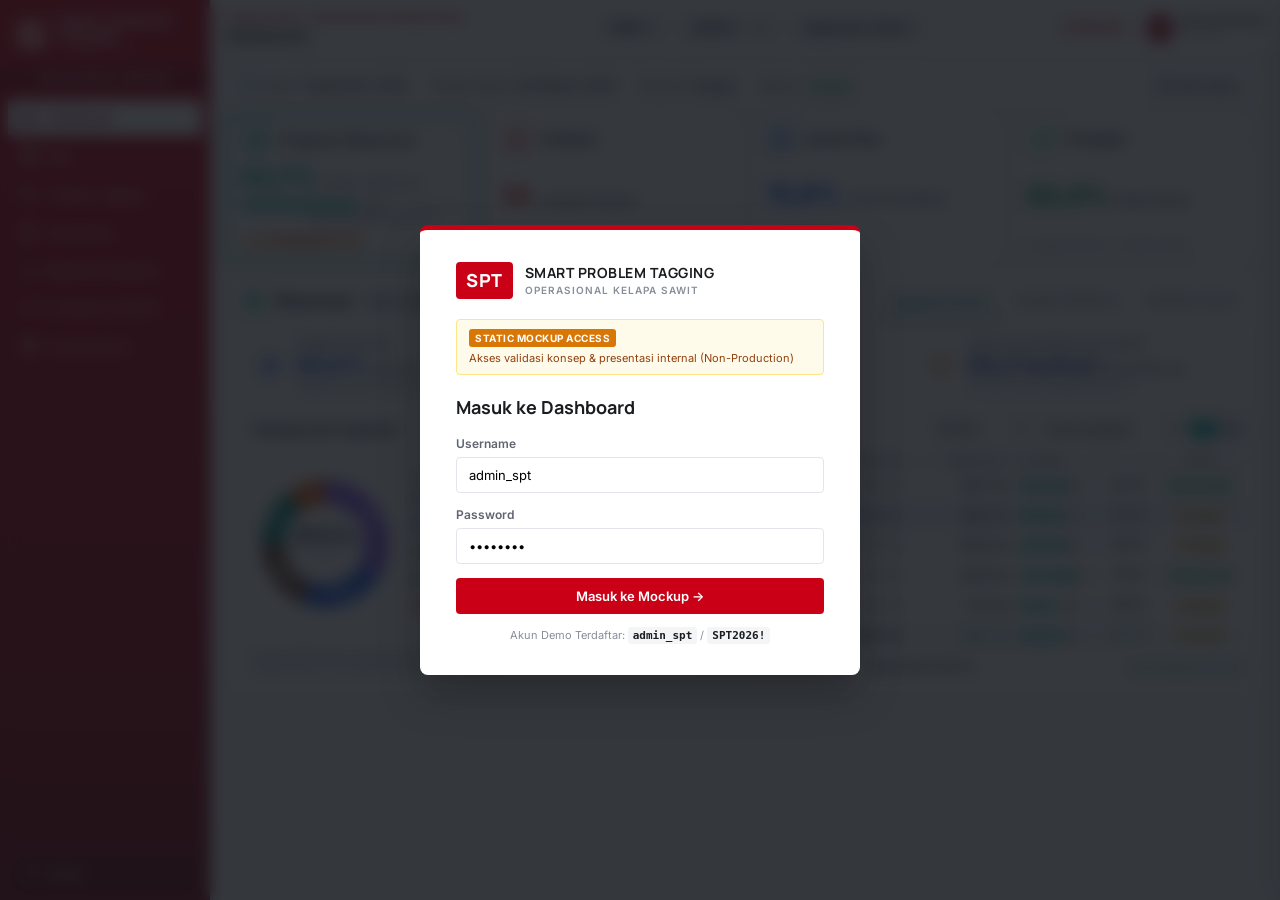
==== commit 8726683a: "feat: scope dashboard by division filter, weekly schedule total/7, problem percentage ranking and di" ====
--- a/index.html
+++ b/index.html
@@ -431,10 +431,10 @@
                   <div class="strip-kpi-content">
                     <span class="strip-kpi-label">Target Saat Ini</span>
                     <div class="strip-kpi-val-row">
-                      <strong class="strip-kpi-val-main text-blue">60,0%</strong>
-                      <span class="strip-kpi-val-sec">1.982,0 ha</span>
+                      <strong class="strip-kpi-val-main text-blue" id="stripKpiTargetPct">60,0%</strong>
+                      <span class="strip-kpi-val-sec" id="stripKpiTargetHa">1.982,0 ha</span>
                     </div>
-                    <span class="strip-kpi-sub">Target sampai 30 September 2026</span>
+                    <span class="strip-kpi-sub" id="stripKpiTargetSub">Target sampai 30 September 2026</span>
                   </div>
                 </div>
 
@@ -452,10 +452,10 @@
                   <div class="strip-kpi-content">
                     <span class="strip-kpi-label">Aktual Saat Ini</span>
                     <div class="strip-kpi-val-row">
-                      <strong class="strip-kpi-val-main text-teal">58,0%</strong>
-                      <span class="strip-kpi-val-sec">1.914,8 ha</span>
+                      <strong class="strip-kpi-val-main text-teal" id="stripKpiActualPct">58,0%</strong>
+                      <span class="strip-kpi-val-sec" id="stripKpiActualHa">1.914,8 ha</span>
                     </div>
-                    <span class="strip-kpi-sub text-danger font-semibold">Tertinggal 67,2 ha</span>
+                    <span class="strip-kpi-sub text-danger font-semibold" id="stripKpiActualSub">Tertinggal 67,2 ha</span>
                   </div>
                 </div>
 
@@ -473,10 +473,10 @@
                   <div class="strip-kpi-content">
                     <span class="strip-kpi-label">Kebutuhan Mengejar Target</span>
                     <div class="strip-kpi-val-row">
-                      <strong class="strip-kpi-val-main text-primary-dark">69,4 ha/hari</strong>
-                      <span class="strip-kpi-val-sec">Sisa 1.388,5 ha</span>
+                      <strong class="strip-kpi-val-main text-primary-dark" id="stripKpiKebutuhanRate">69,4 ha/hari</strong>
+                      <span class="strip-kpi-val-sec" id="stripKpiKebutuhanSisa">Sisa 1.388,5 ha</span>
                     </div>
-                    <span class="strip-kpi-sub">20 hari menuju target selesai</span>
+                    <span class="strip-kpi-sub" id="stripKpiKebutuhanSub">20 hari menuju target selesai</span>
                   </div>
                 </div>
               </div>
@@ -595,18 +595,18 @@
               <div class="schedule-summary-grid">
                 <div class="sched-box">
                   <span class="sched-lbl">Target Evaluasi (30 Sep 2026)</span>
-                  <strong class="sched-val text-blue">1.982,0 ha (60,0%)</strong>
-                  <span class="sched-sub">Realisasi: 1.914,8 ha (58,0%)</span>
+                  <strong class="sched-val text-blue" id="schedSummaryTargetVal">1.982,0 ha (60,0%)</strong>
+                  <span class="sched-sub" id="schedSummaryTargetSub">Realisasi: 1.914,8 ha (58,0%)</span>
                 </div>
                 <div class="sched-box">
                   <span class="sched-lbl">Deviasi Evaluasi Saat Ini</span>
-                  <strong class="sched-val text-red">-67,2 ha</strong>
-                  <span class="sched-sub"><span class="badge-div-tertinggal">Tertinggal</span> vs target 60%</span>
+                  <strong class="sched-val text-red" id="schedSummaryDeviasiVal">-67,2 ha</strong>
+                  <span class="sched-sub" id="schedSummaryDeviasiSub"><span class="badge-div-tertinggal">Tertinggal</span> vs target 60%</span>
                 </div>
                 <div class="sched-box">
                   <span class="sched-lbl">Kebutuhan Laju Penyelesaian</span>
-                  <strong class="sched-val text-teal">69,4 ha/hari</strong>
-                  <span class="sched-sub">1.388,5 ha tersisa dalam 20 hari (s/d 20 Okt)</span>
+                  <strong class="sched-val text-teal" id="schedSummaryLajuVal">69,4 ha/hari</strong>
+                  <span class="sched-sub" id="schedSummaryLajuSub">1.388,5 ha tersisa dalam 20 hari (s/d 20 Okt)</span>
                 </div>
               </div>
 
@@ -627,7 +627,7 @@
                         <th style="text-align:center;">Status</th>
                       </tr>
                     </thead>
-                    <tbody>
+                    <tbody id="scheduleTableBody">
                       <tr>
                         <td><strong>Minggu 1</strong></td>
                         <td>01 Sep – 07 Sep 2026</td>
@@ -713,7 +713,7 @@
                         <th style="text-align:center;">Status</th>
                       </tr>
                     </thead>
-                    <tbody>
+                    <tbody id="rekapTargetTableBody">
                       <tr>
                         <td><strong>DIVISI 1</strong></td>
                         <td style="text-align:right;">799,5 ha</td>
@@ -872,10 +872,6 @@
                     onclick="window.SPT_APP.switchProbTab('trenTemuan')">
                     Tren Temuan
                   </button>
-                  <button type="button" class="prob-tab-btn" id="tabProbPrioritas"
-                    onclick="window.SPT_APP.switchProbTab('prioritas')">
-                    Prioritas
-                  </button>
                 </div>
                 <button type="button" class="btn-prob-view-all"
                   onclick="window.SPT_APP.goToProblemTaggingWithFilters()">
@@ -971,7 +967,7 @@
                   </div>
                 </div>
                 <div class="prob-selector-right">
-                  <span class="prob-selector-hint">Warna heatmap = exposure rate terhadap denominator relevan</span>
+                  <span class="prob-selector-hint">Warna heatmap = % kontribusi divisi terhadap total masalah se-estate</span>
                 </div>
               </div>
 
@@ -980,22 +976,22 @@
                 <!-- LEFT PANEL: RANKING -->
                 <div class="prob-panel-card prob-panel-ranking">
                   <div class="prob-panel-hdr">
-                    <h3 class="prob-panel-title" id="probRankingTitle">Exposure kategori berbasis luas</h3>
-                    <span class="prob-panel-scale-note" id="probScaleNote">Skala 0-5%</span>
+                    <h3 class="prob-panel-title" id="probRankingTitle">Proporsi masalah berbasis luas</h3>
+                    <span class="prob-panel-scale-note" id="probScaleNote">Skala proporsi %</span>
                   </div>
                   <div class="prob-bars-container" id="probBarsContainer">
                     <!-- Populated dynamically by JS -->
                   </div>
                   <div class="prob-panel-note" id="probRankingNote">
-                    Volume unik menggunakan union polygon; tagging overlap tidak dihitung dua kali.
+                    Volume unik menggunakan union polygon; persentase terhadap total volume masalah sejenis.
                   </div>
                 </div>
 
                 <!-- RIGHT PANEL: HEATMAP PER DIVISI -->
                 <div class="prob-panel-card prob-panel-heatmap">
                   <div class="prob-panel-hdr">
-                    <h3 class="prob-panel-title">Perbandingan exposure per divisi</h3>
-                    <span class="prob-panel-scale-note" id="probHeatmapUnitNote">Luas unik · ha dan % area</span>
+                    <h3 class="prob-panel-title">Perbandingan per divisi</h3>
+                    <span class="prob-panel-scale-note" id="probHeatmapUnitNote">% kontribusi divisi terhadap total se-estate</span>
                   </div>
                   <div class="prob-heatmap-wrap">
                     <table class="prob-heatmap-table" id="probHeatmapTable">
@@ -1074,34 +1070,6 @@
                 </div>
                 <div class="prob-trend-chart-box" id="probTrendChartBox">
                   <!-- Rendered dynamically by JS -->
-                </div>
-              </div>
-            </div>
-
-            <!-- SUBTAB 3: PRIORITAS OPERASIONAL LENGKAP -->
-            <div class="prob-tab-content" id="probTabPrioritas" style="display:none;">
-              <div class="prob-priority-full-card">
-                <div class="prob-panel-hdr" style="margin-bottom:8px;">
-                  <h3 class="prob-panel-title">Matriks Prioritas Penanganan Masalah Lapangan (Rule-Based)</h3>
-                  <span class="badge-data-simulasi">Kaidah Operasional Agronomi</span>
-                </div>
-                <div class="table-scroll-wrapper" style="max-height:280px;overflow-y:auto;">
-                  <table class="dense-table" style="font-size:11.5px;">
-                    <thead>
-                      <tr>
-                        <th style="width:65px;">Tier</th>
-                        <th style="width:180px;">Kategori Masalah</th>
-                        <th>Kriteria Penentuan</th>
-                        <th style="width:90px;">SLA Maksimal</th>
-                        <th style="width:120px;">Volume Terdampak</th>
-                        <th>Rekomendasi Action Plan</th>
-                        <th style="text-align:center;width:90px;">Aksi</th>
-                      </tr>
-                    </thead>
-                    <tbody id="probPriorityFullTableBody">
-                      <!-- Rendered dynamically by JS -->
-                    </tbody>
-                  </table>
                 </div>
               </div>
             </div>
